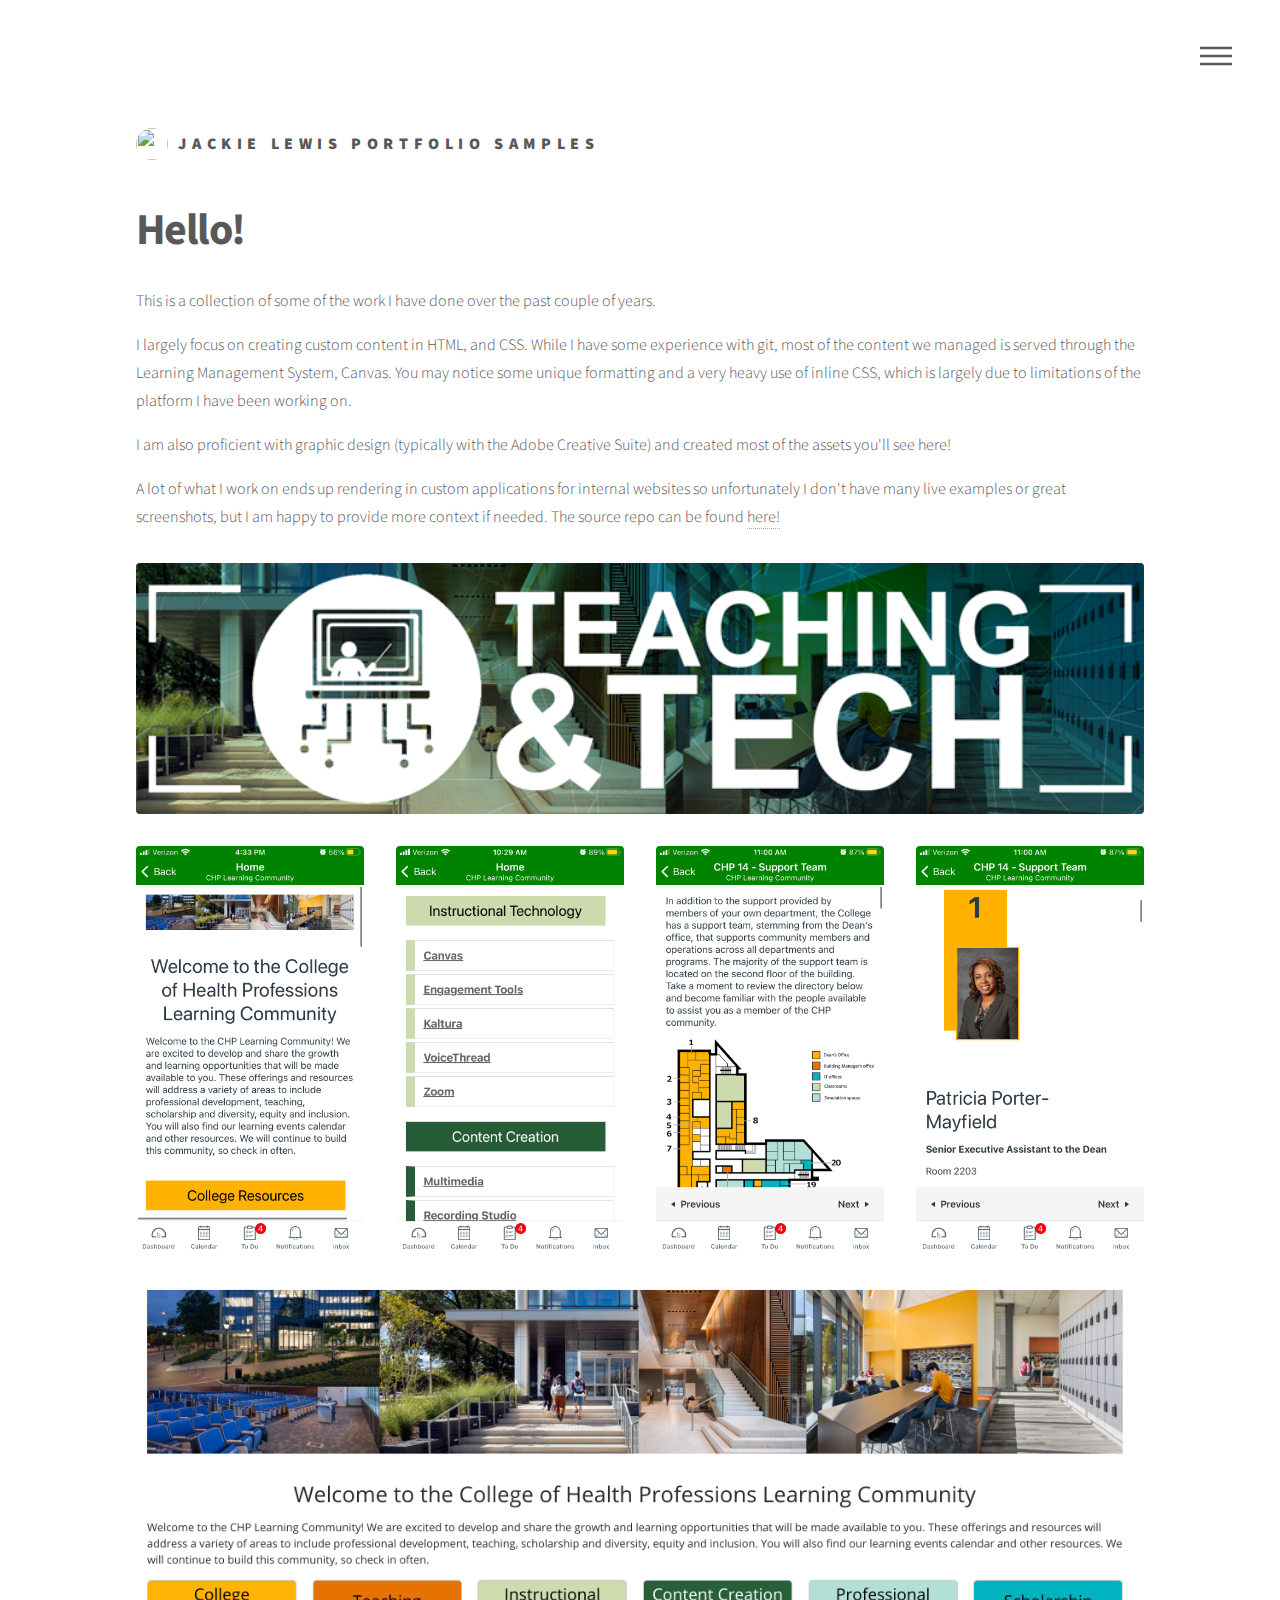
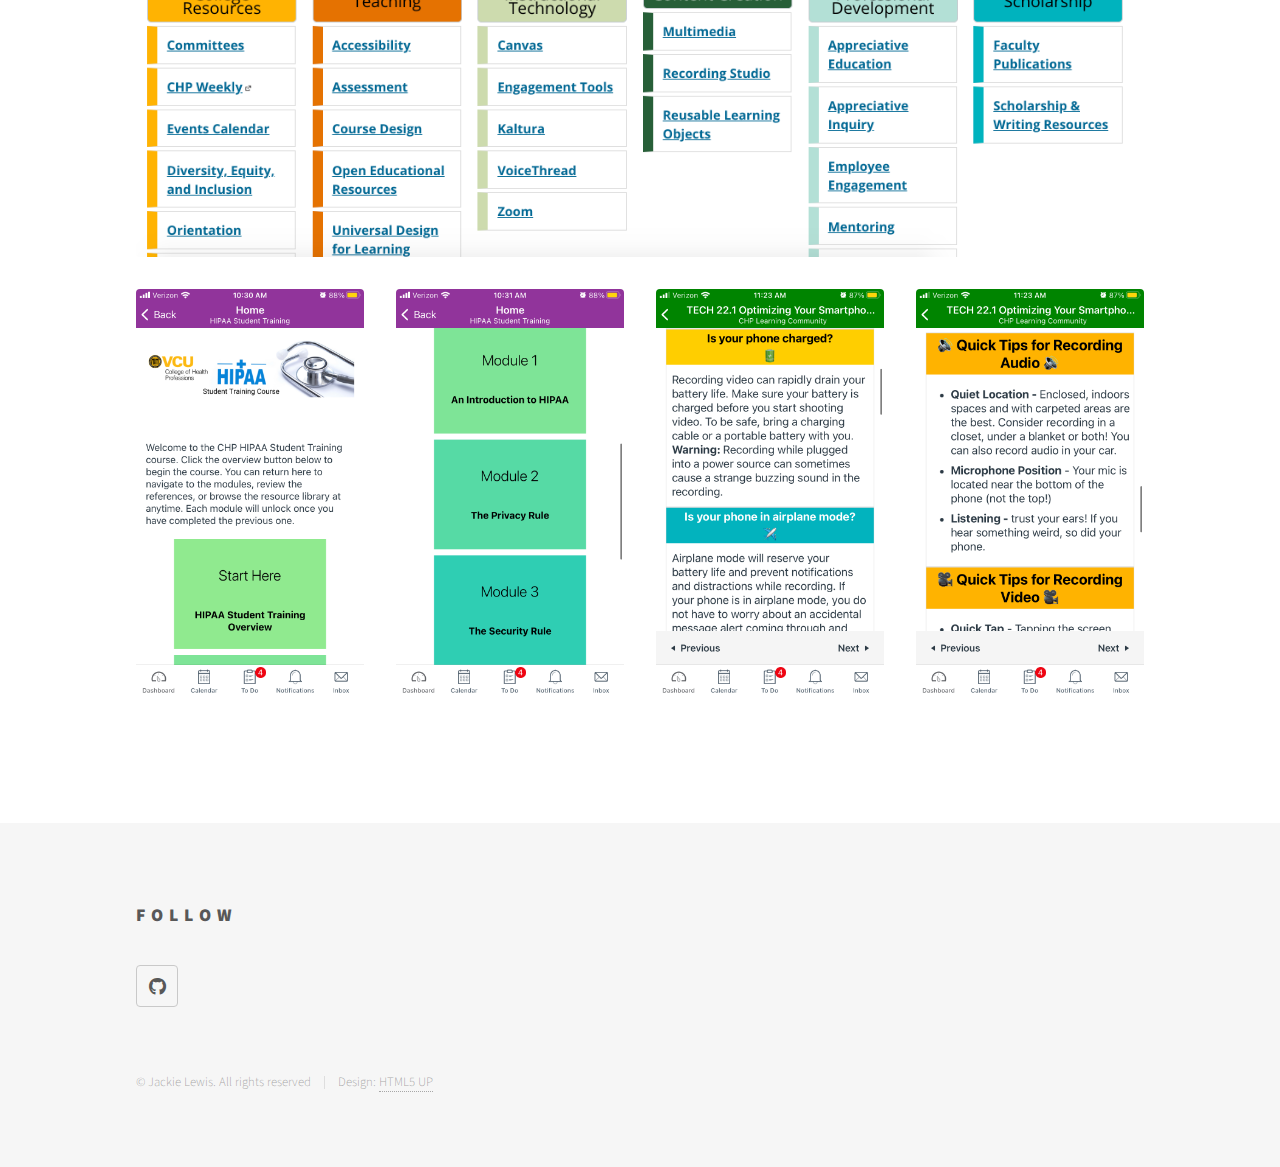
==== index.html @ ccaeff1d "Update index.html" ====
<!DOCTYPE HTML>
<!--
	Phantom by HTML5 UP
	html5up.net | @ajlkn
	Free for personal and commercial use under the CCA 3.0 license (html5up.net/license)
-->
<html>
	<head>
		<title>Jackie Lewis Portfolio Samples</title>
		<meta charset="utf-8" />
		<meta name="viewport" content="width=device-width, initial-scale=1, user-scalable=no" />
		<link rel="stylesheet" href="assets/css/main.css" />
		<noscript><link rel="stylesheet" href="assets/css/noscript.css" /></noscript>
	</head>
	<body class="is-preload">
		<!-- Wrapper -->
			<div id="wrapper">

				<!-- Header -->
					<header id="header">
						<div class="inner">

							<!-- Logo -->
								<a href="index.html" class="logo">
									<span class="symbol"><img style="border-radius: 50%" src="https://avatars.githubusercontent.com/u/89713670?v=4" alt="" /></span><span class="title">Jackie Lewis Portfolio Samples</span>
								</a>

							<!-- Nav -->
								<nav>
									<ul>
										<li><a href="#menu">Menu</a></li>
									</ul>
								</nav>

						</div>
					</header>

				<!-- Menu -->
					<nav id="menu">
						<h2>Menu</h2>
						<ul>
							<li><a href="index.html">Home</a></li>
							<li><a href="#">More coming soon!</a></li>
<!--							<li><a href="generic.html">Tempus etiam</a></li>-->
<!--							<li><a href="generic.html">Consequat dolor</a></li>-->
<!--							<li><a href="elements.html">Elements</a></li>-->
						</ul>
					</nav>

				<!-- Main -->
					<div id="main">
						<div class="inner">
							<header>
								<h1>Hello!</h1>
								<p>This is a collection of some of the work I have done over the past couple of years.</p>

<p>I largely focus on creating custom content in HTML, and CSS. While I have some experience with git, most of the content we managed is served through the Learning Management System, Canvas. You may notice some unique formatting and a very heavy use of inline CSS, which is largely due to limitations of the platform I have been working on.</p>

<p>I am also proficient with graphic design (typically with the Adobe Creative Suite) and created most of the assets you'll see here!</p>

<p>A lot of what I work on ends up rendering in custom applications for internal websites so unfortunately I don't have many live examples or great screenshots, but I am happy to provide more context if needed. The source repo can be found <a href="https://github.com/lewisjn/portfolio">here!</a></p>
							</header>
							<section>
								<div class="box alt">
									<div class="row gtr-uniform">
										
										
										
										
										
										
										<div class="col-12"><span class="image fit"><img src="TEACH _ TECH Banner.png" alt="Teach & Tech Banner for Newsletter" /></span></div>
										<div class="col-3"><span class="image fit"><img src="CSS Portfolio/CHP LC Homepage/CHP LC Mobile.png" alt=" Mobile Screenshot of Learning Community HomePage showing a responsive width banner" /></span></div>
										<div class="col-3"><span class="image fit"><img src="CSS Portfolio/CHP LC Homepage/CHP LC Mobile 2.png" alt=" Mobile Screenshot of Learning Community HomePage showing how links are ordered" /></span></div>
								
										<div class="col-3"><span class="image fit"><img src="CSS Portfolio/CHP Support Team and Floor Plan Graphic/CHP Support Team Mobile.png" alt="Mobile Screenshot of CHP Support Team Page" /></span></div>
										<div class="col-3"><span class="image fit"><img src="CSS Portfolio/CHP Support Team and Floor Plan Graphic/CHP Support Team Mobile 2.png" alt="Mobile Screenshot of CHP Support Team Page showing staff directory - headshot ordered on top of a solid div" /></span></div>
										<div class="col-12"><span class="image fit"><img src="CSS Portfolio/CHP LC Homepage/CHP LC Homepage Screenshot.png" alt="Desktop Screenshot of Learning Community Homepage" /></span></div>
										<div class="col-3"><span class="image fit"><img src="CSS Portfolio/HIPAA Homepage/HIPAA Mobile 1.png" alt="Mobile Screenshot of HIPAA Homepage showing responsive navigation blocks" /></span></div>
										<div class="col-3"><span class="image fit"><img src="CSS Portfolio/HIPAA Homepage/HIPAA Mobile 2.png" alt="Mobile Screenshot of HIPAA Homepage showing responsive navigation blocks" /></span></div>
										<div class="col-3"><span class="image fit"><img src="CSS Portfolio/Optimizing Smartphone/Optimizing Smartphone Mobile 2.png" alt="" /></span></div>

										<div class="col-3"><span class="image fit"><img src="CSS Portfolio/Optimizing Smartphone/Optimizing Smartphone Mobile 3.png" alt="" /></span></div>
									</div>
								</div>
							</section>
						</div>
					</div>

				<!-- Footer -->
					<footer id="footer">
						<div class="inner">
							<section>
								<h2>Follow</h2>
								<ul class="icons">
									<li><a href="https://github.com/lewisjn/" class="icon brands style2 fa-github"><span class="label">GitHub</span></a></li>
								</ul>
							</section>
							<ul class="copyright">
								<li>&copy; Jackie Lewis. All rights reserved</li><li>Design: <a href="http://html5up.net">HTML5 UP</a></li>
							</ul>
						</div>
					</footer>

			</div>

		<!-- Scripts -->
			<script src="assets/js/jquery.min.js"></script>
			<script src="assets/js/browser.min.js"></script>
			<script src="assets/js/breakpoints.min.js"></script>
			<script src="assets/js/util.js"></script>
			<script src="assets/js/main.js"></script>

	</body>
</html>
---- assets/css/main.css ----
@import url(fontawesome-all.min.css);
@import url("https://fonts.googleapis.com/css?family=Source+Sans+Pro:300,700,900");

/*
	Phantom by HTML5 UP
	html5up.net | @ajlkn
	Free for personal and commercial use under the CCA 3.0 license (html5up.net/license)
*/

html, body, div, span, applet, object,
iframe, h1, h2, h3, h4, h5, h6, p, blockquote,
pre, a, abbr, acronym, address, big, cite,
code, del, dfn, em, img, ins, kbd, q, s, samp,
small, strike, strong, sub, sup, tt, var, b,
u, i, center, dl, dt, dd, ol, ul, li, fieldset,
form, label, legend, table, caption, tbody,
tfoot, thead, tr, th, td, article, aside,
canvas, details, embed, figure, figcaption,
footer, header, hgroup, menu, nav, output, ruby,
section, summary, time, mark, audio, video {
	margin: 0;
	padding: 0;
	border: 0;
	font-size: 100%;
	font: inherit;
	vertical-align: baseline;}

article, aside, details, figcaption, figure,
footer, header, hgroup, menu, nav, section {
	display: block;}

body {
	line-height: 1;
}

ol, ul {
	list-style: none;
}

blockquote, q {
	quotes: none;
}

	blockquote:before, blockquote:after, q:before, q:after {
		content: '';
		content: none;
	}

table {
	border-collapse: collapse;
	border-spacing: 0;
}

body {
	-webkit-text-size-adjust: none;
}

mark {
	background-color: transparent;
	color: inherit;
}

input::-moz-focus-inner {
	border: 0;
	padding: 0;
}

input, select, textarea {
	-moz-appearance: none;
	-webkit-appearance: none;
	-ms-appearance: none;
	appearance: none;
}

/* Basic */

	@-ms-viewport {
		width: device-width;
	}

	body {
		-ms-overflow-style: scrollbar;
	}

	@media screen and (max-width: 480px) {

		html, body {
			min-width: 320px;
		}

	}

	html {
		box-sizing: border-box;
	}

	*, *:before, *:after {
		box-sizing: inherit;
	}

	body {
		background: #ffffff;
	}

		body.is-preload *, body.is-preload *:before, body.is-preload *:after {
			-moz-animation: none !important;
			-webkit-animation: none !important;
			-ms-animation: none !important;
			animation: none !important;
			-moz-transition: none !important;
			-webkit-transition: none !important;
			-ms-transition: none !important;
			transition: none !important;
		}

/* Type */

	body, input, select, textarea {
		color: #585858;
		font-family: "Source Sans Pro", Helvetica, sans-serif;
		font-size: 16pt;
		font-weight: 300;
		line-height: 1.75;
	}

		@media screen and (max-width: 1680px) {

			body, input, select, textarea {
				font-size: 14pt;
			}

		}

		@media screen and (max-width: 1280px) {

			body, input, select, textarea {
				font-size: 12pt;
			}

		}

	a {
		-moz-transition: border-bottom-color 0.2s ease, color 0.2s ease;
		-webkit-transition: border-bottom-color 0.2s ease, color 0.2s ease;
		-ms-transition: border-bottom-color 0.2s ease, color 0.2s ease;
		transition: border-bottom-color 0.2s ease, color 0.2s ease;
		text-decoration: none;
		color: #585858;
		border-bottom: dotted 1px rgba(88, 88, 88, 0.5);
	}

		a:hover {
			border-bottom-color: transparent;
			color: #f2849e !important;
		}

	strong, b {
		font-weight: 900;
	}

	em, i {
		font-style: italic;
	}

	p {
		margin: 0 0 2em 0;
	}

	h1 {
		font-size: 2.75em;
		font-weight: 700;
		line-height: 1.3;
		margin: 0 0 1em 0;
		letter-spacing: -0.035em;
	}

		h1 a {
			color: inherit;
		}

		@media screen and (max-width: 736px) {

			h1 {
				font-size: 2em;
				margin: 0 0 1em 0;
			}

		}

		@media screen and (max-width: 360px) {

			h1 {
				font-size: 1.75em;
			}

		}

	h2, h3, h4, h5, h6 {
		font-weight: 900;
		line-height: 1.5;
		margin: 0 0 2em 0;
		text-transform: uppercase;
		letter-spacing: 0.35em;
	}

		h2 a, h3 a, h4 a, h5 a, h6 a {
			color: inherit;
		}

	h2 {
		font-size: 1.1em;
	}

	h3 {
		font-size: 1em;
	}

	h4 {
		font-size: 0.8em;
	}

	h5 {
		font-size: 0.8em;
	}

	h6 {
		font-size: 0.8em;
	}

	@media screen and (max-width: 980px) {

		h1 br, h2 br, h3 br, h4 br, h5 br, h6 br {
			display: none;
		}

	}

	@media screen and (max-width: 736px) {

		h2 {
			font-size: 1em;
		}

		h3 {
			font-size: 0.8em;
		}

	}

	sub {
		font-size: 0.8em;
		position: relative;
		top: 0.5em;
	}

	sup {
		font-size: 0.8em;
		position: relative;
		top: -0.5em;
	}

	blockquote {
		border-left: solid 4px #c9c9c9;
		font-style: italic;
		margin: 0 0 2em 0;
		padding: 0.5em 0 0.5em 2em;
	}

	code {
		background: rgba(144, 144, 144, 0.075);
		border-radius: 4px;
		border: solid 1px #c9c9c9;
		font-family: "Courier New", monospace;
		font-size: 0.9em;
		margin: 0 0.25em;
		padding: 0.25em 0.65em;
	}

	pre {
		-webkit-overflow-scrolling: touch;
		font-family: "Courier New", monospace;
		font-size: 0.9em;
		margin: 0 0 2em 0;
	}

		pre code {
			display: block;
			line-height: 1.75;
			padding: 1em 1.5em;
			overflow-x: auto;
		}

	hr {
		border: 0;
		border-bottom: solid 1px #c9c9c9;
		margin: 2em 0;
	}

		hr.major {
			margin: 3em 0;
		}

	.align-left {
		text-align: left;
	}

	.align-center {
		text-align: center;
	}

	.align-right {
		text-align: right;
	}

/* Row */

	.row {
		display: flex;
		flex-wrap: wrap;
		box-sizing: border-box;
		align-items: stretch;
	}

		.row > * {
			box-sizing: border-box;
		}

		.row.gtr-uniform > * > :last-child {
			margin-bottom: 0;
		}

		.row.aln-left {
			justify-content: flex-start;
		}

		.row.aln-center {
			justify-content: center;
		}

		.row.aln-right {
			justify-content: flex-end;
		}

		.row.aln-top {
			align-items: flex-start;
		}

		.row.aln-middle {
			align-items: center;
		}

		.row.aln-bottom {
			align-items: flex-end;
		}

		.row > .imp {
			order: -1;
		}

		.row > .col-1 {
			width: 8.33333%;
		}

		.row > .off-1 {
			margin-left: 8.33333%;
		}

		.row > .col-2 {
			width: 16.66667%;
		}

		.row > .off-2 {
			margin-left: 16.66667%;
		}

		.row > .col-3 {
			width: 25%;
		}

		.row > .off-3 {
			margin-left: 25%;
		}

		.row > .col-4 {
			width: 33.33333%;
		}

		.row > .off-4 {
			margin-left: 33.33333%;
		}

		.row > .col-5 {
			width: 41.66667%;
		}

		.row > .off-5 {
			margin-left: 41.66667%;
		}

		.row > .col-6 {
			width: 50%;
		}

		.row > .off-6 {
			margin-left: 50%;
		}

		.row > .col-7 {
			width: 58.33333%;
		}

		.row > .off-7 {
			margin-left: 58.33333%;
		}

		.row > .col-8 {
			width: 66.66667%;
		}

		.row > .off-8 {
			margin-left: 66.66667%;
		}

		.row > .col-9 {
			width: 75%;
		}

		.row > .off-9 {
			margin-left: 75%;
		}

		.row > .col-10 {
			width: 83.33333%;
		}

		.row > .off-10 {
			margin-left: 83.33333%;
		}

		.row > .col-11 {
			width: 91.66667%;
		}

		.row > .off-11 {
			margin-left: 91.66667%;
		}

		.row > .col-12 {
			width: 100%;
		}

		.row > .off-12 {
			margin-left: 100%;
		}

		.row.gtr-0 {
			margin-top: 0;
			margin-left: 0em;
		}

			.row.gtr-0 > * {
				padding: 0 0 0 0em;
			}

			.row.gtr-0.gtr-uniform {
				margin-top: 0em;
			}

				.row.gtr-0.gtr-uniform > * {
					padding-top: 0em;
				}

		.row.gtr-25 {
			margin-top: 0;
			margin-left: -0.5em;
		}

			.row.gtr-25 > * {
				padding: 0 0 0 0.5em;
			}

			.row.gtr-25.gtr-uniform {
				margin-top: -0.5em;
			}

				.row.gtr-25.gtr-uniform > * {
					padding-top: 0.5em;
				}

		.row.gtr-50 {
			margin-top: 0;
			margin-left: -1em;
		}

			.row.gtr-50 > * {
				padding: 0 0 0 1em;
			}

			.row.gtr-50.gtr-uniform {
				margin-top: -1em;
			}

				.row.gtr-50.gtr-uniform > * {
					padding-top: 1em;
				}

		.row {
			margin-top: 0;
			margin-left: -2em;
		}

			.row > * {
				padding: 0 0 0 2em;
			}

			.row.gtr-uniform {
				margin-top: -2em;
			}

				.row.gtr-uniform > * {
					padding-top: 2em;
				}

		.row.gtr-150 {
			margin-top: 0;
			margin-left: -3em;
		}

			.row.gtr-150 > * {
				padding: 0 0 0 3em;
			}

			.row.gtr-150.gtr-uniform {
				margin-top: -3em;
			}

				.row.gtr-150.gtr-uniform > * {
					padding-top: 3em;
				}

		.row.gtr-200 {
			margin-top: 0;
			margin-left: -4em;
		}

			.row.gtr-200 > * {
				padding: 0 0 0 4em;
			}

			.row.gtr-200.gtr-uniform {
				margin-top: -4em;
			}

				.row.gtr-200.gtr-uniform > * {
					padding-top: 4em;
				}

		@media screen and (max-width: 1680px) {

			.row {
				display: flex;
				flex-wrap: wrap;
				box-sizing: border-box;
				align-items: stretch;
			}

				.row > * {
					box-sizing: border-box;
				}

				.row.gtr-uniform > * > :last-child {
					margin-bottom: 0;
				}

				.row.aln-left {
					justify-content: flex-start;
				}

				.row.aln-center {
					justify-content: center;
				}

				.row.aln-right {
					justify-content: flex-end;
				}

				.row.aln-top {
					align-items: flex-start;
				}

				.row.aln-middle {
					align-items: center;
				}

				.row.aln-bottom {
					align-items: flex-end;
				}

				.row > .imp-xlarge {
					order: -1;
				}

				.row > .col-1-xlarge {
					width: 8.33333%;
				}

				.row > .off-1-xlarge {
					margin-left: 8.33333%;
				}

				.row > .col-2-xlarge {
					width: 16.66667%;
				}

				.row > .off-2-xlarge {
					margin-left: 16.66667%;
				}

				.row > .col-3-xlarge {
					width: 25%;
				}

				.row > .off-3-xlarge {
					margin-left: 25%;
				}

				.row > .col-4-xlarge {
					width: 33.33333%;
				}

				.row > .off-4-xlarge {
					margin-left: 33.33333%;
				}

				.row > .col-5-xlarge {
					width: 41.66667%;
				}

				.row > .off-5-xlarge {
					margin-left: 41.66667%;
				}

				.row > .col-6-xlarge {
					width: 50%;
				}

				.row > .off-6-xlarge {
					margin-left: 50%;
				}

				.row > .col-7-xlarge {
					width: 58.33333%;
				}

				.row > .off-7-xlarge {
					margin-left: 58.33333%;
				}

				.row > .col-8-xlarge {
					width: 66.66667%;
				}

				.row > .off-8-xlarge {
					margin-left: 66.66667%;
				}

				.row > .col-9-xlarge {
					width: 75%;
				}

				.row > .off-9-xlarge {
					margin-left: 75%;
				}

				.row > .col-10-xlarge {
					width: 83.33333%;
				}

				.row > .off-10-xlarge {
					margin-left: 83.33333%;
				}

				.row > .col-11-xlarge {
					width: 91.66667%;
				}

				.row > .off-11-xlarge {
					margin-left: 91.66667%;
				}

				.row > .col-12-xlarge {
					width: 100%;
				}

				.row > .off-12-xlarge {
					margin-left: 100%;
				}

				.row.gtr-0 {
					margin-top: 0;
					margin-left: 0em;
				}

					.row.gtr-0 > * {
						padding: 0 0 0 0em;
					}

					.row.gtr-0.gtr-uniform {
						margin-top: 0em;
					}

						.row.gtr-0.gtr-uniform > * {
							padding-top: 0em;
						}

				.row.gtr-25 {
					margin-top: 0;
					margin-left: -0.5em;
				}

					.row.gtr-25 > * {
						padding: 0 0 0 0.5em;
					}

					.row.gtr-25.gtr-uniform {
						margin-top: -0.5em;
					}

						.row.gtr-25.gtr-uniform > * {
							padding-top: 0.5em;
						}

				.row.gtr-50 {
					margin-top: 0;
					margin-left: -1em;
				}

					.row.gtr-50 > * {
						padding: 0 0 0 1em;
					}

					.row.gtr-50.gtr-uniform {
						margin-top: -1em;
					}

						.row.gtr-50.gtr-uniform > * {
							padding-top: 1em;
						}

				.row {
					margin-top: 0;
					margin-left: -2em;
				}

					.row > * {
						padding: 0 0 0 2em;
					}

					.row.gtr-uniform {
						margin-top: -2em;
					}

						.row.gtr-uniform > * {
							padding-top: 2em;
						}

				.row.gtr-150 {
					margin-top: 0;
					margin-left: -3em;
				}

					.row.gtr-150 > * {
						padding: 0 0 0 3em;
					}

					.row.gtr-150.gtr-uniform {
						margin-top: -3em;
					}

						.row.gtr-150.gtr-uniform > * {
							padding-top: 3em;
						}

				.row.gtr-200 {
					margin-top: 0;
					margin-left: -4em;
				}

					.row.gtr-200 > * {
						padding: 0 0 0 4em;
					}

					.row.gtr-200.gtr-uniform {
						margin-top: -4em;
					}

						.row.gtr-200.gtr-uniform > * {
							padding-top: 4em;
						}

		}

		@media screen and (max-width: 1280px) {

			.row {
				display: flex;
				flex-wrap: wrap;
				box-sizing: border-box;
				align-items: stretch;
			}

				.row > * {
					box-sizing: border-box;
				}

				.row.gtr-uniform > * > :last-child {
					margin-bottom: 0;
				}

				.row.aln-left {
					justify-content: flex-start;
				}

				.row.aln-center {
					justify-content: center;
				}

				.row.aln-right {
					justify-content: flex-end;
				}

				.row.aln-top {
					align-items: flex-start;
				}

				.row.aln-middle {
					align-items: center;
				}

				.row.aln-bottom {
					align-items: flex-end;
				}

				.row > .imp-large {
					order: -1;
				}

				.row > .col-1-large {
					width: 8.33333%;
				}

				.row > .off-1-large {
					margin-left: 8.33333%;
				}

				.row > .col-2-large {
					width: 16.66667%;
				}

				.row > .off-2-large {
					margin-left: 16.66667%;
				}

				.row > .col-3-large {
					width: 25%;
				}

				.row > .off-3-large {
					margin-left: 25%;
				}

				.row > .col-4-large {
					width: 33.33333%;
				}

				.row > .off-4-large {
					margin-left: 33.33333%;
				}

				.row > .col-5-large {
					width: 41.66667%;
				}

				.row > .off-5-large {
					margin-left: 41.66667%;
				}

				.row > .col-6-large {
					width: 50%;
				}

				.row > .off-6-large {
					margin-left: 50%;
				}

				.row > .col-7-large {
					width: 58.33333%;
				}

				.row > .off-7-large {
					margin-left: 58.33333%;
				}

				.row > .col-8-large {
					width: 66.66667%;
				}

				.row > .off-8-large {
					margin-left: 66.66667%;
				}

				.row > .col-9-large {
					width: 75%;
				}

				.row > .off-9-large {
					margin-left: 75%;
				}

				.row > .col-10-large {
					width: 83.33333%;
				}

				.row > .off-10-large {
					margin-left: 83.33333%;
				}

				.row > .col-11-large {
					width: 91.66667%;
				}

				.row > .off-11-large {
					margin-left: 91.66667%;
				}

				.row > .col-12-large {
					width: 100%;
				}

				.row > .off-12-large {
					margin-left: 100%;
				}

				.row.gtr-0 {
					margin-top: 0;
					margin-left: 0em;
				}

					.row.gtr-0 > * {
						padding: 0 0 0 0em;
					}

					.row.gtr-0.gtr-uniform {
						margin-top: 0em;
					}

						.row.gtr-0.gtr-uniform > * {
							padding-top: 0em;
						}

				.row.gtr-25 {
					margin-top: 0;
					margin-left: -0.5em;
				}

					.row.gtr-25 > * {
						padding: 0 0 0 0.5em;
					}

					.row.gtr-25.gtr-uniform {
						margin-top: -0.5em;
					}

						.row.gtr-25.gtr-uniform > * {
							padding-top: 0.5em;
						}

				.row.gtr-50 {
					margin-top: 0;
					margin-left: -1em;
				}

					.row.gtr-50 > * {
						padding: 0 0 0 1em;
					}

					.row.gtr-50.gtr-uniform {
						margin-top: -1em;
					}

						.row.gtr-50.gtr-uniform > * {
							padding-top: 1em;
						}

				.row {
					margin-top: 0;
					margin-left: -2em;
				}

					.row > * {
						padding: 0 0 0 2em;
					}

					.row.gtr-uniform {
						margin-top: -2em;
					}

						.row.gtr-uniform > * {
							padding-top: 2em;
						}

				.row.gtr-150 {
					margin-top: 0;
					margin-left: -3em;
				}

					.row.gtr-150 > * {
						padding: 0 0 0 3em;
					}

					.row.gtr-150.gtr-uniform {
						margin-top: -3em;
					}

						.row.gtr-150.gtr-uniform > * {
							padding-top: 3em;
						}

				.row.gtr-200 {
					margin-top: 0;
					margin-left: -4em;
				}

					.row.gtr-200 > * {
						padding: 0 0 0 4em;
					}

					.row.gtr-200.gtr-uniform {
						margin-top: -4em;
					}

						.row.gtr-200.gtr-uniform > * {
							padding-top: 4em;
						}

		}

		@media screen and (max-width: 980px) {

			.row {
				display: flex;
				flex-wrap: wrap;
				box-sizing: border-box;
				align-items: stretch;
			}

				.row > * {
					box-sizing: border-box;
				}

				.row.gtr-uniform > * > :last-child {
					margin-bottom: 0;
				}

				.row.aln-left {
					justify-content: flex-start;
				}

				.row.aln-center {
					justify-content: center;
				}

				.row.aln-right {
					justify-content: flex-end;
				}

				.row.aln-top {
					align-items: flex-start;
				}

				.row.aln-middle {
					align-items: center;
				}

				.row.aln-bottom {
					align-items: flex-end;
				}

				.row > .imp-medium {
					order: -1;
				}

				.row > .col-1-medium {
					width: 8.33333%;
				}

				.row > .off-1-medium {
					margin-left: 8.33333%;
				}

				.row > .col-2-medium {
					width: 16.66667%;
				}

				.row > .off-2-medium {
					margin-left: 16.66667%;
				}

				.row > .col-3-medium {
					width: 25%;
				}

				.row > .off-3-medium {
					margin-left: 25%;
				}

				.row > .col-4-medium {
					width: 33.33333%;
				}

				.row > .off-4-medium {
					margin-left: 33.33333%;
				}

				.row > .col-5-medium {
					width: 41.66667%;
				}

				.row > .off-5-medium {
					margin-left: 41.66667%;
				}

				.row > .col-6-medium {
					width: 50%;
				}

				.row > .off-6-medium {
					margin-left: 50%;
				}

				.row > .col-7-medium {
					width: 58.33333%;
				}

				.row > .off-7-medium {
					margin-left: 58.33333%;
				}

				.row > .col-8-medium {
					width: 66.66667%;
				}

				.row > .off-8-medium {
					margin-left: 66.66667%;
				}

				.row > .col-9-medium {
					width: 75%;
				}

				.row > .off-9-medium {
					margin-left: 75%;
				}

				.row > .col-10-medium {
					width: 83.33333%;
				}

				.row > .off-10-medium {
					margin-left: 83.33333%;
				}

				.row > .col-11-medium {
					width: 91.66667%;
				}

				.row > .off-11-medium {
					margin-left: 91.66667%;
				}

				.row > .col-12-medium {
					width: 100%;
				}

				.row > .off-12-medium {
					margin-left: 100%;
				}

				.row.gtr-0 {
					margin-top: 0;
					margin-left: 0em;
				}

					.row.gtr-0 > * {
						padding: 0 0 0 0em;
					}

					.row.gtr-0.gtr-uniform {
						margin-top: 0em;
					}

						.row.gtr-0.gtr-uniform > * {
							padding-top: 0em;
						}

				.row.gtr-25 {
					margin-top: 0;
					margin-left: -0.375em;
				}

					.row.gtr-25 > * {
						padding: 0 0 0 0.375em;
					}

					.row.gtr-25.gtr-uniform {
						margin-top: -0.375em;
					}

						.row.gtr-25.gtr-uniform > * {
							padding-top: 0.375em;
						}

				.row.gtr-50 {
					margin-top: 0;
					margin-left: -0.75em;
				}

					.row.gtr-50 > * {
						padding: 0 0 0 0.75em;
					}

					.row.gtr-50.gtr-uniform {
						margin-top: -0.75em;
					}

						.row.gtr-50.gtr-uniform > * {
							padding-top: 0.75em;
						}

				.row {
					margin-top: 0;
					margin-left: -1.5em;
				}

					.row > * {
						padding: 0 0 0 1.5em;
					}

					.row.gtr-uniform {
						margin-top: -1.5em;
					}

						.row.gtr-uniform > * {
							padding-top: 1.5em;
						}

				.row.gtr-150 {
					margin-top: 0;
					margin-left: -2.25em;
				}

					.row.gtr-150 > * {
						padding: 0 0 0 2.25em;
					}

					.row.gtr-150.gtr-uniform {
						margin-top: -2.25em;
					}

						.row.gtr-150.gtr-uniform > * {
							padding-top: 2.25em;
						}

				.row.gtr-200 {
					margin-top: 0;
					margin-left: -3em;
				}

					.row.gtr-200 > * {
						padding: 0 0 0 3em;
					}

					.row.gtr-200.gtr-uniform {
						margin-top: -3em;
					}

						.row.gtr-200.gtr-uniform > * {
							padding-top: 3em;
						}

		}

		@media screen and (max-width: 736px) {

			.row {
				display: flex;
				flex-wrap: wrap;
				box-sizing: border-box;
				align-items: stretch;
			}

				.row > * {
					box-sizing: border-box;
				}

				.row.gtr-uniform > * > :last-child {
					margin-bottom: 0;
				}

				.row.aln-left {
					justify-content: flex-start;
				}

				.row.aln-center {
					justify-content: center;
				}

				.row.aln-right {
					justify-content: flex-end;
				}

				.row.aln-top {
					align-items: flex-start;
				}

				.row.aln-middle {
					align-items: center;
				}

				.row.aln-bottom {
					align-items: flex-end;
				}

				.row > .imp-small {
					order: -1;
				}

				.row > .col-1-small {
					width: 8.33333%;
				}

				.row > .off-1-small {
					margin-left: 8.33333%;
				}

				.row > .col-2-small {
					width: 16.66667%;
				}

				.row > .off-2-small {
					margin-left: 16.66667%;
				}

				.row > .col-3-small {
					width: 25%;
				}

				.row > .off-3-small {
					margin-left: 25%;
				}

				.row > .col-4-small {
					width: 33.33333%;
				}

				.row > .off-4-small {
					margin-left: 33.33333%;
				}

				.row > .col-5-small {
					width: 41.66667%;
				}

				.row > .off-5-small {
					margin-left: 41.66667%;
				}

				.row > .col-6-small {
					width: 50%;
				}

				.row > .off-6-small {
					margin-left: 50%;
				}

				.row > .col-7-small {
					width: 58.33333%;
				}

				.row > .off-7-small {
					margin-left: 58.33333%;
				}

				.row > .col-8-small {
					width: 66.66667%;
				}

				.row > .off-8-small {
					margin-left: 66.66667%;
				}

				.row > .col-9-small {
					width: 75%;
				}

				.row > .off-9-small {
					margin-left: 75%;
				}

				.row > .col-10-small {
					width: 83.33333%;
				}

				.row > .off-10-small {
					margin-left: 83.33333%;
				}

				.row > .col-11-small {
					width: 91.66667%;
				}

				.row > .off-11-small {
					margin-left: 91.66667%;
				}

				.row > .col-12-small {
					width: 100%;
				}

				.row > .off-12-small {
					margin-left: 100%;
				}

				.row.gtr-0 {
					margin-top: 0;
					margin-left: 0em;
				}

					.row.gtr-0 > * {
						padding: 0 0 0 0em;
					}

					.row.gtr-0.gtr-uniform {
						margin-top: 0em;
					}

						.row.gtr-0.gtr-uniform > * {
							padding-top: 0em;
						}

				.row.gtr-25 {
					margin-top: 0;
					margin-left: -0.25em;
				}

					.row.gtr-25 > * {
						padding: 0 0 0 0.25em;
					}

					.row.gtr-25.gtr-uniform {
						margin-top: -0.25em;
					}

						.row.gtr-25.gtr-uniform > * {
							padding-top: 0.25em;
						}

				.row.gtr-50 {
					margin-top: 0;
					margin-left: -0.5em;
				}

					.row.gtr-50 > * {
						padding: 0 0 0 0.5em;
					}

					.row.gtr-50.gtr-uniform {
						margin-top: -0.5em;
					}

						.row.gtr-50.gtr-uniform > * {
							padding-top: 0.5em;
						}

				.row {
					margin-top: 0;
					margin-left: -1em;
				}

					.row > * {
						padding: 0 0 0 1em;
					}

					.row.gtr-uniform {
						margin-top: -1em;
					}

						.row.gtr-uniform > * {
							padding-top: 1em;
						}

				.row.gtr-150 {
					margin-top: 0;
					margin-left: -1.5em;
				}

					.row.gtr-150 > * {
						padding: 0 0 0 1.5em;
					}

					.row.gtr-150.gtr-uniform {
						margin-top: -1.5em;
					}

						.row.gtr-150.gtr-uniform > * {
							padding-top: 1.5em;
						}

				.row.gtr-200 {
					margin-top: 0;
					margin-left: -2em;
				}

					.row.gtr-200 > * {
						padding: 0 0 0 2em;
					}

					.row.gtr-200.gtr-uniform {
						margin-top: -2em;
					}

						.row.gtr-200.gtr-uniform > * {
							padding-top: 2em;
						}

		}

		@media screen and (max-width: 480px) {

			.row {
				display: flex;
				flex-wrap: wrap;
				box-sizing: border-box;
				align-items: stretch;
			}

				.row > * {
					box-sizing: border-box;
				}

				.row.gtr-uniform > * > :last-child {
					margin-bottom: 0;
				}

				.row.aln-left {
					justify-content: flex-start;
				}

				.row.aln-center {
					justify-content: center;
				}

				.row.aln-right {
					justify-content: flex-end;
				}

				.row.aln-top {
					align-items: flex-start;
				}

				.row.aln-middle {
					align-items: center;
				}

				.row.aln-bottom {
					align-items: flex-end;
				}

				.row > .imp-xsmall {
					order: -1;
				}

				.row > .col-1-xsmall {
					width: 8.33333%;
				}

				.row > .off-1-xsmall {
					margin-left: 8.33333%;
				}

				.row > .col-2-xsmall {
					width: 16.66667%;
				}

				.row > .off-2-xsmall {
					margin-left: 16.66667%;
				}

				.row > .col-3-xsmall {
					width: 25%;
				}

				.row > .off-3-xsmall {
					margin-left: 25%;
				}

				.row > .col-4-xsmall {
					width: 33.33333%;
				}

				.row > .off-4-xsmall {
					margin-left: 33.33333%;
				}

				.row > .col-5-xsmall {
					width: 41.66667%;
				}

				.row > .off-5-xsmall {
					margin-left: 41.66667%;
				}

				.row > .col-6-xsmall {
					width: 50%;
				}

				.row > .off-6-xsmall {
					margin-left: 50%;
				}

				.row > .col-7-xsmall {
					width: 58.33333%;
				}

				.row > .off-7-xsmall {
					margin-left: 58.33333%;
				}

				.row > .col-8-xsmall {
					width: 66.66667%;
				}

				.row > .off-8-xsmall {
					margin-left: 66.66667%;
				}

				.row > .col-9-xsmall {
					width: 75%;
				}

				.row > .off-9-xsmall {
					margin-left: 75%;
				}

				.row > .col-10-xsmall {
					width: 83.33333%;
				}

				.row > .off-10-xsmall {
					margin-left: 83.33333%;
				}

				.row > .col-11-xsmall {
					width: 91.66667%;
				}

				.row > .off-11-xsmall {
					margin-left: 91.66667%;
				}

				.row > .col-12-xsmall {
					width: 100%;
				}

				.row > .off-12-xsmall {
					margin-left: 100%;
				}

				.row.gtr-0 {
					margin-top: 0;
					margin-left: 0em;
				}

					.row.gtr-0 > * {
						padding: 0 0 0 0em;
					}

					.row.gtr-0.gtr-uniform {
						margin-top: 0em;
					}

						.row.gtr-0.gtr-uniform > * {
							padding-top: 0em;
						}

				.row.gtr-25 {
					margin-top: 0;
					margin-left: -0.25em;
				}

					.row.gtr-25 > * {
						padding: 0 0 0 0.25em;
					}

					.row.gtr-25.gtr-uniform {
						margin-top: -0.25em;
					}

						.row.gtr-25.gtr-uniform > * {
							padding-top: 0.25em;
						}

				.row.gtr-50 {
					margin-top: 0;
					margin-left: -0.5em;
				}

					.row.gtr-50 > * {
						padding: 0 0 0 0.5em;
					}

					.row.gtr-50.gtr-uniform {
						margin-top: -0.5em;
					}

						.row.gtr-50.gtr-uniform > * {
							padding-top: 0.5em;
						}

				.row {
					margin-top: 0;
					margin-left: -1em;
				}

					.row > * {
						padding: 0 0 0 1em;
					}

					.row.gtr-uniform {
						margin-top: -1em;
					}

						.row.gtr-uniform > * {
							padding-top: 1em;
						}

				.row.gtr-150 {
					margin-top: 0;
					margin-left: -1.5em;
				}

					.row.gtr-150 > * {
						padding: 0 0 0 1.5em;
					}

					.row.gtr-150.gtr-uniform {
						margin-top: -1.5em;
					}

						.row.gtr-150.gtr-uniform > * {
							padding-top: 1.5em;
						}

				.row.gtr-200 {
					margin-top: 0;
					margin-left: -2em;
				}

					.row.gtr-200 > * {
						padding: 0 0 0 2em;
					}

					.row.gtr-200.gtr-uniform {
						margin-top: -2em;
					}

						.row.gtr-200.gtr-uniform > * {
							padding-top: 2em;
						}

		}

/* Section/Article */

	section.special, article.special {
		text-align: center;
	}

	header p {
		margin-top: -1em;
	}

	@media screen and (max-width: 736px) {

		header p {
			margin-top: 0;
		}

	}

/* Icon */

	.icon {
		text-decoration: none;
		border-bottom: none;
		position: relative;
	}

		.icon:before {
			-moz-osx-font-smoothing: grayscale;
			-webkit-font-smoothing: antialiased;
			display: inline-block;
			font-style: normal;
			font-variant: normal;
			text-rendering: auto;
			line-height: 1;
			text-transform: none !important;
			font-family: 'Font Awesome 5 Free';
			font-weight: 400;
		}

		.icon > .label {
			display: none;
		}

		.icon:before {
			line-height: inherit;
		}

		.icon.solid:before {
			font-weight: 900;
		}

		.icon.brands:before {
			font-family: 'Font Awesome 5 Brands';
		}

		.icon.style2 {
			-moz-transition: background-color 0.2s ease-in-out, color 0.2s ease-in-out, border-color 0.2s ease-in-out;
			-webkit-transition: background-color 0.2s ease-in-out, color 0.2s ease-in-out, border-color 0.2s ease-in-out;
			-ms-transition: background-color 0.2s ease-in-out, color 0.2s ease-in-out, border-color 0.2s ease-in-out;
			transition: background-color 0.2s ease-in-out, color 0.2s ease-in-out, border-color 0.2s ease-in-out;
			background-color: transparent;
			border: solid 1px #c9c9c9;
			border-radius: 4px;
			width: 2.65em;
			height: 2.65em;
			display: inline-block;
			text-align: center;
			line-height: 2.65em;
			color: inherit;
		}

			.icon.style2:before {
				font-size: 1.1em;
			}

			.icon.style2:hover {
				color: #f2849e;
				border-color: #f2849e;
			}

			.icon.style2:active {
				background-color: rgba(242, 132, 158, 0.1);
			}

/* List */

	ol {
		list-style: decimal;
		margin: 0 0 2em 0;
		padding-left: 1.25em;
	}

		ol li {
			padding-left: 0.25em;
		}

	ul {
		list-style: disc;
		margin: 0 0 2em 0;
		padding-left: 1em;
	}

		ul li {
			padding-left: 0.5em;
		}

		ul.alt {
			list-style: none;
			padding-left: 0;
		}

			ul.alt li {
				border-top: solid 1px #c9c9c9;
				padding: 0.5em 0;
			}

				ul.alt li:first-child {
					border-top: 0;
					padding-top: 0;
				}

	dl {
		margin: 0 0 2em 0;
	}

		dl dt {
			display: block;
			font-weight: 900;
			margin: 0 0 1em 0;
		}

		dl dd {
			margin-left: 2em;
		}

/* Actions */

	ul.actions {
		display: -moz-flex;
		display: -webkit-flex;
		display: -ms-flex;
		display: flex;
		cursor: default;
		list-style: none;
		margin-left: -1em;
		padding-left: 0;
	}

		ul.actions li {
			padding: 0 0 0 1em;
			vertical-align: middle;
		}

		ul.actions.special {
			-moz-justify-content: center;
			-webkit-justify-content: center;
			-ms-justify-content: center;
			justify-content: center;
			width: 100%;
			margin-left: 0;
		}

			ul.actions.special li:first-child {
				padding-left: 0;
			}

		ul.actions.stacked {
			-moz-flex-direction: column;
			-webkit-flex-direction: column;
			-ms-flex-direction: column;
			flex-direction: column;
			margin-left: 0;
		}

			ul.actions.stacked li {
				padding: 1.3em 0 0 0;
			}

				ul.actions.stacked li:first-child {
					padding-top: 0;
				}

		ul.actions.fit {
			width: calc(100% + 1em);
		}

			ul.actions.fit li {
				-moz-flex-grow: 1;
				-webkit-flex-grow: 1;
				-ms-flex-grow: 1;
				flex-grow: 1;
				-moz-flex-shrink: 1;
				-webkit-flex-shrink: 1;
				-ms-flex-shrink: 1;
				flex-shrink: 1;
				width: 100%;
			}

				ul.actions.fit li > * {
					width: 100%;
				}

			ul.actions.fit.stacked {
				width: 100%;
			}

		@media screen and (max-width: 480px) {

			ul.actions:not(.fixed) {
				-moz-flex-direction: column;
				-webkit-flex-direction: column;
				-ms-flex-direction: column;
				flex-direction: column;
				margin-left: 0;
				width: 100% !important;
			}

				ul.actions:not(.fixed) li {
					-moz-flex-grow: 1;
					-webkit-flex-grow: 1;
					-ms-flex-grow: 1;
					flex-grow: 1;
					-moz-flex-shrink: 1;
					-webkit-flex-shrink: 1;
					-ms-flex-shrink: 1;
					flex-shrink: 1;
					padding: 1em 0 0 0;
					text-align: center;
					width: 100%;
				}

					ul.actions:not(.fixed) li > * {
						width: 100%;
					}

					ul.actions:not(.fixed) li:first-child {
						padding-top: 0;
					}

					ul.actions:not(.fixed) li input[type="submit"],
					ul.actions:not(.fixed) li input[type="reset"],
					ul.actions:not(.fixed) li input[type="button"],
					ul.actions:not(.fixed) li button,
					ul.actions:not(.fixed) li .button {
						width: 100%;
					}

						ul.actions:not(.fixed) li input[type="submit"].icon:before,
						ul.actions:not(.fixed) li input[type="reset"].icon:before,
						ul.actions:not(.fixed) li input[type="button"].icon:before,
						ul.actions:not(.fixed) li button.icon:before,
						ul.actions:not(.fixed) li .button.icon:before {
							margin-left: -0.5rem;
						}

		}

/* Icons */

	ul.icons {
		cursor: default;
		list-style: none;
		padding-left: 0;
		margin: -1em 0 2em -1em;
	}

		ul.icons li {
			display: inline-block;
			padding: 1em 0 0 1em;
		}

/* Form */

	form {
		margin: 0 0 2em 0;
		overflow-x: hidden;
	}

		form > :last-child {
			margin-bottom: 0;
		}

		form > .fields {
			display: -moz-flex;
			display: -webkit-flex;
			display: -ms-flex;
			display: flex;
			-moz-flex-wrap: wrap;
			-webkit-flex-wrap: wrap;
			-ms-flex-wrap: wrap;
			flex-wrap: wrap;
			width: calc(100% + 3em);
			margin: -1.5em 0 2em -1.5em;
		}

			form > .fields > .field {
				-moz-flex-grow: 0;
				-webkit-flex-grow: 0;
				-ms-flex-grow: 0;
				flex-grow: 0;
				-moz-flex-shrink: 0;
				-webkit-flex-shrink: 0;
				-ms-flex-shrink: 0;
				flex-shrink: 0;
				padding: 1.5em 0 0 1.5em;
				width: calc(100% - 1.5em);
			}

				form > .fields > .field.half {
					width: calc(50% - 0.75em);
				}

				form > .fields > .field.third {
					width: calc(100%/3 - 0.5em);
				}

				form > .fields > .field.quarter {
					width: calc(25% - 0.375em);
				}

		@media screen and (max-width: 480px) {

			form > .fields {
				width: calc(100% + 3em);
				margin: -1.5em 0 2em -1.5em;
			}

				form > .fields > .field {
					padding: 1.5em 0 0 1.5em;
					width: calc(100% - 1.5em);
				}

					form > .fields > .field.half {
						width: calc(100% - 1.5em);
					}

					form > .fields > .field.third {
						width: calc(100% - 1.5em);
					}

					form > .fields > .field.quarter {
						width: calc(100% - 1.5em);
					}

		}

	label {
		display: block;
		font-size: 0.9em;
		font-weight: 900;
		margin: 0 0 1em 0;
	}

	input[type="text"],
	input[type="password"],
	input[type="email"],
	input[type="tel"],
	select,
	textarea {
		-moz-appearance: none;
		-webkit-appearance: none;
		-ms-appearance: none;
		appearance: none;
		background-color: transparent;
		border: none;
		border-radius: 0;
		border-bottom: solid 1px #c9c9c9;
		color: inherit;
		display: block;
		outline: 0;
		padding: 0;
		text-decoration: none;
		width: 100%;
	}

		input[type="text"]:invalid,
		input[type="password"]:invalid,
		input[type="email"]:invalid,
		input[type="tel"]:invalid,
		select:invalid,
		textarea:invalid {
			box-shadow: none;
		}

		input[type="text"]:focus,
		input[type="password"]:focus,
		input[type="email"]:focus,
		input[type="tel"]:focus,
		select:focus,
		textarea:focus {
			border-bottom-color: #f2849e;
			box-shadow: inset 0 -1px 0 0 #f2849e;
		}

	select {
		background-image: url("data:image/svg+xml;charset=utf8,%3Csvg xmlns='http://www.w3.org/2000/svg' width='40' height='40' preserveAspectRatio='none' viewBox='0 0 40 40'%3E%3Cpath d='M9.4,12.3l10.4,10.4l10.4-10.4c0.2-0.2,0.5-0.4,0.9-0.4c0.3,0,0.6,0.1,0.9,0.4l3.3,3.3c0.2,0.2,0.4,0.5,0.4,0.9 c0,0.4-0.1,0.6-0.4,0.9L20.7,31.9c-0.2,0.2-0.5,0.4-0.9,0.4c-0.3,0-0.6-0.1-0.9-0.4L4.3,17.3c-0.2-0.2-0.4-0.5-0.4-0.9 c0-0.4,0.1-0.6,0.4-0.9l3.3-3.3c0.2-0.2,0.5-0.4,0.9-0.4S9.1,12.1,9.4,12.3z' fill='%23c9c9c9' /%3E%3C/svg%3E");
		background-size: 1.25rem;
		background-repeat: no-repeat;
		background-position: calc(100% - 1rem) center;
		height: 3em;
		padding-right: 3em;
		text-overflow: ellipsis;
	}

		select option {
			background: #ffffff;
		}

		select:focus::-ms-value {
			background-color: transparent;
		}

		select::-ms-expand {
			display: none;
		}

	input[type="text"],
	input[type="password"],
	input[type="email"],
	select {
		height: 3em;
	}

	textarea {
		padding: 0;
		min-height: 3.75em;
	}

	input[type="checkbox"],
	input[type="radio"] {
		-moz-appearance: none;
		-webkit-appearance: none;
		-ms-appearance: none;
		appearance: none;
		display: block;
		float: left;
		margin-right: -2em;
		opacity: 0;
		width: 1em;
		z-index: -1;
	}

		input[type="checkbox"] + label,
		input[type="radio"] + label {
			text-decoration: none;
			color: #585858;
			cursor: pointer;
			display: inline-block;
			font-size: 1em;
			font-weight: 300;
			padding-left: 2.55em;
			padding-right: 0.75em;
			position: relative;
		}

			input[type="checkbox"] + label:before,
			input[type="radio"] + label:before {
				-moz-osx-font-smoothing: grayscale;
				-webkit-font-smoothing: antialiased;
				display: inline-block;
				font-style: normal;
				font-variant: normal;
				text-rendering: auto;
				line-height: 1;
				text-transform: none !important;
				font-family: 'Font Awesome 5 Free';
				font-weight: 900;
			}

			input[type="checkbox"] + label:before,
			input[type="radio"] + label:before {
				border-radius: 4px;
				border: solid 1px #c9c9c9;
				content: '';
				display: inline-block;
				font-size: 0.8em;
				height: 2.25em;
				left: 0;
				line-height: 2.25em;
				position: absolute;
				text-align: center;
				top: 0;
				width: 2.25em;
			}

		input[type="checkbox"]:checked + label:before,
		input[type="radio"]:checked + label:before {
			background: #585858;
			border-color: #585858;
			color: #ffffff;
			content: '\f00c';
		}

		input[type="checkbox"]:focus + label:before,
		input[type="radio"]:focus + label:before {
			border-color: #f2849e;
			box-shadow: 0 0 0 1px #f2849e;
		}

	input[type="checkbox"] + label:before {
		border-radius: 4px;
	}

	input[type="radio"] + label:before {
		border-radius: 100%;
	}

/* Box */

	.box {
		border-radius: 4px;
		border: solid 1px #c9c9c9;
		margin-bottom: 2em;
		padding: 1.5em;
	}

		.box > :last-child,
		.box > :last-child > :last-child,
		.box > :last-child > :last-child > :last-child {
			margin-bottom: 0;
		}

		.box.alt {
			border: 0;
			border-radius: 0;
			padding: 0;
		}

/* Image */

	.image {
		border-radius: 4px;
		border: 0;
		display: inline-block;
		position: relative;
	}

		.image img {
			border-radius: 4px;
			display: block;
		}

		.image.left, .image.right {
			max-width: 40%;
		}

			.image.left img, .image.right img {
				width: 100%;
			}

		.image.left {
			float: left;
			padding: 0 1.5em 1em 0;
			top: 0.25em;
		}

		.image.right {
			float: right;
			padding: 0 0 1em 1.5em;
			top: 0.25em;
		}

		.image.fit {
			display: block;
			margin: 0 0 2em 0;
			width: 100%;
		}

			.image.fit img {
				width: 100%;
			}

		.image.main {
			display: block;
			margin: 0 0 3em 0;
			width: 100%;
		}

			.image.main img {
				width: 100%;
			}

			@media screen and (max-width: 736px) {

				.image.main {
					margin: 0 0 2em 0;
				}

			}

/* Table */

	.table-wrapper {
		-webkit-overflow-scrolling: touch;
		overflow-x: auto;
	}

	table {
		margin: 0 0 2em 0;
		width: 100%;
	}

		table tbody tr {
			border: solid 1px #c9c9c9;
			border-left: 0;
			border-right: 0;
		}

			table tbody tr:nth-child(2n + 1) {
				background-color: rgba(144, 144, 144, 0.075);
			}

		table td {
			padding: 0.75em 0.75em;
		}

		table th {
			font-size: 0.9em;
			font-weight: 900;
			padding: 0 0.75em 0.75em 0.75em;
			text-align: left;
		}

		table thead {
			border-bottom: solid 2px #c9c9c9;
		}

		table tfoot {
			border-top: solid 2px #c9c9c9;
		}

		table.alt {
			border-collapse: separate;
		}

			table.alt tbody tr td {
				border: solid 1px #c9c9c9;
				border-left-width: 0;
				border-top-width: 0;
			}

				table.alt tbody tr td:first-child {
					border-left-width: 1px;
				}

			table.alt tbody tr:first-child td {
				border-top-width: 1px;
			}

			table.alt thead {
				border-bottom: 0;
			}

			table.alt tfoot {
				border-top: 0;
			}

/* Button */

	input[type="submit"],
	input[type="reset"],
	input[type="button"],
	button,
	.button {
		-moz-appearance: none;
		-webkit-appearance: none;
		-ms-appearance: none;
		appearance: none;
		-moz-transition: background-color 0.2s ease-in-out, color 0.2s ease-in-out, box-shadow 0.2s ease-in-out;
		-webkit-transition: background-color 0.2s ease-in-out, color 0.2s ease-in-out, box-shadow 0.2s ease-in-out;
		-ms-transition: background-color 0.2s ease-in-out, color 0.2s ease-in-out, box-shadow 0.2s ease-in-out;
		transition: background-color 0.2s ease-in-out, color 0.2s ease-in-out, box-shadow 0.2s ease-in-out;
		background-color: transparent;
		border-radius: 4px;
		border: 0;
		box-shadow: inset 0 0 0 2px #585858;
		color: #585858 !important;
		cursor: pointer;
		display: inline-block;
		font-size: 0.8em;
		font-weight: 900;
		height: 3.5em;
		letter-spacing: 0.35em;
		line-height: 3.45em;
		overflow: hidden;
		padding: 0 1.25em 0 1.6em;
		text-align: center;
		text-decoration: none;
		text-overflow: ellipsis;
		text-transform: uppercase;
		white-space: nowrap;
	}

		input[type="submit"].icon:before,
		input[type="reset"].icon:before,
		input[type="button"].icon:before,
		button.icon:before,
		.button.icon:before {
			margin-right: 0.5em;
		}

		input[type="submit"].fit,
		input[type="reset"].fit,
		input[type="button"].fit,
		button.fit,
		.button.fit {
			width: 100%;
		}

		input[type="submit"]:hover,
		input[type="reset"]:hover,
		input[type="button"]:hover,
		button:hover,
		.button:hover {
			color: #f2849e !important;
			box-shadow: inset 0 0 0 2px #f2849e;
		}

		input[type="submit"]:active,
		input[type="reset"]:active,
		input[type="button"]:active,
		button:active,
		.button:active {
			background-color: rgba(242, 132, 158, 0.1);
		}

		input[type="submit"].small,
		input[type="reset"].small,
		input[type="button"].small,
		button.small,
		.button.small {
			font-size: 0.6em;
		}

		input[type="submit"].large,
		input[type="reset"].large,
		input[type="button"].large,
		button.large,
		.button.large {
			font-size: 1em;
		}

		input[type="submit"].primary,
		input[type="reset"].primary,
		input[type="button"].primary,
		button.primary,
		.button.primary {
			box-shadow: none;
			background-color: #585858;
			color: #ffffff !important;
		}

			input[type="submit"].primary:hover,
			input[type="reset"].primary:hover,
			input[type="button"].primary:hover,
			button.primary:hover,
			.button.primary:hover {
				background-color: #f2849e;
			}

			input[type="submit"].primary:active,
			input[type="reset"].primary:active,
			input[type="button"].primary:active,
			button.primary:active,
			.button.primary:active {
				background-color: #ee5f81;
			}

		input[type="submit"].disabled, input[type="submit"]:disabled,
		input[type="reset"].disabled,
		input[type="reset"]:disabled,
		input[type="button"].disabled,
		input[type="button"]:disabled,
		button.disabled,
		button:disabled,
		.button.disabled,
		.button:disabled {
			pointer-events: none;
			opacity: 0.25;
		}

/* Tiles */

	.tiles {
		display: -moz-flex;
		display: -webkit-flex;
		display: -ms-flex;
		display: flex;
		-moz-flex-wrap: wrap;
		-webkit-flex-wrap: wrap;
		-ms-flex-wrap: wrap;
		flex-wrap: wrap;
		postiion: relative;
		margin: -2.5em 0 0 -2.5em;
	}

		.tiles article {
			-moz-transition: -moz-transform 0.5s ease, opacity 0.5s ease;
			-webkit-transition: -webkit-transform 0.5s ease, opacity 0.5s ease;
			-ms-transition: -ms-transform 0.5s ease, opacity 0.5s ease;
			transition: transform 0.5s ease, opacity 0.5s ease;
			position: relative;
			width: calc(33.33333% - 2.5em);
			margin: 2.5em 0 0 2.5em;
		}

			.tiles article > .image {
				-moz-transition: -moz-transform 0.5s ease;
				-webkit-transition: -webkit-transform 0.5s ease;
				-ms-transition: -ms-transform 0.5s ease;
				transition: transform 0.5s ease;
				position: relative;
				display: block;
				width: 100%;
				border-radius: 4px;
				overflow: hidden;
			}

				.tiles article > .image img {
					display: block;
					width: 100%;
				}

				.tiles article > .image:before {
					pointer-events: none;
					-moz-transition: background-color 0.5s ease, opacity 0.5s ease;
					-webkit-transition: background-color 0.5s ease, opacity 0.5s ease;
					-ms-transition: background-color 0.5s ease, opacity 0.5s ease;
					transition: background-color 0.5s ease, opacity 0.5s ease;
					content: '';
					display: block;
					position: absolute;
					top: 0;
					left: 0;
					width: 100%;
					height: 100%;
					opacity: 1.0;
					z-index: 1;
					opacity: 0.8;
				}

				.tiles article > .image:after {
					pointer-events: none;
					-moz-transition: opacity 0.5s ease;
					-webkit-transition: opacity 0.5s ease;
					-ms-transition: opacity 0.5s ease;
					transition: opacity 0.5s ease;
					content: '';
					display: block;
					position: absolute;
					top: 0;
					left: 0;
					width: 100%;
					height: 100%;
					background-image: url("data:image/svg+xml;charset=utf8,%3Csvg xmlns='http://www.w3.org/2000/svg' width='100' height='100' viewBox='0 0 100 100' preserveAspectRatio='none'%3E%3Cstyle%3Eline %7B stroke-width: 0.25px%3B stroke: %23ffffff%3B %7D%3C/style%3E%3Cline x1='0' y1='0' x2='100' y2='100' /%3E%3Cline x1='100' y1='0' x2='0' y2='100' /%3E%3C/svg%3E");
					background-position: center;
					background-repeat: no-repeat;
					background-size: 100% 100%;
					opacity: 0.25;
					z-index: 2;
				}

			.tiles article > a {
				display: -moz-flex;
				display: -webkit-flex;
				display: -ms-flex;
				display: flex;
				-moz-flex-direction: column;
				-webkit-flex-direction: column;
				-ms-flex-direction: column;
				flex-direction: column;
				-moz-align-items: center;
				-webkit-align-items: center;
				-ms-align-items: center;
				align-items: center;
				-moz-justify-content: center;
				-webkit-justify-content: center;
				-ms-justify-content: center;
				justify-content: center;
				-moz-transition: background-color 0.5s ease, -moz-transform 0.5s ease;
				-webkit-transition: background-color 0.5s ease, -webkit-transform 0.5s ease;
				-ms-transition: background-color 0.5s ease, -ms-transform 0.5s ease;
				transition: background-color 0.5s ease, transform 0.5s ease;
				position: absolute;
				top: 0;
				left: 0;
				width: 100%;
				height: 100%;
				padding: 1em;
				border-radius: 4px;
				border-bottom: 0;
				color: #ffffff;
				text-align: center;
				text-decoration: none;
				z-index: 3;
			}

				.tiles article > a > :last-child {
					margin: 0;
				}

				.tiles article > a:hover {
					color: #ffffff !important;
				}

				.tiles article > a h2 {
					margin: 0;
				}

				.tiles article > a .content {
					-moz-transition: max-height 0.5s ease, opacity 0.5s ease;
					-webkit-transition: max-height 0.5s ease, opacity 0.5s ease;
					-ms-transition: max-height 0.5s ease, opacity 0.5s ease;
					transition: max-height 0.5s ease, opacity 0.5s ease;
					width: 100%;
					max-height: 0;
					line-height: 1.5;
					margin-top: 0.35em;
					opacity: 0;
				}

					.tiles article > a .content > :last-child {
						margin-bottom: 0;
					}

			.tiles article.style1 > .image:before {
				background-color: #f2849e;
			}

			.tiles article.style2 > .image:before {
				background-color: #7ecaf6;
			}

			.tiles article.style3 > .image:before {
				background-color: #7bd0c1;
			}

			.tiles article.style4 > .image:before {
				background-color: #c75b9b;
			}

			.tiles article.style5 > .image:before {
				background-color: #ae85ca;
			}

			.tiles article.style6 > .image:before {
				background-color: #8499e7;
			}

			body:not(.is-touch) .tiles article:hover > .image {
				-moz-transform: scale(1.1);
				-webkit-transform: scale(1.1);
				-ms-transform: scale(1.1);
				transform: scale(1.1);
			}

				body:not(.is-touch) .tiles article:hover > .image:before {
					background-color: #333333;
					opacity: 0.35;
				}

				body:not(.is-touch) .tiles article:hover > .image:after {
					opacity: 0;
				}

			body:not(.is-touch) .tiles article:hover .content {
				max-height: 15em;
				opacity: 1;
			}

		* + .tiles {
			margin-top: 2em;
		}

		body.is-preload .tiles article {
			-moz-transform: scale(0.9);
			-webkit-transform: scale(0.9);
			-ms-transform: scale(0.9);
			transform: scale(0.9);
			opacity: 0;
		}

		body.is-touch .tiles article .content {
			max-height: 15em;
			opacity: 1;
		}

		@media screen and (max-width: 1280px) {

			.tiles {
				margin: -1.25em 0 0 -1.25em;
			}

				.tiles article {
					width: calc(33.33333% - 1.25em);
					margin: 1.25em 0 0 1.25em;
				}

		}

		@media screen and (max-width: 980px) {

			.tiles {
				margin: -2.5em 0 0 -2.5em;
			}

				.tiles article {
					width: calc(50% - 2.5em);
					margin: 2.5em 0 0 2.5em;
				}

		}

		@media screen and (max-width: 736px) {

			.tiles {
				margin: -1.25em 0 0 -1.25em;
			}

				.tiles article {
					width: calc(50% - 1.25em);
					margin: 1.25em 0 0 1.25em;
				}

					.tiles article:hover > .image {
						-moz-transform: scale(1.0);
						-webkit-transform: scale(1.0);
						-ms-transform: scale(1.0);
						transform: scale(1.0);
					}

		}

		@media screen and (max-width: 480px) {

			.tiles {
				margin: 0;
			}

				.tiles article {
					width: 100%;
					margin: 1.25em 0 0 0;
				}

		}

/* Header */

	#header {
		padding: 8em 0 0.1em 0 ;
	}

		#header .logo {
			display: block;
			border-bottom: 0;
			color: inherit;
			font-weight: 900;
			letter-spacing: 0.35em;
			margin: 0 0 2.5em 0;
			text-decoration: none;
			text-transform: uppercase;
			display: inline-block;
		}

			#header .logo > * {
				display: inline-block;
				vertical-align: middle;
			}

			#header .logo .symbol {
				margin-right: 0.65em;
			}

				#header .logo .symbol img {
					display: block;
					width: 2em;
					height: 2em;
				}

		#header nav {
			position: fixed;
			right: 2em;
			top: 2em;
			z-index: 10000;
		}

			#header nav ul {
				display: -moz-flex;
				display: -webkit-flex;
				display: -ms-flex;
				display: flex;
				-moz-align-items: center;
				-webkit-align-items: center;
				-ms-align-items: center;
				align-items: center;
				list-style: none;
				margin: 0;
				padding: 0;
			}

				#header nav ul li {
					display: block;
					padding: 0;
				}

					#header nav ul li a {
						display: block;
						position: relative;
						height: 3em;
						line-height: 3em;
						padding: 0 1.5em;
						background-color: rgba(255, 255, 255, 0.5);
						border-radius: 4px;
						border: 0;
						font-size: 0.8em;
						font-weight: 900;
						letter-spacing: 0.35em;
						text-transform: uppercase;
					}

					#header nav ul li a[href="#menu"] {
						-webkit-tap-highlight-color: transparent;
						width: 4em;
						text-indent: 4em;
						font-size: 1em;
						overflow: hidden;
						padding: 0;
						white-space: nowrap;
					}

						#header nav ul li a[href="#menu"]:before, #header nav ul li a[href="#menu"]:after {
							-moz-transition: opacity 0.2s ease;
							-webkit-transition: opacity 0.2s ease;
							-ms-transition: opacity 0.2s ease;
							transition: opacity 0.2s ease;
							content: '';
							display: block;
							position: absolute;
							top: 0;
							left: 0;
							width: 100%;
							height: 100%;
							background-position: center;
							background-repeat: no-repeat;
							background-size: 2em 2em;
						}

						#header nav ul li a[href="#menu"]:before {
							background-image: url("data:image/svg+xml;charset=utf8,%3Csvg xmlns='http://www.w3.org/2000/svg' width='100' height='100' viewBox='0 0 100 100' preserveAspectRatio='none'%3E%3Cstyle%3Eline %7B stroke-width: 8px%3B stroke: %23f2849e%3B %7D%3C/style%3E%3Cline x1='0' y1='25' x2='100' y2='25' /%3E%3Cline x1='0' y1='50' x2='100' y2='50' /%3E%3Cline x1='0' y1='75' x2='100' y2='75' /%3E%3C/svg%3E");
							opacity: 0;
						}

						#header nav ul li a[href="#menu"]:after {
							background-image: url("data:image/svg+xml;charset=utf8,%3Csvg xmlns='http://www.w3.org/2000/svg' width='100' height='100' viewBox='0 0 100 100' preserveAspectRatio='none'%3E%3Cstyle%3Eline %7B stroke-width: 8px%3B stroke: %23585858%3B %7D%3C/style%3E%3Cline x1='0' y1='25' x2='100' y2='25' /%3E%3Cline x1='0' y1='50' x2='100' y2='50' /%3E%3Cline x1='0' y1='75' x2='100' y2='75' /%3E%3C/svg%3E");
							opacity: 1;
						}

						#header nav ul li a[href="#menu"]:hover:before {
							opacity: 1;
						}

						#header nav ul li a[href="#menu"]:hover:after {
							opacity: 0;
						}

		@media screen and (max-width: 736px) {

			#header {
				padding: 4em 0 0.1em 0 ;
			}

				#header nav {
					right: 0.5em;
					top: 0.5em;
				}

					#header nav ul li a[href="#menu"]:before, #header nav ul li a[href="#menu"]:after {
						background-size: 1.5em 1.5em;
					}

		}

/* Menu */

	#wrapper {
		-moz-transition: opacity 0.45s ease;
		-webkit-transition: opacity 0.45s ease;
		-ms-transition: opacity 0.45s ease;
		transition: opacity 0.45s ease;
		opacity: 1;
	}

	#menu {
		-moz-transform: translateX(22em);
		-webkit-transform: translateX(22em);
		-ms-transform: translateX(22em);
		transform: translateX(22em);
		-moz-transition: -moz-transform 0.45s ease, visibility 0.45s;
		-webkit-transition: -webkit-transform 0.45s ease, visibility 0.45s;
		-ms-transition: -ms-transform 0.45s ease, visibility 0.45s;
		transition: transform 0.45s ease, visibility 0.45s;
		position: fixed;
		top: 0;
		right: 0;
		width: 22em;
		max-width: 80%;
		height: 100%;
		-webkit-overflow-scrolling: touch;
		background: #585858;
		color: #ffffff;
		cursor: default;
		visibility: hidden;
		z-index: 10002;
	}

		#menu > .inner {
			-moz-transition: opacity 0.45s ease;
			-webkit-transition: opacity 0.45s ease;
			-ms-transition: opacity 0.45s ease;
			transition: opacity 0.45s ease;
			-webkit-overflow-scrolling: touch;
			position: absolute;
			top: 0;
			left: 0;
			width: 100%;
			height: 100%;
			padding: 2.75em;
			opacity: 0;
			overflow-y: auto;
		}

			#menu > .inner > ul {
				list-style: none;
				margin: 0 0 1em 0;
				padding: 0;
			}

				#menu > .inner > ul > li {
					padding: 0;
					border-top: solid 1px rgba(255, 255, 255, 0.15);
				}

					#menu > .inner > ul > li a {
						display: block;
						padding: 1em 0;
						line-height: 1.5;
						border: 0;
						color: inherit;
					}

					#menu > .inner > ul > li:first-child {
						border-top: 0;
						margin-top: -1em;
					}

		#menu > .close {
			-moz-transition: opacity 0.45s ease, -moz-transform 0.45s ease;
			-webkit-transition: opacity 0.45s ease, -webkit-transform 0.45s ease;
			-ms-transition: opacity 0.45s ease, -ms-transform 0.45s ease;
			transition: opacity 0.45s ease, transform 0.45s ease;
			-moz-transform: scale(0.25) rotate(180deg);
			-webkit-transform: scale(0.25) rotate(180deg);
			-ms-transform: scale(0.25) rotate(180deg);
			transform: scale(0.25) rotate(180deg);
			-webkit-tap-highlight-color: transparent;
			display: block;
			position: absolute;
			top: 2em;
			left: -6em;
			width: 6em;
			text-indent: 6em;
			height: 3em;
			border: 0;
			font-size: 1em;
			opacity: 0;
			overflow: hidden;
			padding: 0;
			white-space: nowrap;
		}

			#menu > .close:before, #menu > .close:after {
				-moz-transition: opacity 0.2s ease;
				-webkit-transition: opacity 0.2s ease;
				-ms-transition: opacity 0.2s ease;
				transition: opacity 0.2s ease;
				content: '';
				display: block;
				position: absolute;
				top: 0;
				left: 0;
				width: 100%;
				height: 100%;
				background-position: center;
				background-repeat: no-repeat;
				background-size: 2em 2em;
			}

			#menu > .close:before {
				background-image: url("data:image/svg+xml;charset=utf8,%3Csvg xmlns='http://www.w3.org/2000/svg' width='100' height='100' viewBox='0 0 100 100' preserveAspectRatio='none'%3E%3Cstyle%3Eline %7B stroke-width: 8px%3B stroke: %23f2849e%3B %7D%3C/style%3E%3Cline x1='15' y1='15' x2='85' y2='85' /%3E%3Cline x1='85' y1='15' x2='15' y2='85' /%3E%3C/svg%3E");
				opacity: 0;
			}

			#menu > .close:after {
				background-image: url("data:image/svg+xml;charset=utf8,%3Csvg xmlns='http://www.w3.org/2000/svg' width='100' height='100' viewBox='0 0 100 100' preserveAspectRatio='none'%3E%3Cstyle%3Eline %7B stroke-width: 8px%3B stroke: %23585858%3B %7D%3C/style%3E%3Cline x1='15' y1='15' x2='85' y2='85' /%3E%3Cline x1='85' y1='15' x2='15' y2='85' /%3E%3C/svg%3E");
				opacity: 1;
			}

			#menu > .close:hover:before {
				opacity: 1;
			}

			#menu > .close:hover:after {
				opacity: 0;
			}

		@media screen and (max-width: 736px) {

			#menu {
				-moz-transform: translateX(16.5em);
				-webkit-transform: translateX(16.5em);
				-ms-transform: translateX(16.5em);
				transform: translateX(16.5em);
				width: 16.5em;
			}

				#menu > .inner {
					padding: 2.75em 1.5em;
				}

				#menu > .close {
					top: 0.5em;
					left: -4.25em;
					width: 4.25em;
					text-indent: 4.25em;
				}

					#menu > .close:before, #menu > .close:after {
						background-size: 1.5em 1.5em;
					}

		}

	body.is-menu-visible #wrapper {
		pointer-events: none;
		cursor: default;
		opacity: 0.25;
	}

	body.is-menu-visible #menu {
		-moz-transform: translateX(0);
		-webkit-transform: translateX(0);
		-ms-transform: translateX(0);
		transform: translateX(0);
		visibility: visible;
	}

		body.is-menu-visible #menu > * {
			opacity: 1;
		}

		body.is-menu-visible #menu .close {
			-moz-transform: scale(1.0) rotate(0deg);
			-webkit-transform: scale(1.0) rotate(0deg);
			-ms-transform: scale(1.0) rotate(0deg);
			transform: scale(1.0) rotate(0deg);
			opacity: 1;
		}

/* Main */

	#main {
		padding: 0em 0 6em 0 ;
	}

		@media screen and (max-width: 736px) {

			#main {
				padding: 0em 0 4em 0 ;
			}

		}

/* Footer */

	#footer {
		padding: 5em 0 6em 0 ;
		background-color: #f6f6f6;
	}

		#footer > .inner {
			display: -moz-flex;
			display: -webkit-flex;
			display: -ms-flex;
			display: flex;
			-moz-flex-wrap: wrap;
			-webkit-flex-wrap: wrap;
			-ms-flex-wrap: wrap;
			flex-wrap: wrap;
			-moz-flex-direction: row;
			-webkit-flex-direction: row;
			-ms-flex-direction: row;
			flex-direction: row;
		}

			#footer > .inner > * > :last-child {
				margin-bottom: 0;
			}

			#footer > .inner section:nth-child(1) {
				width: calc(66% - 2.5em);
				margin-right: 2.5em;
			}

			#footer > .inner section:nth-child(2) {
				width: calc(33% - 2.5em);
				margin-left: 2.5em;
			}

			#footer > .inner .copyright {
				width: 100%;
				padding: 0;
				margin-top: 5em;
				list-style: none;
				font-size: 0.8em;
				color: rgba(88, 88, 88, 0.5);
			}

				#footer > .inner .copyright a {
					color: inherit;
				}

				#footer > .inner .copyright li {
					display: inline-block;
					border-left: solid 1px rgba(88, 88, 88, 0.15);
					line-height: 1;
					padding: 0 0 0 1em;
					margin: 0 0 0 1em;
				}

					#footer > .inner .copyright li:first-child {
						border-left: 0;
						padding-left: 0;
						margin-left: 0;
					}

		@media screen and (max-width: 1280px) {

			#footer {
				padding: 5em 0 3em 0 ;
			}

				#footer > .inner section:nth-child(1) {
					width: calc(66% - 1.25em);
					margin-right: 1.25em;
				}

				#footer > .inner section:nth-child(2) {
					width: calc(33% - 1.25em);
					margin-left: 1.25em;
				}

		}

		@media screen and (max-width: 980px) {

			#footer > .inner section:nth-child(1) {
				width: 66%;
				margin-right: 0;
			}

			#footer > .inner section:nth-child(2) {
				width: calc(33% - 2.5em);
				margin-left: 2.5em;
			}

		}

		@media screen and (max-width: 736px) {

			#footer {
				padding: 3em 0 1em 0 ;
			}

				#footer > .inner {
					-moz-flex-direction: column;
					-webkit-flex-direction: column;
					-ms-flex-direction: column;
					flex-direction: column;
				}

					#footer > .inner section:nth-child(1) {
						width: 100%;
						margin-right: 0;
						margin: 3em 0 0 0;
					}

					#footer > .inner section:nth-child(2) {
						-moz-order: -1;
						-webkit-order: -1;
						-ms-order: -1;
						order: -1;
						width: 100%;
						margin-left: 0;
					}

					#footer > .inner .copyright {
						margin-top: 3em;
					}

		}

		@media screen and (max-width: 480px) {

			#footer > .inner .copyright {
				margin-top: 3em;
			}

				#footer > .inner .copyright li {
					border-left: 0;
					padding-left: 0;
					margin: 0.75em 0 0 0;
					display: block;
					line-height: inherit;
				}

					#footer > .inner .copyright li:first-child {
						margin-top: 0;
					}

		}

/* Wrapper */

	#wrapper > * > .inner {
		width: 100%;
		max-width: 68em;
		margin: 0 auto;
		padding: 0 2.5em;
	}

		@media screen and (max-width: 736px) {

			#wrapper > * > .inner {
				padding: 0 1.25em;
			}

		}
---- assets/css/noscript.css ----
/*
	Phantom by HTML5 UP
	html5up.net | @ajlkn
	Free for personal and commercial use under the CCA 3.0 license (html5up.net/license)
*/

/* Tiles */

	body.is-preload .tiles article {
		-moz-transform: none;
		-webkit-transform: none;
		-ms-transform: none;
		transform: none;
		opacity: 1;
	}
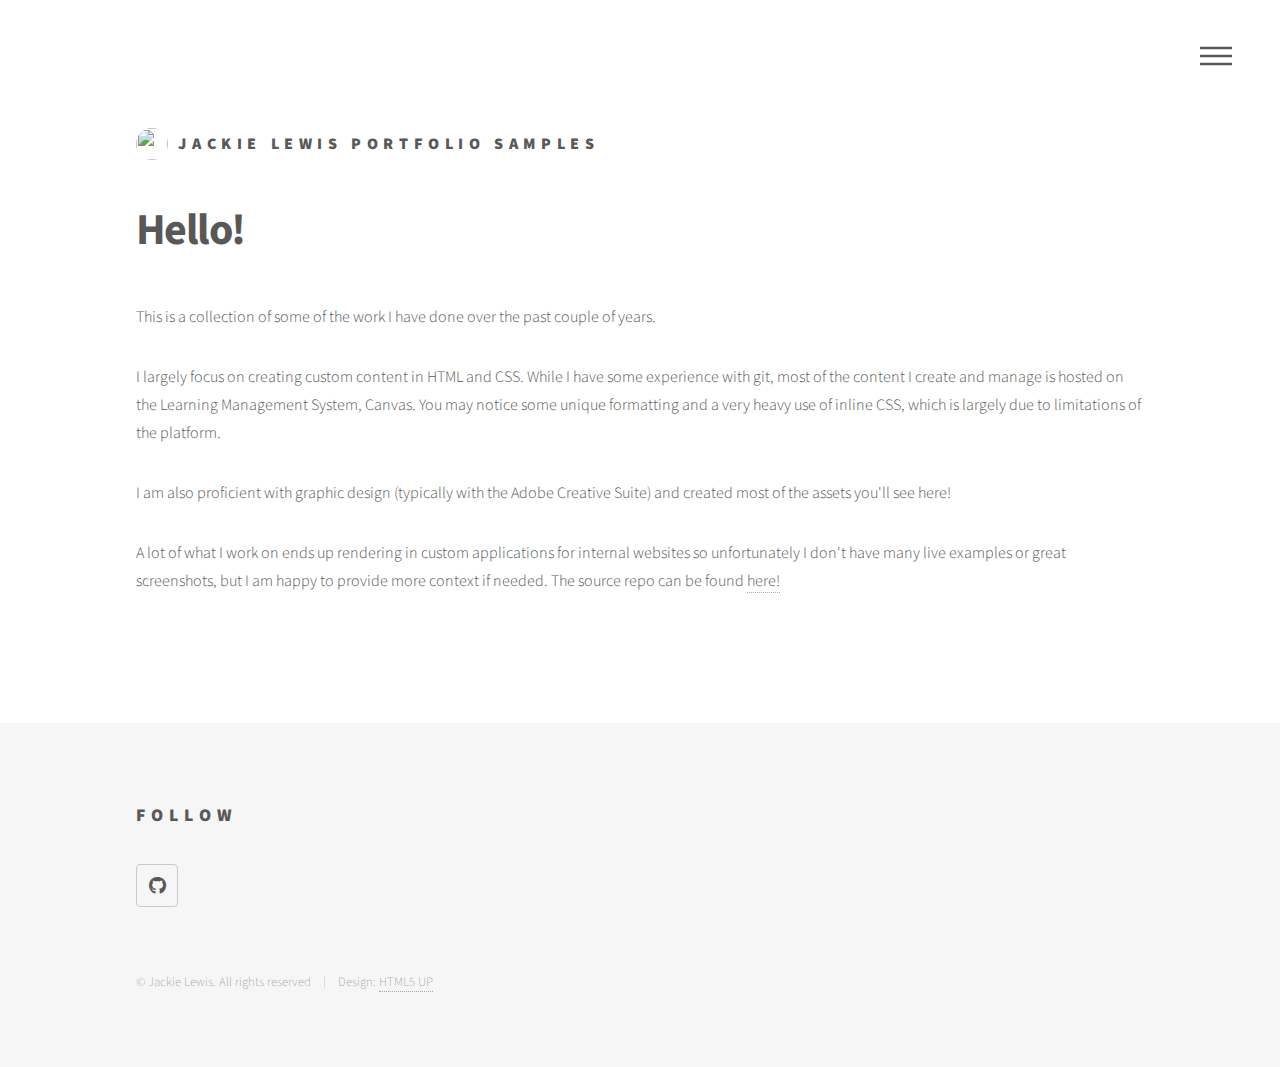
==== commit 4e409e00: "Update index.html" ====
--- a/index.html
+++ b/index.html
@@ -40,7 +40,7 @@
 						<h2>Menu</h2>
 						<ul>
 							<li><a href="index.html">Home</a></li>
-							<li><a href="#">More coming soon!</a></li>
+							<li><a href="css.html">CSS Examples</a></li>
 <!--							<li><a href="generic.html">Tempus etiam</a></li>-->
 <!--							<li><a href="generic.html">Consequat dolor</a></li>-->
 <!--							<li><a href="elements.html">Elements</a></li>-->
@@ -52,37 +52,16 @@
 						<div class="inner">
 							<header>
 								<h1>Hello!</h1>
+								
+							</header>
+							<section>
 								<p>This is a collection of some of the work I have done over the past couple of years.</p>
 
-<p>I largely focus on creating custom content in HTML, and CSS. While I have some experience with git, most of the content we managed is served through the Learning Management System, Canvas. You may notice some unique formatting and a very heavy use of inline CSS, which is largely due to limitations of the platform I have been working on.</p>
+<p>I largely focus on creating custom content in HTML and CSS. While I have some experience with git, most of the content I create and manage is hosted on the Learning Management System, Canvas. You may notice some unique formatting and a very heavy use of inline CSS, which is largely due to limitations of the platform.</p>
 
 <p>I am also proficient with graphic design (typically with the Adobe Creative Suite) and created most of the assets you'll see here!</p>
 
 <p>A lot of what I work on ends up rendering in custom applications for internal websites so unfortunately I don't have many live examples or great screenshots, but I am happy to provide more context if needed. The source repo can be found <a href="https://github.com/lewisjn/portfolio">here!</a></p>
-							</header>
-							<section>
-								<div class="box alt">
-									<div class="row gtr-uniform">
-										
-										
-										
-										
-										
-										
-										<div class="col-12"><span class="image fit"><img src="TEACH _ TECH Banner.png" alt="Teach & Tech Banner for Newsletter" /></span></div>
-										<div class="col-3"><span class="image fit"><img src="CSS Portfolio/CHP LC Homepage/CHP LC Mobile.png" alt=" Mobile Screenshot of Learning Community HomePage showing a responsive width banner" /></span></div>
-										<div class="col-3"><span class="image fit"><img src="CSS Portfolio/CHP LC Homepage/CHP LC Mobile 2.png" alt=" Mobile Screenshot of Learning Community HomePage showing how links are ordered" /></span></div>
-								
-										<div class="col-3"><span class="image fit"><img src="CSS Portfolio/CHP Support Team and Floor Plan Graphic/CHP Support Team Mobile.png" alt="Mobile Screenshot of CHP Support Team Page" /></span></div>
-										<div class="col-3"><span class="image fit"><img src="CSS Portfolio/CHP Support Team and Floor Plan Graphic/CHP Support Team Mobile 2.png" alt="Mobile Screenshot of CHP Support Team Page showing staff directory - headshot ordered on top of a solid div" /></span></div>
-										<div class="col-12"><span class="image fit"><img src="CSS Portfolio/CHP LC Homepage/CHP LC Homepage Screenshot.png" alt="Desktop Screenshot of Learning Community Homepage" /></span></div>
-										<div class="col-3"><span class="image fit"><img src="CSS Portfolio/HIPAA Homepage/HIPAA Mobile 1.png" alt="Mobile Screenshot of HIPAA Homepage showing responsive navigation blocks" /></span></div>
-										<div class="col-3"><span class="image fit"><img src="CSS Portfolio/HIPAA Homepage/HIPAA Mobile 2.png" alt="Mobile Screenshot of HIPAA Homepage showing responsive navigation blocks" /></span></div>
-										<div class="col-3"><span class="image fit"><img src="CSS Portfolio/Optimizing Smartphone/Optimizing Smartphone Mobile 2.png" alt="" /></span></div>
-
-										<div class="col-3"><span class="image fit"><img src="CSS Portfolio/Optimizing Smartphone/Optimizing Smartphone Mobile 3.png" alt="" /></span></div>
-									</div>
-								</div>
 							</section>
 						</div>
 					</div>
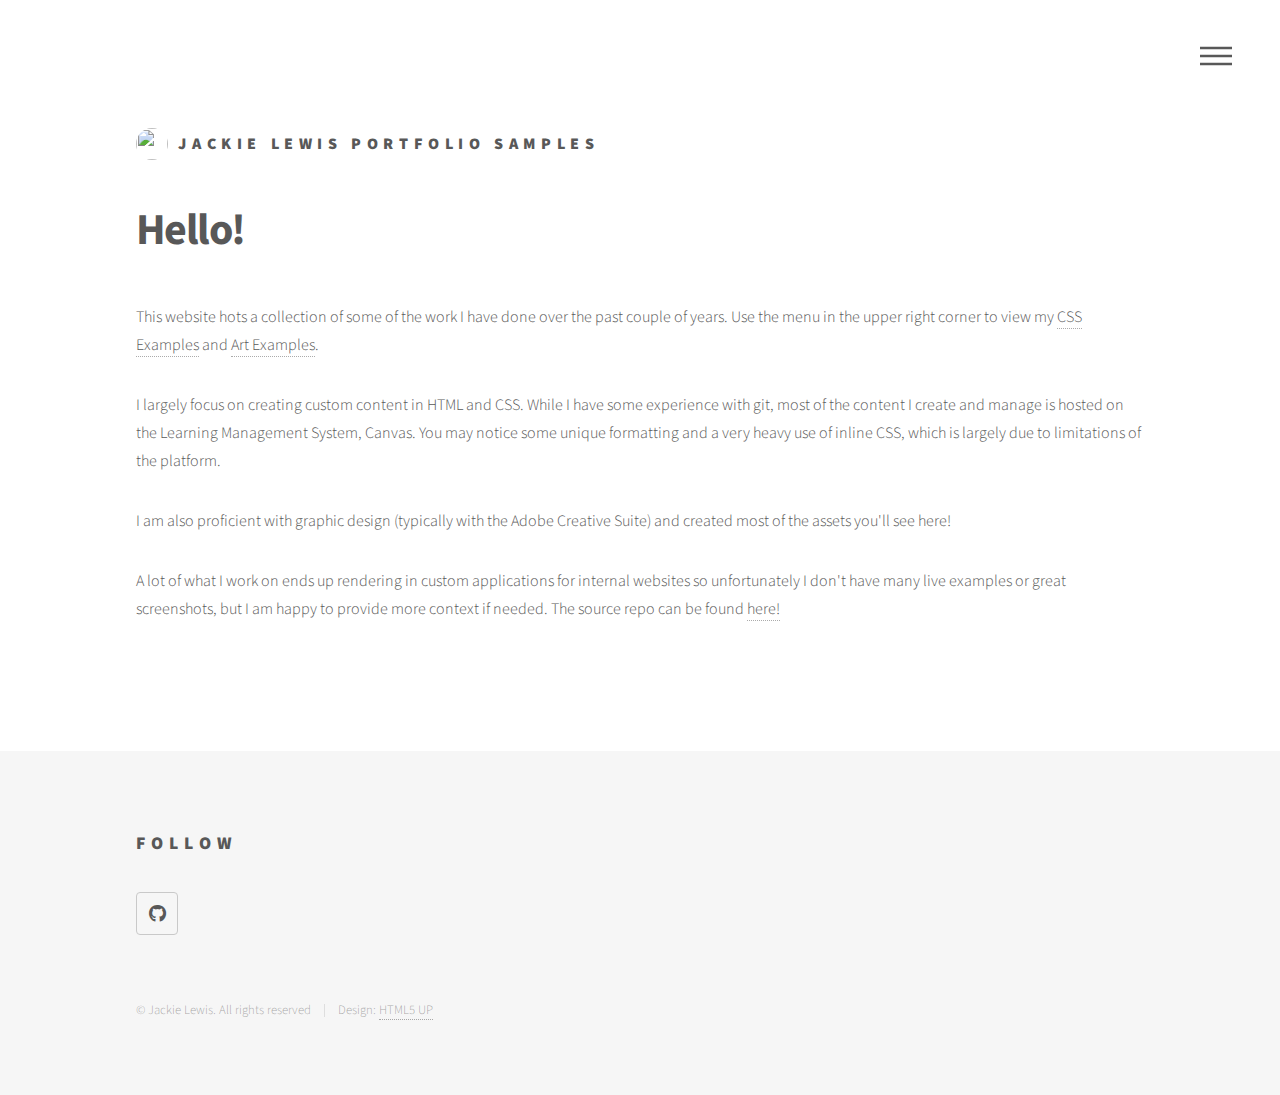
==== commit 158cfc28: "Update index.html" ====
--- a/index.html
+++ b/index.html
@@ -41,7 +41,7 @@
 						<ul>
 							<li><a href="index.html">Home</a></li>
 							<li><a href="css.html">CSS Examples</a></li>
-<!--							<li><a href="generic.html">Tempus etiam</a></li>-->
+<li><a href="creative.html">Art Examples</a></li>
 <!--							<li><a href="generic.html">Consequat dolor</a></li>-->
 <!--							<li><a href="elements.html">Elements</a></li>-->
 						</ul>
@@ -55,12 +55,9 @@
 								
 							</header>
 							<section>
-								<p>This is a collection of some of the work I have done over the past couple of years.</p>
-
+								<p>This website hots a collection of some of the work I have done over the past couple of years. Use the menu in the upper right corner to view my <a href="css.html">CSS Examples</a> and <a href="creative.html">Art Examples</a>.</p>
 <p>I largely focus on creating custom content in HTML and CSS. While I have some experience with git, most of the content I create and manage is hosted on the Learning Management System, Canvas. You may notice some unique formatting and a very heavy use of inline CSS, which is largely due to limitations of the platform.</p>
-
 <p>I am also proficient with graphic design (typically with the Adobe Creative Suite) and created most of the assets you'll see here!</p>
-
 <p>A lot of what I work on ends up rendering in custom applications for internal websites so unfortunately I don't have many live examples or great screenshots, but I am happy to provide more context if needed. The source repo can be found <a href="https://github.com/lewisjn/portfolio">here!</a></p>
 							</section>
 						</div>
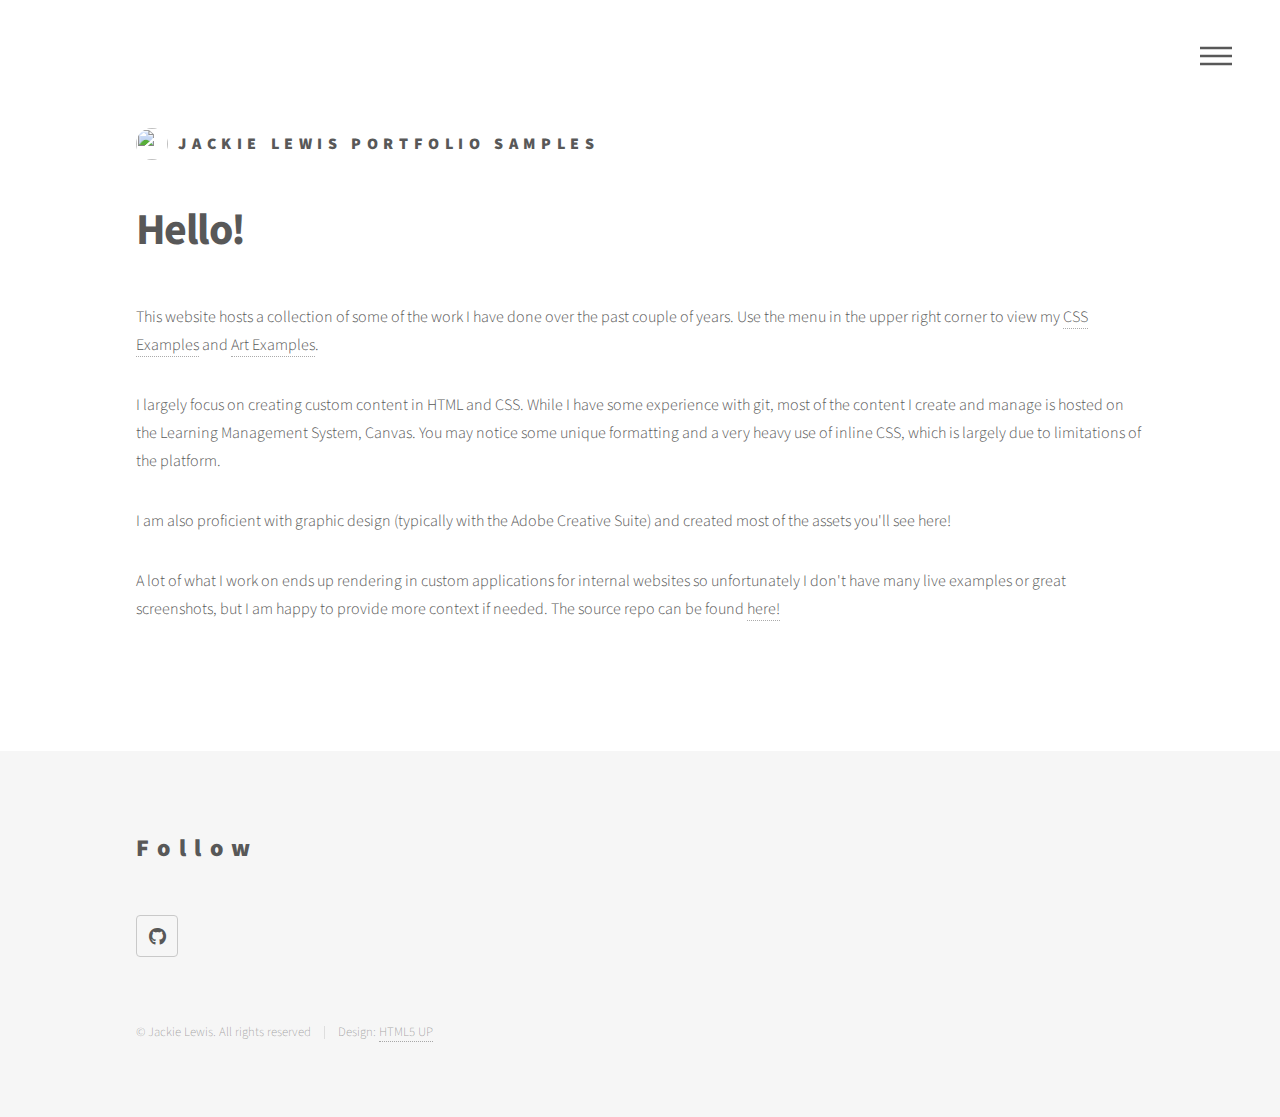
==== commit 71b2346c: "Update index.html" ====
--- a/index.html
+++ b/index.html
@@ -55,7 +55,7 @@
 								
 							</header>
 							<section>
-								<p>This website hots a collection of some of the work I have done over the past couple of years. Use the menu in the upper right corner to view my <a href="css.html">CSS Examples</a> and <a href="creative.html">Art Examples</a>.</p>
+								<p>This website hosts a collection of some of the work I have done over the past couple of years. Use the menu in the upper right corner to view my <a href="css.html">CSS Examples</a> and <a href="creative.html">Art Examples</a>.</p>
 <p>I largely focus on creating custom content in HTML and CSS. While I have some experience with git, most of the content I create and manage is hosted on the Learning Management System, Canvas. You may notice some unique formatting and a very heavy use of inline CSS, which is largely due to limitations of the platform.</p>
 <p>I am also proficient with graphic design (typically with the Adobe Creative Suite) and created most of the assets you'll see here!</p>
 <p>A lot of what I work on ends up rendering in custom applications for internal websites so unfortunately I don't have many live examples or great screenshots, but I am happy to provide more context if needed. The source repo can be found <a href="https://github.com/lewisjn/portfolio">here!</a></p>
--- a/assets/css/main.css
+++ b/assets/css/main.css
@@ -1,3329 +1,3328 @@
-@import url(fontawesome-all.min.css);
-@import url("https://fonts.googleapis.com/css?family=Source+Sans+Pro:300,700,900");
-
+@import url(fontawesome-all.min.css);
+@import url("https://fonts.googleapis.com/css?family=Source+Sans+Pro:300,700,900");
+
 /*
 	Phantom by HTML5 UP
 	html5up.net | @ajlkn
 	Free for personal and commercial use under the CCA 3.0 license (html5up.net/license)
-*/
-
-html, body, div, span, applet, object,
-iframe, h1, h2, h3, h4, h5, h6, p, blockquote,
-pre, a, abbr, acronym, address, big, cite,
-code, del, dfn, em, img, ins, kbd, q, s, samp,
-small, strike, strong, sub, sup, tt, var, b,
-u, i, center, dl, dt, dd, ol, ul, li, fieldset,
-form, label, legend, table, caption, tbody,
-tfoot, thead, tr, th, td, article, aside,
-canvas, details, embed, figure, figcaption,
-footer, header, hgroup, menu, nav, output, ruby,
-section, summary, time, mark, audio, video {
-	margin: 0;
-	padding: 0;
-	border: 0;
-	font-size: 100%;
-	font: inherit;
-	vertical-align: baseline;}
-
-article, aside, details, figcaption, figure,
-footer, header, hgroup, menu, nav, section {
-	display: block;}
-
-body {
-	line-height: 1;
-}
-
-ol, ul {
-	list-style: none;
-}
-
-blockquote, q {
-	quotes: none;
-}
-
-	blockquote:before, blockquote:after, q:before, q:after {
-		content: '';
-		content: none;
-	}
-
-table {
-	border-collapse: collapse;
-	border-spacing: 0;
-}
-
-body {
-	-webkit-text-size-adjust: none;
-}
-
-mark {
-	background-color: transparent;
-	color: inherit;
-}
-
-input::-moz-focus-inner {
-	border: 0;
-	padding: 0;
-}
-
-input, select, textarea {
-	-moz-appearance: none;
-	-webkit-appearance: none;
-	-ms-appearance: none;
-	appearance: none;
-}
-
-/* Basic */
-
-	@-ms-viewport {
-		width: device-width;
-	}
-
-	body {
-		-ms-overflow-style: scrollbar;
-	}
-
-	@media screen and (max-width: 480px) {
-
-		html, body {
-			min-width: 320px;
-		}
-
-	}
-
-	html {
-		box-sizing: border-box;
-	}
-
-	*, *:before, *:after {
-		box-sizing: inherit;
-	}
-
-	body {
-		background: #ffffff;
-	}
-
-		body.is-preload *, body.is-preload *:before, body.is-preload *:after {
-			-moz-animation: none !important;
-			-webkit-animation: none !important;
-			-ms-animation: none !important;
-			animation: none !important;
-			-moz-transition: none !important;
-			-webkit-transition: none !important;
-			-ms-transition: none !important;
-			transition: none !important;
-		}
-
-/* Type */
-
-	body, input, select, textarea {
-		color: #585858;
-		font-family: "Source Sans Pro", Helvetica, sans-serif;
-		font-size: 16pt;
-		font-weight: 300;
-		line-height: 1.75;
-	}
-
-		@media screen and (max-width: 1680px) {
-
-			body, input, select, textarea {
-				font-size: 14pt;
-			}
-
-		}
-
-		@media screen and (max-width: 1280px) {
-
-			body, input, select, textarea {
-				font-size: 12pt;
-			}
-
-		}
-
-	a {
-		-moz-transition: border-bottom-color 0.2s ease, color 0.2s ease;
-		-webkit-transition: border-bottom-color 0.2s ease, color 0.2s ease;
-		-ms-transition: border-bottom-color 0.2s ease, color 0.2s ease;
-		transition: border-bottom-color 0.2s ease, color 0.2s ease;
-		text-decoration: none;
-		color: #585858;
-		border-bottom: dotted 1px rgba(88, 88, 88, 0.5);
-	}
-
-		a:hover {
-			border-bottom-color: transparent;
-			color: #f2849e !important;
-		}
-
-	strong, b {
-		font-weight: 900;
-	}
-
-	em, i {
-		font-style: italic;
-	}
-
-	p {
-		margin: 0 0 2em 0;
-	}
-
-	h1 {
-		font-size: 2.75em;
-		font-weight: 700;
-		line-height: 1.3;
-		margin: 0 0 1em 0;
-		letter-spacing: -0.035em;
-	}
-
-		h1 a {
-			color: inherit;
-		}
-
-		@media screen and (max-width: 736px) {
-
-			h1 {
-				font-size: 2em;
-				margin: 0 0 1em 0;
-			}
-
-		}
-
-		@media screen and (max-width: 360px) {
-
-			h1 {
-				font-size: 1.75em;
-			}
-
-		}
-
-	h2, h3, h4, h5, h6 {
-		font-weight: 900;
-		line-height: 1.5;
-		margin: 0 0 2em 0;
-		text-transform: uppercase;
-		letter-spacing: 0.35em;
-	}
-
-		h2 a, h3 a, h4 a, h5 a, h6 a {
-			color: inherit;
-		}
-
-	h2 {
-		font-size: 1.1em;
-	}
-
-	h3 {
-		font-size: 1em;
-	}
-
-	h4 {
-		font-size: 0.8em;
-	}
-
-	h5 {
-		font-size: 0.8em;
-	}
-
-	h6 {
-		font-size: 0.8em;
-	}
-
-	@media screen and (max-width: 980px) {
-
-		h1 br, h2 br, h3 br, h4 br, h5 br, h6 br {
-			display: none;
-		}
-
-	}
-
-	@media screen and (max-width: 736px) {
-
-		h2 {
-			font-size: 1em;
-		}
-
-		h3 {
-			font-size: 0.8em;
-		}
-
-	}
-
-	sub {
-		font-size: 0.8em;
-		position: relative;
-		top: 0.5em;
-	}
-
-	sup {
-		font-size: 0.8em;
-		position: relative;
-		top: -0.5em;
-	}
-
-	blockquote {
-		border-left: solid 4px #c9c9c9;
-		font-style: italic;
-		margin: 0 0 2em 0;
-		padding: 0.5em 0 0.5em 2em;
-	}
-
-	code {
-		background: rgba(144, 144, 144, 0.075);
-		border-radius: 4px;
-		border: solid 1px #c9c9c9;
-		font-family: "Courier New", monospace;
-		font-size: 0.9em;
-		margin: 0 0.25em;
-		padding: 0.25em 0.65em;
-	}
-
-	pre {
-		-webkit-overflow-scrolling: touch;
-		font-family: "Courier New", monospace;
-		font-size: 0.9em;
-		margin: 0 0 2em 0;
-	}
-
-		pre code {
-			display: block;
-			line-height: 1.75;
-			padding: 1em 1.5em;
-			overflow-x: auto;
-		}
-
-	hr {
-		border: 0;
-		border-bottom: solid 1px #c9c9c9;
-		margin: 2em 0;
-	}
-
-		hr.major {
-			margin: 3em 0;
-		}
-
-	.align-left {
-		text-align: left;
-	}
-
-	.align-center {
-		text-align: center;
-	}
-
-	.align-right {
-		text-align: right;
-	}
-
-/* Row */
-
-	.row {
-		display: flex;
-		flex-wrap: wrap;
-		box-sizing: border-box;
-		align-items: stretch;
-	}
-
-		.row > * {
-			box-sizing: border-box;
-		}
-
-		.row.gtr-uniform > * > :last-child {
-			margin-bottom: 0;
-		}
-
-		.row.aln-left {
-			justify-content: flex-start;
-		}
-
-		.row.aln-center {
-			justify-content: center;
-		}
-
-		.row.aln-right {
-			justify-content: flex-end;
-		}
-
-		.row.aln-top {
-			align-items: flex-start;
-		}
-
-		.row.aln-middle {
-			align-items: center;
-		}
-
-		.row.aln-bottom {
-			align-items: flex-end;
-		}
-
-		.row > .imp {
-			order: -1;
-		}
-
-		.row > .col-1 {
-			width: 8.33333%;
-		}
-
-		.row > .off-1 {
-			margin-left: 8.33333%;
-		}
-
-		.row > .col-2 {
-			width: 16.66667%;
-		}
-
-		.row > .off-2 {
-			margin-left: 16.66667%;
-		}
-
-		.row > .col-3 {
-			width: 25%;
-		}
-
-		.row > .off-3 {
-			margin-left: 25%;
-		}
-
-		.row > .col-4 {
-			width: 33.33333%;
-		}
-
-		.row > .off-4 {
-			margin-left: 33.33333%;
-		}
-
-		.row > .col-5 {
-			width: 41.66667%;
-		}
-
-		.row > .off-5 {
-			margin-left: 41.66667%;
-		}
-
-		.row > .col-6 {
-			width: 50%;
-		}
-
-		.row > .off-6 {
-			margin-left: 50%;
-		}
-
-		.row > .col-7 {
-			width: 58.33333%;
-		}
-
-		.row > .off-7 {
-			margin-left: 58.33333%;
-		}
-
-		.row > .col-8 {
-			width: 66.66667%;
-		}
-
-		.row > .off-8 {
-			margin-left: 66.66667%;
-		}
-
-		.row > .col-9 {
-			width: 75%;
-		}
-
-		.row > .off-9 {
-			margin-left: 75%;
-		}
-
-		.row > .col-10 {
-			width: 83.33333%;
-		}
-
-		.row > .off-10 {
-			margin-left: 83.33333%;
-		}
-
-		.row > .col-11 {
-			width: 91.66667%;
-		}
-
-		.row > .off-11 {
-			margin-left: 91.66667%;
-		}
-
-		.row > .col-12 {
-			width: 100%;
-		}
-
-		.row > .off-12 {
-			margin-left: 100%;
-		}
-
-		.row.gtr-0 {
-			margin-top: 0;
-			margin-left: 0em;
-		}
-
-			.row.gtr-0 > * {
-				padding: 0 0 0 0em;
-			}
-
-			.row.gtr-0.gtr-uniform {
-				margin-top: 0em;
-			}
-
-				.row.gtr-0.gtr-uniform > * {
-					padding-top: 0em;
-				}
-
-		.row.gtr-25 {
-			margin-top: 0;
-			margin-left: -0.5em;
-		}
-
-			.row.gtr-25 > * {
-				padding: 0 0 0 0.5em;
-			}
-
-			.row.gtr-25.gtr-uniform {
-				margin-top: -0.5em;
-			}
-
-				.row.gtr-25.gtr-uniform > * {
-					padding-top: 0.5em;
-				}
-
-		.row.gtr-50 {
-			margin-top: 0;
-			margin-left: -1em;
-		}
-
-			.row.gtr-50 > * {
-				padding: 0 0 0 1em;
-			}
-
-			.row.gtr-50.gtr-uniform {
-				margin-top: -1em;
-			}
-
-				.row.gtr-50.gtr-uniform > * {
-					padding-top: 1em;
-				}
-
-		.row {
-			margin-top: 0;
-			margin-left: -2em;
-		}
-
-			.row > * {
-				padding: 0 0 0 2em;
-			}
-
-			.row.gtr-uniform {
-				margin-top: -2em;
-			}
-
-				.row.gtr-uniform > * {
-					padding-top: 2em;
-				}
-
-		.row.gtr-150 {
-			margin-top: 0;
-			margin-left: -3em;
-		}
-
-			.row.gtr-150 > * {
-				padding: 0 0 0 3em;
-			}
-
-			.row.gtr-150.gtr-uniform {
-				margin-top: -3em;
-			}
-
-				.row.gtr-150.gtr-uniform > * {
-					padding-top: 3em;
-				}
-
-		.row.gtr-200 {
-			margin-top: 0;
-			margin-left: -4em;
-		}
-
-			.row.gtr-200 > * {
-				padding: 0 0 0 4em;
-			}
-
-			.row.gtr-200.gtr-uniform {
-				margin-top: -4em;
-			}
-
-				.row.gtr-200.gtr-uniform > * {
-					padding-top: 4em;
-				}
-
-		@media screen and (max-width: 1680px) {
-
-			.row {
-				display: flex;
-				flex-wrap: wrap;
-				box-sizing: border-box;
-				align-items: stretch;
-			}
-
-				.row > * {
-					box-sizing: border-box;
-				}
-
-				.row.gtr-uniform > * > :last-child {
-					margin-bottom: 0;
-				}
-
-				.row.aln-left {
-					justify-content: flex-start;
-				}
-
-				.row.aln-center {
-					justify-content: center;
-				}
-
-				.row.aln-right {
-					justify-content: flex-end;
-				}
-
-				.row.aln-top {
-					align-items: flex-start;
-				}
-
-				.row.aln-middle {
-					align-items: center;
-				}
-
-				.row.aln-bottom {
-					align-items: flex-end;
-				}
-
-				.row > .imp-xlarge {
-					order: -1;
-				}
-
-				.row > .col-1-xlarge {
-					width: 8.33333%;
-				}
-
-				.row > .off-1-xlarge {
-					margin-left: 8.33333%;
-				}
-
-				.row > .col-2-xlarge {
-					width: 16.66667%;
-				}
-
-				.row > .off-2-xlarge {
-					margin-left: 16.66667%;
-				}
-
-				.row > .col-3-xlarge {
-					width: 25%;
-				}
-
-				.row > .off-3-xlarge {
-					margin-left: 25%;
-				}
-
-				.row > .col-4-xlarge {
-					width: 33.33333%;
-				}
-
-				.row > .off-4-xlarge {
-					margin-left: 33.33333%;
-				}
-
-				.row > .col-5-xlarge {
-					width: 41.66667%;
-				}
-
-				.row > .off-5-xlarge {
-					margin-left: 41.66667%;
-				}
-
-				.row > .col-6-xlarge {
-					width: 50%;
-				}
-
-				.row > .off-6-xlarge {
-					margin-left: 50%;
-				}
-
-				.row > .col-7-xlarge {
-					width: 58.33333%;
-				}
-
-				.row > .off-7-xlarge {
-					margin-left: 58.33333%;
-				}
-
-				.row > .col-8-xlarge {
-					width: 66.66667%;
-				}
-
-				.row > .off-8-xlarge {
-					margin-left: 66.66667%;
-				}
-
-				.row > .col-9-xlarge {
-					width: 75%;
-				}
-
-				.row > .off-9-xlarge {
-					margin-left: 75%;
-				}
-
-				.row > .col-10-xlarge {
-					width: 83.33333%;
-				}
-
-				.row > .off-10-xlarge {
-					margin-left: 83.33333%;
-				}
-
-				.row > .col-11-xlarge {
-					width: 91.66667%;
-				}
-
-				.row > .off-11-xlarge {
-					margin-left: 91.66667%;
-				}
-
-				.row > .col-12-xlarge {
-					width: 100%;
-				}
-
-				.row > .off-12-xlarge {
-					margin-left: 100%;
-				}
-
-				.row.gtr-0 {
-					margin-top: 0;
-					margin-left: 0em;
-				}
-
-					.row.gtr-0 > * {
-						padding: 0 0 0 0em;
-					}
-
-					.row.gtr-0.gtr-uniform {
-						margin-top: 0em;
-					}
-
-						.row.gtr-0.gtr-uniform > * {
-							padding-top: 0em;
-						}
-
-				.row.gtr-25 {
-					margin-top: 0;
-					margin-left: -0.5em;
-				}
-
-					.row.gtr-25 > * {
-						padding: 0 0 0 0.5em;
-					}
-
-					.row.gtr-25.gtr-uniform {
-						margin-top: -0.5em;
-					}
-
-						.row.gtr-25.gtr-uniform > * {
-							padding-top: 0.5em;
-						}
-
-				.row.gtr-50 {
-					margin-top: 0;
-					margin-left: -1em;
-				}
-
-					.row.gtr-50 > * {
-						padding: 0 0 0 1em;
-					}
-
-					.row.gtr-50.gtr-uniform {
-						margin-top: -1em;
-					}
-
-						.row.gtr-50.gtr-uniform > * {
-							padding-top: 1em;
-						}
-
-				.row {
-					margin-top: 0;
-					margin-left: -2em;
-				}
-
-					.row > * {
-						padding: 0 0 0 2em;
-					}
-
-					.row.gtr-uniform {
-						margin-top: -2em;
-					}
-
-						.row.gtr-uniform > * {
-							padding-top: 2em;
-						}
-
-				.row.gtr-150 {
-					margin-top: 0;
-					margin-left: -3em;
-				}
-
-					.row.gtr-150 > * {
-						padding: 0 0 0 3em;
-					}
-
-					.row.gtr-150.gtr-uniform {
-						margin-top: -3em;
-					}
-
-						.row.gtr-150.gtr-uniform > * {
-							padding-top: 3em;
-						}
-
-				.row.gtr-200 {
-					margin-top: 0;
-					margin-left: -4em;
-				}
-
-					.row.gtr-200 > * {
-						padding: 0 0 0 4em;
-					}
-
-					.row.gtr-200.gtr-uniform {
-						margin-top: -4em;
-					}
-
-						.row.gtr-200.gtr-uniform > * {
-							padding-top: 4em;
-						}
-
-		}
-
-		@media screen and (max-width: 1280px) {
-
-			.row {
-				display: flex;
-				flex-wrap: wrap;
-				box-sizing: border-box;
-				align-items: stretch;
-			}
-
-				.row > * {
-					box-sizing: border-box;
-				}
-
-				.row.gtr-uniform > * > :last-child {
-					margin-bottom: 0;
-				}
-
-				.row.aln-left {
-					justify-content: flex-start;
-				}
-
-				.row.aln-center {
-					justify-content: center;
-				}
-
-				.row.aln-right {
-					justify-content: flex-end;
-				}
-
-				.row.aln-top {
-					align-items: flex-start;
-				}
-
-				.row.aln-middle {
-					align-items: center;
-				}
-
-				.row.aln-bottom {
-					align-items: flex-end;
-				}
-
-				.row > .imp-large {
-					order: -1;
-				}
-
-				.row > .col-1-large {
-					width: 8.33333%;
-				}
-
-				.row > .off-1-large {
-					margin-left: 8.33333%;
-				}
-
-				.row > .col-2-large {
-					width: 16.66667%;
-				}
-
-				.row > .off-2-large {
-					margin-left: 16.66667%;
-				}
-
-				.row > .col-3-large {
-					width: 25%;
-				}
-
-				.row > .off-3-large {
-					margin-left: 25%;
-				}
-
-				.row > .col-4-large {
-					width: 33.33333%;
-				}
-
-				.row > .off-4-large {
-					margin-left: 33.33333%;
-				}
-
-				.row > .col-5-large {
-					width: 41.66667%;
-				}
-
-				.row > .off-5-large {
-					margin-left: 41.66667%;
-				}
-
-				.row > .col-6-large {
-					width: 50%;
-				}
-
-				.row > .off-6-large {
-					margin-left: 50%;
-				}
-
-				.row > .col-7-large {
-					width: 58.33333%;
-				}
-
-				.row > .off-7-large {
-					margin-left: 58.33333%;
-				}
-
-				.row > .col-8-large {
-					width: 66.66667%;
-				}
-
-				.row > .off-8-large {
-					margin-left: 66.66667%;
-				}
-
-				.row > .col-9-large {
-					width: 75%;
-				}
-
-				.row > .off-9-large {
-					margin-left: 75%;
-				}
-
-				.row > .col-10-large {
-					width: 83.33333%;
-				}
-
-				.row > .off-10-large {
-					margin-left: 83.33333%;
-				}
-
-				.row > .col-11-large {
-					width: 91.66667%;
-				}
-
-				.row > .off-11-large {
-					margin-left: 91.66667%;
-				}
-
-				.row > .col-12-large {
-					width: 100%;
-				}
-
-				.row > .off-12-large {
-					margin-left: 100%;
-				}
-
-				.row.gtr-0 {
-					margin-top: 0;
-					margin-left: 0em;
-				}
-
-					.row.gtr-0 > * {
-						padding: 0 0 0 0em;
-					}
-
-					.row.gtr-0.gtr-uniform {
-						margin-top: 0em;
-					}
-
-						.row.gtr-0.gtr-uniform > * {
-							padding-top: 0em;
-						}
-
-				.row.gtr-25 {
-					margin-top: 0;
-					margin-left: -0.5em;
-				}
-
-					.row.gtr-25 > * {
-						padding: 0 0 0 0.5em;
-					}
-
-					.row.gtr-25.gtr-uniform {
-						margin-top: -0.5em;
-					}
-
-						.row.gtr-25.gtr-uniform > * {
-							padding-top: 0.5em;
-						}
-
-				.row.gtr-50 {
-					margin-top: 0;
-					margin-left: -1em;
-				}
-
-					.row.gtr-50 > * {
-						padding: 0 0 0 1em;
-					}
-
-					.row.gtr-50.gtr-uniform {
-						margin-top: -1em;
-					}
-
-						.row.gtr-50.gtr-uniform > * {
-							padding-top: 1em;
-						}
-
-				.row {
-					margin-top: 0;
-					margin-left: -2em;
-				}
-
-					.row > * {
-						padding: 0 0 0 2em;
-					}
-
-					.row.gtr-uniform {
-						margin-top: -2em;
-					}
-
-						.row.gtr-uniform > * {
-							padding-top: 2em;
-						}
-
-				.row.gtr-150 {
-					margin-top: 0;
-					margin-left: -3em;
-				}
-
-					.row.gtr-150 > * {
-						padding: 0 0 0 3em;
-					}
-
-					.row.gtr-150.gtr-uniform {
-						margin-top: -3em;
-					}
-
-						.row.gtr-150.gtr-uniform > * {
-							padding-top: 3em;
-						}
-
-				.row.gtr-200 {
-					margin-top: 0;
-					margin-left: -4em;
-				}
-
-					.row.gtr-200 > * {
-						padding: 0 0 0 4em;
-					}
-
-					.row.gtr-200.gtr-uniform {
-						margin-top: -4em;
-					}
-
-						.row.gtr-200.gtr-uniform > * {
-							padding-top: 4em;
-						}
-
-		}
-
-		@media screen and (max-width: 980px) {
-
-			.row {
-				display: flex;
-				flex-wrap: wrap;
-				box-sizing: border-box;
-				align-items: stretch;
-			}
-
-				.row > * {
-					box-sizing: border-box;
-				}
-
-				.row.gtr-uniform > * > :last-child {
-					margin-bottom: 0;
-				}
-
-				.row.aln-left {
-					justify-content: flex-start;
-				}
-
-				.row.aln-center {
-					justify-content: center;
-				}
-
-				.row.aln-right {
-					justify-content: flex-end;
-				}
-
-				.row.aln-top {
-					align-items: flex-start;
-				}
-
-				.row.aln-middle {
-					align-items: center;
-				}
-
-				.row.aln-bottom {
-					align-items: flex-end;
-				}
-
-				.row > .imp-medium {
-					order: -1;
-				}
-
-				.row > .col-1-medium {
-					width: 8.33333%;
-				}
-
-				.row > .off-1-medium {
-					margin-left: 8.33333%;
-				}
-
-				.row > .col-2-medium {
-					width: 16.66667%;
-				}
-
-				.row > .off-2-medium {
-					margin-left: 16.66667%;
-				}
-
-				.row > .col-3-medium {
-					width: 25%;
-				}
-
-				.row > .off-3-medium {
-					margin-left: 25%;
-				}
-
-				.row > .col-4-medium {
-					width: 33.33333%;
-				}
-
-				.row > .off-4-medium {
-					margin-left: 33.33333%;
-				}
-
-				.row > .col-5-medium {
-					width: 41.66667%;
-				}
-
-				.row > .off-5-medium {
-					margin-left: 41.66667%;
-				}
-
-				.row > .col-6-medium {
-					width: 50%;
-				}
-
-				.row > .off-6-medium {
-					margin-left: 50%;
-				}
-
-				.row > .col-7-medium {
-					width: 58.33333%;
-				}
-
-				.row > .off-7-medium {
-					margin-left: 58.33333%;
-				}
-
-				.row > .col-8-medium {
-					width: 66.66667%;
-				}
-
-				.row > .off-8-medium {
-					margin-left: 66.66667%;
-				}
-
-				.row > .col-9-medium {
-					width: 75%;
-				}
-
-				.row > .off-9-medium {
-					margin-left: 75%;
-				}
-
-				.row > .col-10-medium {
-					width: 83.33333%;
-				}
-
-				.row > .off-10-medium {
-					margin-left: 83.33333%;
-				}
-
-				.row > .col-11-medium {
-					width: 91.66667%;
-				}
-
-				.row > .off-11-medium {
-					margin-left: 91.66667%;
-				}
-
-				.row > .col-12-medium {
-					width: 100%;
-				}
-
-				.row > .off-12-medium {
-					margin-left: 100%;
-				}
-
-				.row.gtr-0 {
-					margin-top: 0;
-					margin-left: 0em;
-				}
-
-					.row.gtr-0 > * {
-						padding: 0 0 0 0em;
-					}
-
-					.row.gtr-0.gtr-uniform {
-						margin-top: 0em;
-					}
-
-						.row.gtr-0.gtr-uniform > * {
-							padding-top: 0em;
-						}
-
-				.row.gtr-25 {
-					margin-top: 0;
-					margin-left: -0.375em;
-				}
-
-					.row.gtr-25 > * {
-						padding: 0 0 0 0.375em;
-					}
-
-					.row.gtr-25.gtr-uniform {
-						margin-top: -0.375em;
-					}
-
-						.row.gtr-25.gtr-uniform > * {
-							padding-top: 0.375em;
-						}
-
-				.row.gtr-50 {
-					margin-top: 0;
-					margin-left: -0.75em;
-				}
-
-					.row.gtr-50 > * {
-						padding: 0 0 0 0.75em;
-					}
-
-					.row.gtr-50.gtr-uniform {
-						margin-top: -0.75em;
-					}
-
-						.row.gtr-50.gtr-uniform > * {
-							padding-top: 0.75em;
-						}
-
-				.row {
-					margin-top: 0;
-					margin-left: -1.5em;
-				}
-
-					.row > * {
-						padding: 0 0 0 1.5em;
-					}
-
-					.row.gtr-uniform {
-						margin-top: -1.5em;
-					}
-
-						.row.gtr-uniform > * {
-							padding-top: 1.5em;
-						}
-
-				.row.gtr-150 {
-					margin-top: 0;
-					margin-left: -2.25em;
-				}
-
-					.row.gtr-150 > * {
-						padding: 0 0 0 2.25em;
-					}
-
-					.row.gtr-150.gtr-uniform {
-						margin-top: -2.25em;
-					}
-
-						.row.gtr-150.gtr-uniform > * {
-							padding-top: 2.25em;
-						}
-
-				.row.gtr-200 {
-					margin-top: 0;
-					margin-left: -3em;
-				}
-
-					.row.gtr-200 > * {
-						padding: 0 0 0 3em;
-					}
-
-					.row.gtr-200.gtr-uniform {
-						margin-top: -3em;
-					}
-
-						.row.gtr-200.gtr-uniform > * {
-							padding-top: 3em;
-						}
-
-		}
-
-		@media screen and (max-width: 736px) {
-
-			.row {
-				display: flex;
-				flex-wrap: wrap;
-				box-sizing: border-box;
-				align-items: stretch;
-			}
-
-				.row > * {
-					box-sizing: border-box;
-				}
-
-				.row.gtr-uniform > * > :last-child {
-					margin-bottom: 0;
-				}
-
-				.row.aln-left {
-					justify-content: flex-start;
-				}
-
-				.row.aln-center {
-					justify-content: center;
-				}
-
-				.row.aln-right {
-					justify-content: flex-end;
-				}
-
-				.row.aln-top {
-					align-items: flex-start;
-				}
-
-				.row.aln-middle {
-					align-items: center;
-				}
-
-				.row.aln-bottom {
-					align-items: flex-end;
-				}
-
-				.row > .imp-small {
-					order: -1;
-				}
-
-				.row > .col-1-small {
-					width: 8.33333%;
-				}
-
-				.row > .off-1-small {
-					margin-left: 8.33333%;
-				}
-
-				.row > .col-2-small {
-					width: 16.66667%;
-				}
-
-				.row > .off-2-small {
-					margin-left: 16.66667%;
-				}
-
-				.row > .col-3-small {
-					width: 25%;
-				}
-
-				.row > .off-3-small {
-					margin-left: 25%;
-				}
-
-				.row > .col-4-small {
-					width: 33.33333%;
-				}
-
-				.row > .off-4-small {
-					margin-left: 33.33333%;
-				}
-
-				.row > .col-5-small {
-					width: 41.66667%;
-				}
-
-				.row > .off-5-small {
-					margin-left: 41.66667%;
-				}
-
-				.row > .col-6-small {
-					width: 50%;
-				}
-
-				.row > .off-6-small {
-					margin-left: 50%;
-				}
-
-				.row > .col-7-small {
-					width: 58.33333%;
-				}
-
-				.row > .off-7-small {
-					margin-left: 58.33333%;
-				}
-
-				.row > .col-8-small {
-					width: 66.66667%;
-				}
-
-				.row > .off-8-small {
-					margin-left: 66.66667%;
-				}
-
-				.row > .col-9-small {
-					width: 75%;
-				}
-
-				.row > .off-9-small {
-					margin-left: 75%;
-				}
-
-				.row > .col-10-small {
-					width: 83.33333%;
-				}
-
-				.row > .off-10-small {
-					margin-left: 83.33333%;
-				}
-
-				.row > .col-11-small {
-					width: 91.66667%;
-				}
-
-				.row > .off-11-small {
-					margin-left: 91.66667%;
-				}
-
-				.row > .col-12-small {
-					width: 100%;
-				}
-
-				.row > .off-12-small {
-					margin-left: 100%;
-				}
-
-				.row.gtr-0 {
-					margin-top: 0;
-					margin-left: 0em;
-				}
-
-					.row.gtr-0 > * {
-						padding: 0 0 0 0em;
-					}
-
-					.row.gtr-0.gtr-uniform {
-						margin-top: 0em;
-					}
-
-						.row.gtr-0.gtr-uniform > * {
-							padding-top: 0em;
-						}
-
-				.row.gtr-25 {
-					margin-top: 0;
-					margin-left: -0.25em;
-				}
-
-					.row.gtr-25 > * {
-						padding: 0 0 0 0.25em;
-					}
-
-					.row.gtr-25.gtr-uniform {
-						margin-top: -0.25em;
-					}
-
-						.row.gtr-25.gtr-uniform > * {
-							padding-top: 0.25em;
-						}
-
-				.row.gtr-50 {
-					margin-top: 0;
-					margin-left: -0.5em;
-				}
-
-					.row.gtr-50 > * {
-						padding: 0 0 0 0.5em;
-					}
-
-					.row.gtr-50.gtr-uniform {
-						margin-top: -0.5em;
-					}
-
-						.row.gtr-50.gtr-uniform > * {
-							padding-top: 0.5em;
-						}
-
-				.row {
-					margin-top: 0;
-					margin-left: -1em;
-				}
-
-					.row > * {
-						padding: 0 0 0 1em;
-					}
-
-					.row.gtr-uniform {
-						margin-top: -1em;
-					}
-
-						.row.gtr-uniform > * {
-							padding-top: 1em;
-						}
-
-				.row.gtr-150 {
-					margin-top: 0;
-					margin-left: -1.5em;
-				}
-
-					.row.gtr-150 > * {
-						padding: 0 0 0 1.5em;
-					}
-
-					.row.gtr-150.gtr-uniform {
-						margin-top: -1.5em;
-					}
-
-						.row.gtr-150.gtr-uniform > * {
-							padding-top: 1.5em;
-						}
-
-				.row.gtr-200 {
-					margin-top: 0;
-					margin-left: -2em;
-				}
-
-					.row.gtr-200 > * {
-						padding: 0 0 0 2em;
-					}
-
-					.row.gtr-200.gtr-uniform {
-						margin-top: -2em;
-					}
-
-						.row.gtr-200.gtr-uniform > * {
-							padding-top: 2em;
-						}
-
-		}
-
-		@media screen and (max-width: 480px) {
-
-			.row {
-				display: flex;
-				flex-wrap: wrap;
-				box-sizing: border-box;
-				align-items: stretch;
-			}
-
-				.row > * {
-					box-sizing: border-box;
-				}
-
-				.row.gtr-uniform > * > :last-child {
-					margin-bottom: 0;
-				}
-
-				.row.aln-left {
-					justify-content: flex-start;
-				}
-
-				.row.aln-center {
-					justify-content: center;
-				}
-
-				.row.aln-right {
-					justify-content: flex-end;
-				}
-
-				.row.aln-top {
-					align-items: flex-start;
-				}
-
-				.row.aln-middle {
-					align-items: center;
-				}
-
-				.row.aln-bottom {
-					align-items: flex-end;
-				}
-
-				.row > .imp-xsmall {
-					order: -1;
-				}
-
-				.row > .col-1-xsmall {
-					width: 8.33333%;
-				}
-
-				.row > .off-1-xsmall {
-					margin-left: 8.33333%;
-				}
-
-				.row > .col-2-xsmall {
-					width: 16.66667%;
-				}
-
-				.row > .off-2-xsmall {
-					margin-left: 16.66667%;
-				}
-
-				.row > .col-3-xsmall {
-					width: 25%;
-				}
-
-				.row > .off-3-xsmall {
-					margin-left: 25%;
-				}
-
-				.row > .col-4-xsmall {
-					width: 33.33333%;
-				}
-
-				.row > .off-4-xsmall {
-					margin-left: 33.33333%;
-				}
-
-				.row > .col-5-xsmall {
-					width: 41.66667%;
-				}
-
-				.row > .off-5-xsmall {
-					margin-left: 41.66667%;
-				}
-
-				.row > .col-6-xsmall {
-					width: 50%;
-				}
-
-				.row > .off-6-xsmall {
-					margin-left: 50%;
-				}
-
-				.row > .col-7-xsmall {
-					width: 58.33333%;
-				}
-
-				.row > .off-7-xsmall {
-					margin-left: 58.33333%;
-				}
-
-				.row > .col-8-xsmall {
-					width: 66.66667%;
-				}
-
-				.row > .off-8-xsmall {
-					margin-left: 66.66667%;
-				}
-
-				.row > .col-9-xsmall {
-					width: 75%;
-				}
-
-				.row > .off-9-xsmall {
-					margin-left: 75%;
-				}
-
-				.row > .col-10-xsmall {
-					width: 83.33333%;
-				}
-
-				.row > .off-10-xsmall {
-					margin-left: 83.33333%;
-				}
-
-				.row > .col-11-xsmall {
-					width: 91.66667%;
-				}
-
-				.row > .off-11-xsmall {
-					margin-left: 91.66667%;
-				}
-
-				.row > .col-12-xsmall {
-					width: 100%;
-				}
-
-				.row > .off-12-xsmall {
-					margin-left: 100%;
-				}
-
-				.row.gtr-0 {
-					margin-top: 0;
-					margin-left: 0em;
-				}
-
-					.row.gtr-0 > * {
-						padding: 0 0 0 0em;
-					}
-
-					.row.gtr-0.gtr-uniform {
-						margin-top: 0em;
-					}
-
-						.row.gtr-0.gtr-uniform > * {
-							padding-top: 0em;
-						}
-
-				.row.gtr-25 {
-					margin-top: 0;
-					margin-left: -0.25em;
-				}
-
-					.row.gtr-25 > * {
-						padding: 0 0 0 0.25em;
-					}
-
-					.row.gtr-25.gtr-uniform {
-						margin-top: -0.25em;
-					}
-
-						.row.gtr-25.gtr-uniform > * {
-							padding-top: 0.25em;
-						}
-
-				.row.gtr-50 {
-					margin-top: 0;
-					margin-left: -0.5em;
-				}
-
-					.row.gtr-50 > * {
-						padding: 0 0 0 0.5em;
-					}
-
-					.row.gtr-50.gtr-uniform {
-						margin-top: -0.5em;
-					}
-
-						.row.gtr-50.gtr-uniform > * {
-							padding-top: 0.5em;
-						}
-
-				.row {
-					margin-top: 0;
-					margin-left: -1em;
-				}
-
-					.row > * {
-						padding: 0 0 0 1em;
-					}
-
-					.row.gtr-uniform {
-						margin-top: -1em;
-					}
-
-						.row.gtr-uniform > * {
-							padding-top: 1em;
-						}
-
-				.row.gtr-150 {
-					margin-top: 0;
-					margin-left: -1.5em;
-				}
-
-					.row.gtr-150 > * {
-						padding: 0 0 0 1.5em;
-					}
-
-					.row.gtr-150.gtr-uniform {
-						margin-top: -1.5em;
-					}
-
-						.row.gtr-150.gtr-uniform > * {
-							padding-top: 1.5em;
-						}
-
-				.row.gtr-200 {
-					margin-top: 0;
-					margin-left: -2em;
-				}
-
-					.row.gtr-200 > * {
-						padding: 0 0 0 2em;
-					}
-
-					.row.gtr-200.gtr-uniform {
-						margin-top: -2em;
-					}
-
-						.row.gtr-200.gtr-uniform > * {
-							padding-top: 2em;
-						}
-
-		}
-
-/* Section/Article */
-
-	section.special, article.special {
-		text-align: center;
-	}
-
-	header p {
-		margin-top: -1em;
-	}
-
-	@media screen and (max-width: 736px) {
-
-		header p {
-			margin-top: 0;
-		}
-
-	}
-
-/* Icon */
-
-	.icon {
-		text-decoration: none;
-		border-bottom: none;
-		position: relative;
-	}
-
-		.icon:before {
-			-moz-osx-font-smoothing: grayscale;
-			-webkit-font-smoothing: antialiased;
-			display: inline-block;
-			font-style: normal;
-			font-variant: normal;
-			text-rendering: auto;
-			line-height: 1;
-			text-transform: none !important;
-			font-family: 'Font Awesome 5 Free';
-			font-weight: 400;
-		}
-
-		.icon > .label {
-			display: none;
-		}
-
-		.icon:before {
-			line-height: inherit;
-		}
-
-		.icon.solid:before {
-			font-weight: 900;
-		}
-
-		.icon.brands:before {
-			font-family: 'Font Awesome 5 Brands';
-		}
-
-		.icon.style2 {
-			-moz-transition: background-color 0.2s ease-in-out, color 0.2s ease-in-out, border-color 0.2s ease-in-out;
-			-webkit-transition: background-color 0.2s ease-in-out, color 0.2s ease-in-out, border-color 0.2s ease-in-out;
-			-ms-transition: background-color 0.2s ease-in-out, color 0.2s ease-in-out, border-color 0.2s ease-in-out;
-			transition: background-color 0.2s ease-in-out, color 0.2s ease-in-out, border-color 0.2s ease-in-out;
-			background-color: transparent;
-			border: solid 1px #c9c9c9;
-			border-radius: 4px;
-			width: 2.65em;
-			height: 2.65em;
-			display: inline-block;
-			text-align: center;
-			line-height: 2.65em;
-			color: inherit;
-		}
-
-			.icon.style2:before {
-				font-size: 1.1em;
-			}
-
-			.icon.style2:hover {
-				color: #f2849e;
-				border-color: #f2849e;
-			}
-
-			.icon.style2:active {
-				background-color: rgba(242, 132, 158, 0.1);
-			}
-
-/* List */
-
-	ol {
-		list-style: decimal;
-		margin: 0 0 2em 0;
-		padding-left: 1.25em;
-	}
-
-		ol li {
-			padding-left: 0.25em;
-		}
-
-	ul {
-		list-style: disc;
-		margin: 0 0 2em 0;
-		padding-left: 1em;
-	}
-
-		ul li {
-			padding-left: 0.5em;
-		}
-
-		ul.alt {
-			list-style: none;
-			padding-left: 0;
-		}
-
-			ul.alt li {
-				border-top: solid 1px #c9c9c9;
-				padding: 0.5em 0;
-			}
-
-				ul.alt li:first-child {
-					border-top: 0;
-					padding-top: 0;
-				}
-
-	dl {
-		margin: 0 0 2em 0;
-	}
-
-		dl dt {
-			display: block;
-			font-weight: 900;
-			margin: 0 0 1em 0;
-		}
-
-		dl dd {
-			margin-left: 2em;
-		}
-
-/* Actions */
-
-	ul.actions {
-		display: -moz-flex;
-		display: -webkit-flex;
-		display: -ms-flex;
-		display: flex;
-		cursor: default;
-		list-style: none;
-		margin-left: -1em;
-		padding-left: 0;
-	}
-
-		ul.actions li {
-			padding: 0 0 0 1em;
-			vertical-align: middle;
-		}
-
-		ul.actions.special {
-			-moz-justify-content: center;
-			-webkit-justify-content: center;
-			-ms-justify-content: center;
-			justify-content: center;
-			width: 100%;
-			margin-left: 0;
-		}
-
-			ul.actions.special li:first-child {
-				padding-left: 0;
-			}
-
-		ul.actions.stacked {
-			-moz-flex-direction: column;
-			-webkit-flex-direction: column;
-			-ms-flex-direction: column;
-			flex-direction: column;
-			margin-left: 0;
-		}
-
-			ul.actions.stacked li {
-				padding: 1.3em 0 0 0;
-			}
-
-				ul.actions.stacked li:first-child {
-					padding-top: 0;
-				}
-
-		ul.actions.fit {
-			width: calc(100% + 1em);
-		}
-
-			ul.actions.fit li {
-				-moz-flex-grow: 1;
-				-webkit-flex-grow: 1;
-				-ms-flex-grow: 1;
-				flex-grow: 1;
-				-moz-flex-shrink: 1;
-				-webkit-flex-shrink: 1;
-				-ms-flex-shrink: 1;
-				flex-shrink: 1;
-				width: 100%;
-			}
-
-				ul.actions.fit li > * {
-					width: 100%;
-				}
-
-			ul.actions.fit.stacked {
-				width: 100%;
-			}
-
-		@media screen and (max-width: 480px) {
-
-			ul.actions:not(.fixed) {
-				-moz-flex-direction: column;
-				-webkit-flex-direction: column;
-				-ms-flex-direction: column;
-				flex-direction: column;
-				margin-left: 0;
-				width: 100% !important;
-			}
-
-				ul.actions:not(.fixed) li {
-					-moz-flex-grow: 1;
-					-webkit-flex-grow: 1;
-					-ms-flex-grow: 1;
-					flex-grow: 1;
-					-moz-flex-shrink: 1;
-					-webkit-flex-shrink: 1;
-					-ms-flex-shrink: 1;
-					flex-shrink: 1;
-					padding: 1em 0 0 0;
-					text-align: center;
-					width: 100%;
-				}
-
-					ul.actions:not(.fixed) li > * {
-						width: 100%;
-					}
-
-					ul.actions:not(.fixed) li:first-child {
-						padding-top: 0;
-					}
-
-					ul.actions:not(.fixed) li input[type="submit"],
-					ul.actions:not(.fixed) li input[type="reset"],
-					ul.actions:not(.fixed) li input[type="button"],
-					ul.actions:not(.fixed) li button,
-					ul.actions:not(.fixed) li .button {
-						width: 100%;
-					}
-
-						ul.actions:not(.fixed) li input[type="submit"].icon:before,
-						ul.actions:not(.fixed) li input[type="reset"].icon:before,
-						ul.actions:not(.fixed) li input[type="button"].icon:before,
-						ul.actions:not(.fixed) li button.icon:before,
-						ul.actions:not(.fixed) li .button.icon:before {
-							margin-left: -0.5rem;
-						}
-
-		}
-
-/* Icons */
-
-	ul.icons {
-		cursor: default;
-		list-style: none;
-		padding-left: 0;
-		margin: -1em 0 2em -1em;
-	}
-
-		ul.icons li {
-			display: inline-block;
-			padding: 1em 0 0 1em;
-		}
-
-/* Form */
-
-	form {
-		margin: 0 0 2em 0;
-		overflow-x: hidden;
-	}
-
-		form > :last-child {
-			margin-bottom: 0;
-		}
-
-		form > .fields {
-			display: -moz-flex;
-			display: -webkit-flex;
-			display: -ms-flex;
-			display: flex;
-			-moz-flex-wrap: wrap;
-			-webkit-flex-wrap: wrap;
-			-ms-flex-wrap: wrap;
-			flex-wrap: wrap;
-			width: calc(100% + 3em);
-			margin: -1.5em 0 2em -1.5em;
-		}
-
-			form > .fields > .field {
-				-moz-flex-grow: 0;
-				-webkit-flex-grow: 0;
-				-ms-flex-grow: 0;
-				flex-grow: 0;
-				-moz-flex-shrink: 0;
-				-webkit-flex-shrink: 0;
-				-ms-flex-shrink: 0;
-				flex-shrink: 0;
-				padding: 1.5em 0 0 1.5em;
-				width: calc(100% - 1.5em);
-			}
-
-				form > .fields > .field.half {
-					width: calc(50% - 0.75em);
-				}
-
-				form > .fields > .field.third {
-					width: calc(100%/3 - 0.5em);
-				}
-
-				form > .fields > .field.quarter {
-					width: calc(25% - 0.375em);
-				}
-
-		@media screen and (max-width: 480px) {
-
-			form > .fields {
-				width: calc(100% + 3em);
-				margin: -1.5em 0 2em -1.5em;
-			}
-
-				form > .fields > .field {
-					padding: 1.5em 0 0 1.5em;
-					width: calc(100% - 1.5em);
-				}
-
-					form > .fields > .field.half {
-						width: calc(100% - 1.5em);
-					}
-
-					form > .fields > .field.third {
-						width: calc(100% - 1.5em);
-					}
-
-					form > .fields > .field.quarter {
-						width: calc(100% - 1.5em);
-					}
-
-		}
-
-	label {
-		display: block;
-		font-size: 0.9em;
-		font-weight: 900;
-		margin: 0 0 1em 0;
-	}
-
-	input[type="text"],
-	input[type="password"],
-	input[type="email"],
-	input[type="tel"],
-	select,
-	textarea {
-		-moz-appearance: none;
-		-webkit-appearance: none;
-		-ms-appearance: none;
-		appearance: none;
-		background-color: transparent;
-		border: none;
-		border-radius: 0;
-		border-bottom: solid 1px #c9c9c9;
-		color: inherit;
-		display: block;
-		outline: 0;
-		padding: 0;
-		text-decoration: none;
-		width: 100%;
-	}
-
-		input[type="text"]:invalid,
-		input[type="password"]:invalid,
-		input[type="email"]:invalid,
-		input[type="tel"]:invalid,
-		select:invalid,
-		textarea:invalid {
-			box-shadow: none;
-		}
-
-		input[type="text"]:focus,
-		input[type="password"]:focus,
-		input[type="email"]:focus,
-		input[type="tel"]:focus,
-		select:focus,
-		textarea:focus {
-			border-bottom-color: #f2849e;
-			box-shadow: inset 0 -1px 0 0 #f2849e;
-		}
-
-	select {
-		background-image: url("data:image/svg+xml;charset=utf8,%3Csvg xmlns='http://www.w3.org/2000/svg' width='40' height='40' preserveAspectRatio='none' viewBox='0 0 40 40'%3E%3Cpath d='M9.4,12.3l10.4,10.4l10.4-10.4c0.2-0.2,0.5-0.4,0.9-0.4c0.3,0,0.6,0.1,0.9,0.4l3.3,3.3c0.2,0.2,0.4,0.5,0.4,0.9 c0,0.4-0.1,0.6-0.4,0.9L20.7,31.9c-0.2,0.2-0.5,0.4-0.9,0.4c-0.3,0-0.6-0.1-0.9-0.4L4.3,17.3c-0.2-0.2-0.4-0.5-0.4-0.9 c0-0.4,0.1-0.6,0.4-0.9l3.3-3.3c0.2-0.2,0.5-0.4,0.9-0.4S9.1,12.1,9.4,12.3z' fill='%23c9c9c9' /%3E%3C/svg%3E");
-		background-size: 1.25rem;
-		background-repeat: no-repeat;
-		background-position: calc(100% - 1rem) center;
-		height: 3em;
-		padding-right: 3em;
-		text-overflow: ellipsis;
-	}
-
-		select option {
-			background: #ffffff;
-		}
-
-		select:focus::-ms-value {
-			background-color: transparent;
-		}
-
-		select::-ms-expand {
-			display: none;
-		}
-
-	input[type="text"],
-	input[type="password"],
-	input[type="email"],
-	select {
-		height: 3em;
-	}
-
-	textarea {
-		padding: 0;
-		min-height: 3.75em;
-	}
-
-	input[type="checkbox"],
-	input[type="radio"] {
-		-moz-appearance: none;
-		-webkit-appearance: none;
-		-ms-appearance: none;
-		appearance: none;
-		display: block;
-		float: left;
-		margin-right: -2em;
-		opacity: 0;
-		width: 1em;
-		z-index: -1;
-	}
-
-		input[type="checkbox"] + label,
-		input[type="radio"] + label {
-			text-decoration: none;
-			color: #585858;
-			cursor: pointer;
-			display: inline-block;
-			font-size: 1em;
-			font-weight: 300;
-			padding-left: 2.55em;
-			padding-right: 0.75em;
-			position: relative;
-		}
-
-			input[type="checkbox"] + label:before,
-			input[type="radio"] + label:before {
-				-moz-osx-font-smoothing: grayscale;
-				-webkit-font-smoothing: antialiased;
-				display: inline-block;
-				font-style: normal;
-				font-variant: normal;
-				text-rendering: auto;
-				line-height: 1;
-				text-transform: none !important;
-				font-family: 'Font Awesome 5 Free';
-				font-weight: 900;
-			}
-
-			input[type="checkbox"] + label:before,
-			input[type="radio"] + label:before {
-				border-radius: 4px;
-				border: solid 1px #c9c9c9;
-				content: '';
-				display: inline-block;
-				font-size: 0.8em;
-				height: 2.25em;
-				left: 0;
-				line-height: 2.25em;
-				position: absolute;
-				text-align: center;
-				top: 0;
-				width: 2.25em;
-			}
-
-		input[type="checkbox"]:checked + label:before,
-		input[type="radio"]:checked + label:before {
-			background: #585858;
-			border-color: #585858;
-			color: #ffffff;
-			content: '\f00c';
-		}
-
-		input[type="checkbox"]:focus + label:before,
-		input[type="radio"]:focus + label:before {
-			border-color: #f2849e;
-			box-shadow: 0 0 0 1px #f2849e;
-		}
-
-	input[type="checkbox"] + label:before {
-		border-radius: 4px;
-	}
-
-	input[type="radio"] + label:before {
-		border-radius: 100%;
-	}
-
-/* Box */
-
-	.box {
-		border-radius: 4px;
-		border: solid 1px #c9c9c9;
-		margin-bottom: 2em;
-		padding: 1.5em;
-	}
-
-		.box > :last-child,
-		.box > :last-child > :last-child,
-		.box > :last-child > :last-child > :last-child {
-			margin-bottom: 0;
-		}
-
-		.box.alt {
-			border: 0;
-			border-radius: 0;
-			padding: 0;
-		}
-
-/* Image */
-
-	.image {
-		border-radius: 4px;
-		border: 0;
-		display: inline-block;
-		position: relative;
-	}
-
-		.image img {
-			border-radius: 4px;
-			display: block;
-		}
-
-		.image.left, .image.right {
-			max-width: 40%;
-		}
-
-			.image.left img, .image.right img {
-				width: 100%;
-			}
-
-		.image.left {
-			float: left;
-			padding: 0 1.5em 1em 0;
-			top: 0.25em;
-		}
-
-		.image.right {
-			float: right;
-			padding: 0 0 1em 1.5em;
-			top: 0.25em;
-		}
-
-		.image.fit {
-			display: block;
-			margin: 0 0 2em 0;
-			width: 100%;
-		}
-
-			.image.fit img {
-				width: 100%;
-			}
-
-		.image.main {
-			display: block;
-			margin: 0 0 3em 0;
-			width: 100%;
-		}
-
-			.image.main img {
-				width: 100%;
-			}
-
-			@media screen and (max-width: 736px) {
-
-				.image.main {
-					margin: 0 0 2em 0;
-				}
-
-			}
-
-/* Table */
-
-	.table-wrapper {
-		-webkit-overflow-scrolling: touch;
-		overflow-x: auto;
-	}
-
-	table {
-		margin: 0 0 2em 0;
-		width: 100%;
-	}
-
-		table tbody tr {
-			border: solid 1px #c9c9c9;
-			border-left: 0;
-			border-right: 0;
-		}
-
-			table tbody tr:nth-child(2n + 1) {
-				background-color: rgba(144, 144, 144, 0.075);
-			}
-
-		table td {
-			padding: 0.75em 0.75em;
-		}
-
-		table th {
-			font-size: 0.9em;
-			font-weight: 900;
-			padding: 0 0.75em 0.75em 0.75em;
-			text-align: left;
-		}
-
-		table thead {
-			border-bottom: solid 2px #c9c9c9;
-		}
-
-		table tfoot {
-			border-top: solid 2px #c9c9c9;
-		}
-
-		table.alt {
-			border-collapse: separate;
-		}
-
-			table.alt tbody tr td {
-				border: solid 1px #c9c9c9;
-				border-left-width: 0;
-				border-top-width: 0;
-			}
-
-				table.alt tbody tr td:first-child {
-					border-left-width: 1px;
-				}
-
-			table.alt tbody tr:first-child td {
-				border-top-width: 1px;
-			}
-
-			table.alt thead {
-				border-bottom: 0;
-			}
-
-			table.alt tfoot {
-				border-top: 0;
-			}
-
-/* Button */
-
-	input[type="submit"],
-	input[type="reset"],
-	input[type="button"],
-	button,
-	.button {
-		-moz-appearance: none;
-		-webkit-appearance: none;
-		-ms-appearance: none;
-		appearance: none;
-		-moz-transition: background-color 0.2s ease-in-out, color 0.2s ease-in-out, box-shadow 0.2s ease-in-out;
-		-webkit-transition: background-color 0.2s ease-in-out, color 0.2s ease-in-out, box-shadow 0.2s ease-in-out;
-		-ms-transition: background-color 0.2s ease-in-out, color 0.2s ease-in-out, box-shadow 0.2s ease-in-out;
-		transition: background-color 0.2s ease-in-out, color 0.2s ease-in-out, box-shadow 0.2s ease-in-out;
-		background-color: transparent;
-		border-radius: 4px;
-		border: 0;
-		box-shadow: inset 0 0 0 2px #585858;
-		color: #585858 !important;
-		cursor: pointer;
-		display: inline-block;
-		font-size: 0.8em;
-		font-weight: 900;
-		height: 3.5em;
-		letter-spacing: 0.35em;
-		line-height: 3.45em;
-		overflow: hidden;
-		padding: 0 1.25em 0 1.6em;
-		text-align: center;
-		text-decoration: none;
-		text-overflow: ellipsis;
-		text-transform: uppercase;
-		white-space: nowrap;
-	}
-
-		input[type="submit"].icon:before,
-		input[type="reset"].icon:before,
-		input[type="button"].icon:before,
-		button.icon:before,
-		.button.icon:before {
-			margin-right: 0.5em;
-		}
-
-		input[type="submit"].fit,
-		input[type="reset"].fit,
-		input[type="button"].fit,
-		button.fit,
-		.button.fit {
-			width: 100%;
-		}
-
-		input[type="submit"]:hover,
-		input[type="reset"]:hover,
-		input[type="button"]:hover,
-		button:hover,
-		.button:hover {
-			color: #f2849e !important;
-			box-shadow: inset 0 0 0 2px #f2849e;
-		}
-
-		input[type="submit"]:active,
-		input[type="reset"]:active,
-		input[type="button"]:active,
-		button:active,
-		.button:active {
-			background-color: rgba(242, 132, 158, 0.1);
-		}
-
-		input[type="submit"].small,
-		input[type="reset"].small,
-		input[type="button"].small,
-		button.small,
-		.button.small {
-			font-size: 0.6em;
-		}
-
-		input[type="submit"].large,
-		input[type="reset"].large,
-		input[type="button"].large,
-		button.large,
-		.button.large {
-			font-size: 1em;
-		}
-
-		input[type="submit"].primary,
-		input[type="reset"].primary,
-		input[type="button"].primary,
-		button.primary,
-		.button.primary {
-			box-shadow: none;
-			background-color: #585858;
-			color: #ffffff !important;
-		}
-
-			input[type="submit"].primary:hover,
-			input[type="reset"].primary:hover,
-			input[type="button"].primary:hover,
-			button.primary:hover,
-			.button.primary:hover {
-				background-color: #f2849e;
-			}
-
-			input[type="submit"].primary:active,
-			input[type="reset"].primary:active,
-			input[type="button"].primary:active,
-			button.primary:active,
-			.button.primary:active {
-				background-color: #ee5f81;
-			}
-
-		input[type="submit"].disabled, input[type="submit"]:disabled,
-		input[type="reset"].disabled,
-		input[type="reset"]:disabled,
-		input[type="button"].disabled,
-		input[type="button"]:disabled,
-		button.disabled,
-		button:disabled,
-		.button.disabled,
-		.button:disabled {
-			pointer-events: none;
-			opacity: 0.25;
-		}
-
-/* Tiles */
-
-	.tiles {
-		display: -moz-flex;
-		display: -webkit-flex;
-		display: -ms-flex;
-		display: flex;
-		-moz-flex-wrap: wrap;
-		-webkit-flex-wrap: wrap;
-		-ms-flex-wrap: wrap;
-		flex-wrap: wrap;
-		postiion: relative;
-		margin: -2.5em 0 0 -2.5em;
-	}
-
-		.tiles article {
-			-moz-transition: -moz-transform 0.5s ease, opacity 0.5s ease;
-			-webkit-transition: -webkit-transform 0.5s ease, opacity 0.5s ease;
-			-ms-transition: -ms-transform 0.5s ease, opacity 0.5s ease;
-			transition: transform 0.5s ease, opacity 0.5s ease;
-			position: relative;
-			width: calc(33.33333% - 2.5em);
-			margin: 2.5em 0 0 2.5em;
-		}
-
-			.tiles article > .image {
-				-moz-transition: -moz-transform 0.5s ease;
-				-webkit-transition: -webkit-transform 0.5s ease;
-				-ms-transition: -ms-transform 0.5s ease;
-				transition: transform 0.5s ease;
-				position: relative;
-				display: block;
-				width: 100%;
-				border-radius: 4px;
-				overflow: hidden;
-			}
-
-				.tiles article > .image img {
-					display: block;
-					width: 100%;
-				}
-
-				.tiles article > .image:before {
-					pointer-events: none;
-					-moz-transition: background-color 0.5s ease, opacity 0.5s ease;
-					-webkit-transition: background-color 0.5s ease, opacity 0.5s ease;
-					-ms-transition: background-color 0.5s ease, opacity 0.5s ease;
-					transition: background-color 0.5s ease, opacity 0.5s ease;
-					content: '';
-					display: block;
-					position: absolute;
-					top: 0;
-					left: 0;
-					width: 100%;
-					height: 100%;
-					opacity: 1.0;
-					z-index: 1;
-					opacity: 0.8;
-				}
-
-				.tiles article > .image:after {
-					pointer-events: none;
-					-moz-transition: opacity 0.5s ease;
-					-webkit-transition: opacity 0.5s ease;
-					-ms-transition: opacity 0.5s ease;
-					transition: opacity 0.5s ease;
-					content: '';
-					display: block;
-					position: absolute;
-					top: 0;
-					left: 0;
-					width: 100%;
-					height: 100%;
-					background-image: url("data:image/svg+xml;charset=utf8,%3Csvg xmlns='http://www.w3.org/2000/svg' width='100' height='100' viewBox='0 0 100 100' preserveAspectRatio='none'%3E%3Cstyle%3Eline %7B stroke-width: 0.25px%3B stroke: %23ffffff%3B %7D%3C/style%3E%3Cline x1='0' y1='0' x2='100' y2='100' /%3E%3Cline x1='100' y1='0' x2='0' y2='100' /%3E%3C/svg%3E");
-					background-position: center;
-					background-repeat: no-repeat;
-					background-size: 100% 100%;
-					opacity: 0.25;
-					z-index: 2;
-				}
-
-			.tiles article > a {
-				display: -moz-flex;
-				display: -webkit-flex;
-				display: -ms-flex;
-				display: flex;
-				-moz-flex-direction: column;
-				-webkit-flex-direction: column;
-				-ms-flex-direction: column;
-				flex-direction: column;
-				-moz-align-items: center;
-				-webkit-align-items: center;
-				-ms-align-items: center;
-				align-items: center;
-				-moz-justify-content: center;
-				-webkit-justify-content: center;
-				-ms-justify-content: center;
-				justify-content: center;
-				-moz-transition: background-color 0.5s ease, -moz-transform 0.5s ease;
-				-webkit-transition: background-color 0.5s ease, -webkit-transform 0.5s ease;
-				-ms-transition: background-color 0.5s ease, -ms-transform 0.5s ease;
-				transition: background-color 0.5s ease, transform 0.5s ease;
-				position: absolute;
-				top: 0;
-				left: 0;
-				width: 100%;
-				height: 100%;
-				padding: 1em;
-				border-radius: 4px;
-				border-bottom: 0;
-				color: #ffffff;
-				text-align: center;
-				text-decoration: none;
-				z-index: 3;
-			}
-
-				.tiles article > a > :last-child {
-					margin: 0;
-				}
-
-				.tiles article > a:hover {
-					color: #ffffff !important;
-				}
-
-				.tiles article > a h2 {
-					margin: 0;
-				}
-
-				.tiles article > a .content {
-					-moz-transition: max-height 0.5s ease, opacity 0.5s ease;
-					-webkit-transition: max-height 0.5s ease, opacity 0.5s ease;
-					-ms-transition: max-height 0.5s ease, opacity 0.5s ease;
-					transition: max-height 0.5s ease, opacity 0.5s ease;
-					width: 100%;
-					max-height: 0;
-					line-height: 1.5;
-					margin-top: 0.35em;
-					opacity: 0;
-				}
-
-					.tiles article > a .content > :last-child {
-						margin-bottom: 0;
-					}
-
-			.tiles article.style1 > .image:before {
-				background-color: #f2849e;
-			}
-
-			.tiles article.style2 > .image:before {
-				background-color: #7ecaf6;
-			}
-
-			.tiles article.style3 > .image:before {
-				background-color: #7bd0c1;
-			}
-
-			.tiles article.style4 > .image:before {
-				background-color: #c75b9b;
-			}
-
-			.tiles article.style5 > .image:before {
-				background-color: #ae85ca;
-			}
-
-			.tiles article.style6 > .image:before {
-				background-color: #8499e7;
-			}
-
-			body:not(.is-touch) .tiles article:hover > .image {
-				-moz-transform: scale(1.1);
-				-webkit-transform: scale(1.1);
-				-ms-transform: scale(1.1);
-				transform: scale(1.1);
-			}
-
-				body:not(.is-touch) .tiles article:hover > .image:before {
-					background-color: #333333;
-					opacity: 0.35;
-				}
-
-				body:not(.is-touch) .tiles article:hover > .image:after {
-					opacity: 0;
-				}
-
-			body:not(.is-touch) .tiles article:hover .content {
-				max-height: 15em;
-				opacity: 1;
-			}
-
-		* + .tiles {
-			margin-top: 2em;
-		}
-
-		body.is-preload .tiles article {
-			-moz-transform: scale(0.9);
-			-webkit-transform: scale(0.9);
-			-ms-transform: scale(0.9);
-			transform: scale(0.9);
-			opacity: 0;
-		}
-
-		body.is-touch .tiles article .content {
-			max-height: 15em;
-			opacity: 1;
-		}
-
-		@media screen and (max-width: 1280px) {
-
-			.tiles {
-				margin: -1.25em 0 0 -1.25em;
-			}
-
-				.tiles article {
-					width: calc(33.33333% - 1.25em);
-					margin: 1.25em 0 0 1.25em;
-				}
-
-		}
-
-		@media screen and (max-width: 980px) {
-
-			.tiles {
-				margin: -2.5em 0 0 -2.5em;
-			}
-
-				.tiles article {
-					width: calc(50% - 2.5em);
-					margin: 2.5em 0 0 2.5em;
-				}
-
-		}
-
-		@media screen and (max-width: 736px) {
-
-			.tiles {
-				margin: -1.25em 0 0 -1.25em;
-			}
-
-				.tiles article {
-					width: calc(50% - 1.25em);
-					margin: 1.25em 0 0 1.25em;
-				}
-
-					.tiles article:hover > .image {
-						-moz-transform: scale(1.0);
-						-webkit-transform: scale(1.0);
-						-ms-transform: scale(1.0);
-						transform: scale(1.0);
-					}
-
-		}
-
-		@media screen and (max-width: 480px) {
-
-			.tiles {
-				margin: 0;
-			}
-
-				.tiles article {
-					width: 100%;
-					margin: 1.25em 0 0 0;
-				}
-
-		}
-
-/* Header */
-
-	#header {
-		padding: 8em 0 0.1em 0 ;
-	}
-
-		#header .logo {
-			display: block;
-			border-bottom: 0;
-			color: inherit;
-			font-weight: 900;
-			letter-spacing: 0.35em;
-			margin: 0 0 2.5em 0;
-			text-decoration: none;
-			text-transform: uppercase;
-			display: inline-block;
-		}
-
-			#header .logo > * {
-				display: inline-block;
-				vertical-align: middle;
-			}
-
-			#header .logo .symbol {
-				margin-right: 0.65em;
-			}
-
-				#header .logo .symbol img {
-					display: block;
-					width: 2em;
-					height: 2em;
-				}
-
-		#header nav {
-			position: fixed;
-			right: 2em;
-			top: 2em;
-			z-index: 10000;
-		}
-
-			#header nav ul {
-				display: -moz-flex;
-				display: -webkit-flex;
-				display: -ms-flex;
-				display: flex;
-				-moz-align-items: center;
-				-webkit-align-items: center;
-				-ms-align-items: center;
-				align-items: center;
-				list-style: none;
-				margin: 0;
-				padding: 0;
-			}
-
-				#header nav ul li {
-					display: block;
-					padding: 0;
-				}
-
-					#header nav ul li a {
-						display: block;
-						position: relative;
-						height: 3em;
-						line-height: 3em;
-						padding: 0 1.5em;
-						background-color: rgba(255, 255, 255, 0.5);
-						border-radius: 4px;
-						border: 0;
-						font-size: 0.8em;
-						font-weight: 900;
-						letter-spacing: 0.35em;
-						text-transform: uppercase;
-					}
-
-					#header nav ul li a[href="#menu"] {
-						-webkit-tap-highlight-color: transparent;
-						width: 4em;
-						text-indent: 4em;
-						font-size: 1em;
-						overflow: hidden;
-						padding: 0;
-						white-space: nowrap;
-					}
-
-						#header nav ul li a[href="#menu"]:before, #header nav ul li a[href="#menu"]:after {
-							-moz-transition: opacity 0.2s ease;
-							-webkit-transition: opacity 0.2s ease;
-							-ms-transition: opacity 0.2s ease;
-							transition: opacity 0.2s ease;
-							content: '';
-							display: block;
-							position: absolute;
-							top: 0;
-							left: 0;
-							width: 100%;
-							height: 100%;
-							background-position: center;
-							background-repeat: no-repeat;
-							background-size: 2em 2em;
-						}
-
-						#header nav ul li a[href="#menu"]:before {
-							background-image: url("data:image/svg+xml;charset=utf8,%3Csvg xmlns='http://www.w3.org/2000/svg' width='100' height='100' viewBox='0 0 100 100' preserveAspectRatio='none'%3E%3Cstyle%3Eline %7B stroke-width: 8px%3B stroke: %23f2849e%3B %7D%3C/style%3E%3Cline x1='0' y1='25' x2='100' y2='25' /%3E%3Cline x1='0' y1='50' x2='100' y2='50' /%3E%3Cline x1='0' y1='75' x2='100' y2='75' /%3E%3C/svg%3E");
-							opacity: 0;
-						}
-
-						#header nav ul li a[href="#menu"]:after {
-							background-image: url("data:image/svg+xml;charset=utf8,%3Csvg xmlns='http://www.w3.org/2000/svg' width='100' height='100' viewBox='0 0 100 100' preserveAspectRatio='none'%3E%3Cstyle%3Eline %7B stroke-width: 8px%3B stroke: %23585858%3B %7D%3C/style%3E%3Cline x1='0' y1='25' x2='100' y2='25' /%3E%3Cline x1='0' y1='50' x2='100' y2='50' /%3E%3Cline x1='0' y1='75' x2='100' y2='75' /%3E%3C/svg%3E");
-							opacity: 1;
-						}
-
-						#header nav ul li a[href="#menu"]:hover:before {
-							opacity: 1;
-						}
-
-						#header nav ul li a[href="#menu"]:hover:after {
-							opacity: 0;
-						}
-
-		@media screen and (max-width: 736px) {
-
-			#header {
-				padding: 4em 0 0.1em 0 ;
-			}
-
-				#header nav {
-					right: 0.5em;
-					top: 0.5em;
-				}
-
-					#header nav ul li a[href="#menu"]:before, #header nav ul li a[href="#menu"]:after {
-						background-size: 1.5em 1.5em;
-					}
-
-		}
-
-/* Menu */
-
-	#wrapper {
-		-moz-transition: opacity 0.45s ease;
-		-webkit-transition: opacity 0.45s ease;
-		-ms-transition: opacity 0.45s ease;
-		transition: opacity 0.45s ease;
-		opacity: 1;
-	}
-
-	#menu {
-		-moz-transform: translateX(22em);
-		-webkit-transform: translateX(22em);
-		-ms-transform: translateX(22em);
-		transform: translateX(22em);
-		-moz-transition: -moz-transform 0.45s ease, visibility 0.45s;
-		-webkit-transition: -webkit-transform 0.45s ease, visibility 0.45s;
-		-ms-transition: -ms-transform 0.45s ease, visibility 0.45s;
-		transition: transform 0.45s ease, visibility 0.45s;
-		position: fixed;
-		top: 0;
-		right: 0;
-		width: 22em;
-		max-width: 80%;
-		height: 100%;
-		-webkit-overflow-scrolling: touch;
-		background: #585858;
-		color: #ffffff;
-		cursor: default;
-		visibility: hidden;
-		z-index: 10002;
-	}
-
-		#menu > .inner {
-			-moz-transition: opacity 0.45s ease;
-			-webkit-transition: opacity 0.45s ease;
-			-ms-transition: opacity 0.45s ease;
-			transition: opacity 0.45s ease;
-			-webkit-overflow-scrolling: touch;
-			position: absolute;
-			top: 0;
-			left: 0;
-			width: 100%;
-			height: 100%;
-			padding: 2.75em;
-			opacity: 0;
-			overflow-y: auto;
-		}
-
-			#menu > .inner > ul {
-				list-style: none;
-				margin: 0 0 1em 0;
-				padding: 0;
-			}
-
-				#menu > .inner > ul > li {
-					padding: 0;
-					border-top: solid 1px rgba(255, 255, 255, 0.15);
-				}
-
-					#menu > .inner > ul > li a {
-						display: block;
-						padding: 1em 0;
-						line-height: 1.5;
-						border: 0;
-						color: inherit;
-					}
-
-					#menu > .inner > ul > li:first-child {
-						border-top: 0;
-						margin-top: -1em;
-					}
-
-		#menu > .close {
-			-moz-transition: opacity 0.45s ease, -moz-transform 0.45s ease;
-			-webkit-transition: opacity 0.45s ease, -webkit-transform 0.45s ease;
-			-ms-transition: opacity 0.45s ease, -ms-transform 0.45s ease;
-			transition: opacity 0.45s ease, transform 0.45s ease;
-			-moz-transform: scale(0.25) rotate(180deg);
-			-webkit-transform: scale(0.25) rotate(180deg);
-			-ms-transform: scale(0.25) rotate(180deg);
-			transform: scale(0.25) rotate(180deg);
-			-webkit-tap-highlight-color: transparent;
-			display: block;
-			position: absolute;
-			top: 2em;
-			left: -6em;
-			width: 6em;
-			text-indent: 6em;
-			height: 3em;
-			border: 0;
-			font-size: 1em;
-			opacity: 0;
-			overflow: hidden;
-			padding: 0;
-			white-space: nowrap;
-		}
-
-			#menu > .close:before, #menu > .close:after {
-				-moz-transition: opacity 0.2s ease;
-				-webkit-transition: opacity 0.2s ease;
-				-ms-transition: opacity 0.2s ease;
-				transition: opacity 0.2s ease;
-				content: '';
-				display: block;
-				position: absolute;
-				top: 0;
-				left: 0;
-				width: 100%;
-				height: 100%;
-				background-position: center;
-				background-repeat: no-repeat;
-				background-size: 2em 2em;
-			}
-
-			#menu > .close:before {
-				background-image: url("data:image/svg+xml;charset=utf8,%3Csvg xmlns='http://www.w3.org/2000/svg' width='100' height='100' viewBox='0 0 100 100' preserveAspectRatio='none'%3E%3Cstyle%3Eline %7B stroke-width: 8px%3B stroke: %23f2849e%3B %7D%3C/style%3E%3Cline x1='15' y1='15' x2='85' y2='85' /%3E%3Cline x1='85' y1='15' x2='15' y2='85' /%3E%3C/svg%3E");
-				opacity: 0;
-			}
-
-			#menu > .close:after {
-				background-image: url("data:image/svg+xml;charset=utf8,%3Csvg xmlns='http://www.w3.org/2000/svg' width='100' height='100' viewBox='0 0 100 100' preserveAspectRatio='none'%3E%3Cstyle%3Eline %7B stroke-width: 8px%3B stroke: %23585858%3B %7D%3C/style%3E%3Cline x1='15' y1='15' x2='85' y2='85' /%3E%3Cline x1='85' y1='15' x2='15' y2='85' /%3E%3C/svg%3E");
-				opacity: 1;
-			}
-
-			#menu > .close:hover:before {
-				opacity: 1;
-			}
-
-			#menu > .close:hover:after {
-				opacity: 0;
-			}
-
-		@media screen and (max-width: 736px) {
-
-			#menu {
-				-moz-transform: translateX(16.5em);
-				-webkit-transform: translateX(16.5em);
-				-ms-transform: translateX(16.5em);
-				transform: translateX(16.5em);
-				width: 16.5em;
-			}
-
-				#menu > .inner {
-					padding: 2.75em 1.5em;
-				}
-
-				#menu > .close {
-					top: 0.5em;
-					left: -4.25em;
-					width: 4.25em;
-					text-indent: 4.25em;
-				}
-
-					#menu > .close:before, #menu > .close:after {
-						background-size: 1.5em 1.5em;
-					}
-
-		}
-
-	body.is-menu-visible #wrapper {
-		pointer-events: none;
-		cursor: default;
-		opacity: 0.25;
-	}
-
-	body.is-menu-visible #menu {
-		-moz-transform: translateX(0);
-		-webkit-transform: translateX(0);
-		-ms-transform: translateX(0);
-		transform: translateX(0);
-		visibility: visible;
-	}
-
-		body.is-menu-visible #menu > * {
-			opacity: 1;
-		}
-
-		body.is-menu-visible #menu .close {
-			-moz-transform: scale(1.0) rotate(0deg);
-			-webkit-transform: scale(1.0) rotate(0deg);
-			-ms-transform: scale(1.0) rotate(0deg);
-			transform: scale(1.0) rotate(0deg);
-			opacity: 1;
-		}
-
-/* Main */
-
-	#main {
-		padding: 0em 0 6em 0 ;
-	}
-
-		@media screen and (max-width: 736px) {
-
-			#main {
-				padding: 0em 0 4em 0 ;
-			}
-
-		}
-
-/* Footer */
-
-	#footer {
-		padding: 5em 0 6em 0 ;
-		background-color: #f6f6f6;
-	}
-
-		#footer > .inner {
-			display: -moz-flex;
-			display: -webkit-flex;
-			display: -ms-flex;
-			display: flex;
-			-moz-flex-wrap: wrap;
-			-webkit-flex-wrap: wrap;
-			-ms-flex-wrap: wrap;
-			flex-wrap: wrap;
-			-moz-flex-direction: row;
-			-webkit-flex-direction: row;
-			-ms-flex-direction: row;
-			flex-direction: row;
-		}
-
-			#footer > .inner > * > :last-child {
-				margin-bottom: 0;
-			}
-
-			#footer > .inner section:nth-child(1) {
-				width: calc(66% - 2.5em);
-				margin-right: 2.5em;
-			}
-
-			#footer > .inner section:nth-child(2) {
-				width: calc(33% - 2.5em);
-				margin-left: 2.5em;
-			}
-
-			#footer > .inner .copyright {
-				width: 100%;
-				padding: 0;
-				margin-top: 5em;
-				list-style: none;
-				font-size: 0.8em;
-				color: rgba(88, 88, 88, 0.5);
-			}
-
-				#footer > .inner .copyright a {
-					color: inherit;
-				}
-
-				#footer > .inner .copyright li {
-					display: inline-block;
-					border-left: solid 1px rgba(88, 88, 88, 0.15);
-					line-height: 1;
-					padding: 0 0 0 1em;
-					margin: 0 0 0 1em;
-				}
-
-					#footer > .inner .copyright li:first-child {
-						border-left: 0;
-						padding-left: 0;
-						margin-left: 0;
-					}
-
-		@media screen and (max-width: 1280px) {
-
-			#footer {
-				padding: 5em 0 3em 0 ;
-			}
-
-				#footer > .inner section:nth-child(1) {
-					width: calc(66% - 1.25em);
-					margin-right: 1.25em;
-				}
-
-				#footer > .inner section:nth-child(2) {
-					width: calc(33% - 1.25em);
-					margin-left: 1.25em;
-				}
-
-		}
-
-		@media screen and (max-width: 980px) {
-
-			#footer > .inner section:nth-child(1) {
-				width: 66%;
-				margin-right: 0;
-			}
-
-			#footer > .inner section:nth-child(2) {
-				width: calc(33% - 2.5em);
-				margin-left: 2.5em;
-			}
-
-		}
-
-		@media screen and (max-width: 736px) {
-
-			#footer {
-				padding: 3em 0 1em 0 ;
-			}
-
-				#footer > .inner {
-					-moz-flex-direction: column;
-					-webkit-flex-direction: column;
-					-ms-flex-direction: column;
-					flex-direction: column;
-				}
-
-					#footer > .inner section:nth-child(1) {
-						width: 100%;
-						margin-right: 0;
-						margin: 3em 0 0 0;
-					}
-
-					#footer > .inner section:nth-child(2) {
-						-moz-order: -1;
-						-webkit-order: -1;
-						-ms-order: -1;
-						order: -1;
-						width: 100%;
-						margin-left: 0;
-					}
-
-					#footer > .inner .copyright {
-						margin-top: 3em;
-					}
-
-		}
-
-		@media screen and (max-width: 480px) {
-
-			#footer > .inner .copyright {
-				margin-top: 3em;
-			}
-
-				#footer > .inner .copyright li {
-					border-left: 0;
-					padding-left: 0;
-					margin: 0.75em 0 0 0;
-					display: block;
-					line-height: inherit;
-				}
-
-					#footer > .inner .copyright li:first-child {
-						margin-top: 0;
-					}
-
-		}
-
-/* Wrapper */
-
-	#wrapper > * > .inner {
-		width: 100%;
-		max-width: 68em;
-		margin: 0 auto;
-		padding: 0 2.5em;
-	}
-
-		@media screen and (max-width: 736px) {
-
-			#wrapper > * > .inner {
-				padding: 0 1.25em;
-			}
-
-		}+*/
+
+html, body, div, span, applet, object,
+iframe, h1, h2, h3, h4, h5, h6, p, blockquote,
+pre, a, abbr, acronym, address, big, cite,
+code, del, dfn, em, img, ins, kbd, q, s, samp,
+small, strike, strong, sub, sup, tt, var, b,
+u, i, center, dl, dt, dd, ol, ul, li, fieldset,
+form, label, legend, table, caption, tbody,
+tfoot, thead, tr, th, td, article, aside,
+canvas, details, embed, figure, figcaption,
+footer, header, hgroup, menu, nav, output, ruby,
+section, summary, time, mark, audio, video {
+	margin: 0;
+	padding: 0;
+	border: 0;
+	font-size: 100%;
+	font: inherit;
+	vertical-align: baseline;}
+
+article, aside, details, figcaption, figure,
+footer, header, hgroup, menu, nav, section {
+	display: block;}
+
+body {
+	line-height: 1;
+}
+
+ol, ul {
+	list-style: none;
+}
+
+blockquote, q {
+	quotes: none;
+}
+
+	blockquote:before, blockquote:after, q:before, q:after {
+		content: '';
+		content: none;
+	}
+
+table {
+	border-collapse: collapse;
+	border-spacing: 0;
+}
+
+body {
+	-webkit-text-size-adjust: none;
+}
+
+mark {
+	background-color: transparent;
+	color: inherit;
+}
+
+input::-moz-focus-inner {
+	border: 0;
+	padding: 0;
+}
+
+input, select, textarea {
+	-moz-appearance: none;
+	-webkit-appearance: none;
+	-ms-appearance: none;
+	appearance: none;
+}
+
+/* Basic */
+
+	@-ms-viewport {
+		width: device-width;
+	}
+
+	body {
+		-ms-overflow-style: scrollbar;
+	}
+
+	@media screen and (max-width: 480px) {
+
+		html, body {
+			min-width: 320px;
+		}
+
+	}
+
+	html {
+		box-sizing: border-box;
+	}
+
+	*, *:before, *:after {
+		box-sizing: inherit;
+	}
+
+	body {
+		background: #ffffff;
+	}
+
+		body.is-preload *, body.is-preload *:before, body.is-preload *:after {
+			-moz-animation: none !important;
+			-webkit-animation: none !important;
+			-ms-animation: none !important;
+			animation: none !important;
+			-moz-transition: none !important;
+			-webkit-transition: none !important;
+			-ms-transition: none !important;
+			transition: none !important;
+		}
+
+/* Type */
+
+	body, input, select, textarea {
+		color: #585858;
+		font-family: "Source Sans Pro", Helvetica, sans-serif;
+		font-size: 16pt;
+		font-weight: 300;
+		line-height: 1.75;
+	}
+
+		@media screen and (max-width: 1680px) {
+
+			body, input, select, textarea {
+				font-size: 14pt;
+			}
+
+		}
+
+		@media screen and (max-width: 1280px) {
+
+			body, input, select, textarea {
+				font-size: 12pt;
+			}
+
+		}
+
+	a {
+		-moz-transition: border-bottom-color 0.2s ease, color 0.2s ease;
+		-webkit-transition: border-bottom-color 0.2s ease, color 0.2s ease;
+		-ms-transition: border-bottom-color 0.2s ease, color 0.2s ease;
+		transition: border-bottom-color 0.2s ease, color 0.2s ease;
+		text-decoration: none;
+		color: #585858;
+		border-bottom: dotted 1px rgba(88, 88, 88, 0.5);
+	}
+
+		a:hover {
+			border-bottom-color: transparent;
+			color: #f2849e !important;
+		}
+
+	strong, b {
+		font-weight: 900;
+	}
+
+	em, i {
+		font-style: italic;
+	}
+
+	p {
+		margin: 0 0 2em 0;
+	}
+
+	h1 {
+		font-size: 2.75em;
+		font-weight: 700;
+		line-height: 1.3;
+		margin: 0 0 1em 0;
+		letter-spacing: -0.035em;
+	}
+
+		h1 a {
+			color: inherit;
+		}
+
+		@media screen and (max-width: 736px) {
+
+			h1 {
+				font-size: 2em;
+				margin: 0 0 1em 0;
+			}
+
+		}
+
+		@media screen and (max-width: 360px) {
+
+			h1 {
+				font-size: 1.75em;
+			}
+
+		}
+
+	h2, h3, h4, h5, h6 {
+		font-weight: 900;
+		line-height: 1.5;
+		margin: 0 0 2em 0;
+		letter-spacing: 0.35em;
+	}
+
+		h2 a, h3 a, h4 a, h5 a, h6 a {
+			color: inherit;
+		}
+
+	h2 {
+		font-size: 1.5em;
+	}
+
+	h3 {
+		font-size: 1em;
+	}
+
+	h4 {
+		font-size: 0.8em;
+	}
+
+	h5 {
+		font-size: 0.8em;
+	}
+
+	h6 {
+		font-size: 0.8em;
+	}
+
+	@media screen and (max-width: 980px) {
+
+		h1 br, h2 br, h3 br, h4 br, h5 br, h6 br {
+			display: none;
+		}
+
+	}
+
+	@media screen and (max-width: 736px) {
+
+		h2 {
+			font-size: 1em;
+		}
+
+		h3 {
+			font-size: 0.8em;
+		}
+
+	}
+
+	sub {
+		font-size: 0.8em;
+		position: relative;
+		top: 0.5em;
+	}
+
+	sup {
+		font-size: 0.8em;
+		position: relative;
+		top: -0.5em;
+	}
+
+	blockquote {
+		border-left: solid 4px #c9c9c9;
+		font-style: italic;
+		margin: 0 0 2em 0;
+		padding: 0.5em 0 0.5em 2em;
+	}
+
+	code {
+		background: rgba(144, 144, 144, 0.075);
+		border-radius: 4px;
+		border: solid 1px #c9c9c9;
+		font-family: "Courier New", monospace;
+		font-size: 0.9em;
+		margin: 0 0.25em;
+		padding: 0.25em 0.65em;
+	}
+
+	pre {
+		-webkit-overflow-scrolling: touch;
+		font-family: "Courier New", monospace;
+		font-size: 0.9em;
+		margin: 0 0 2em 0;
+	}
+
+		pre code {
+			display: block;
+			line-height: 1.75;
+			padding: 1em 1.5em;
+			overflow-x: auto;
+		}
+
+	hr {
+		border: 0;
+		border-bottom: solid 1px #c9c9c9;
+		margin: 2em 0;
+	}
+
+		hr.major {
+			margin: 3em 0;
+		}
+
+	.align-left {
+		text-align: left;
+	}
+
+	.align-center {
+		text-align: center;
+	}
+
+	.align-right {
+		text-align: right;
+	}
+
+/* Row */
+
+	.row {
+		display: flex;
+		flex-wrap: wrap;
+		box-sizing: border-box;
+		align-items: stretch;
+	}
+
+		.row > * {
+			box-sizing: border-box;
+		}
+
+		.row.gtr-uniform > * > :last-child {
+			margin-bottom: 0;
+		}
+
+		.row.aln-left {
+			justify-content: flex-start;
+		}
+
+		.row.aln-center {
+			justify-content: center;
+		}
+
+		.row.aln-right {
+			justify-content: flex-end;
+		}
+
+		.row.aln-top {
+			align-items: flex-start;
+		}
+
+		.row.aln-middle {
+			align-items: center;
+		}
+
+		.row.aln-bottom {
+			align-items: flex-end;
+		}
+
+		.row > .imp {
+			order: -1;
+		}
+
+		.row > .col-1 {
+			width: 8.33333%;
+		}
+
+		.row > .off-1 {
+			margin-left: 8.33333%;
+		}
+
+		.row > .col-2 {
+			width: 16.66667%;
+		}
+
+		.row > .off-2 {
+			margin-left: 16.66667%;
+		}
+
+		.row > .col-3 {
+			width: 25%;
+		}
+
+		.row > .off-3 {
+			margin-left: 25%;
+		}
+
+		.row > .col-4 {
+			width: 33.33333%;
+		}
+
+		.row > .off-4 {
+			margin-left: 33.33333%;
+		}
+
+		.row > .col-5 {
+			width: 41.66667%;
+		}
+
+		.row > .off-5 {
+			margin-left: 41.66667%;
+		}
+
+		.row > .col-6 {
+			width: 50%;
+		}
+
+		.row > .off-6 {
+			margin-left: 50%;
+		}
+
+		.row > .col-7 {
+			width: 58.33333%;
+		}
+
+		.row > .off-7 {
+			margin-left: 58.33333%;
+		}
+
+		.row > .col-8 {
+			width: 66.66667%;
+		}
+
+		.row > .off-8 {
+			margin-left: 66.66667%;
+		}
+
+		.row > .col-9 {
+			width: 75%;
+		}
+
+		.row > .off-9 {
+			margin-left: 75%;
+		}
+
+		.row > .col-10 {
+			width: 83.33333%;
+		}
+
+		.row > .off-10 {
+			margin-left: 83.33333%;
+		}
+
+		.row > .col-11 {
+			width: 91.66667%;
+		}
+
+		.row > .off-11 {
+			margin-left: 91.66667%;
+		}
+
+		.row > .col-12 {
+			width: 100%;
+		}
+
+		.row > .off-12 {
+			margin-left: 100%;
+		}
+
+		.row.gtr-0 {
+			margin-top: 0;
+			margin-left: 0em;
+		}
+
+			.row.gtr-0 > * {
+				padding: 0 0 0 0em;
+			}
+
+			.row.gtr-0.gtr-uniform {
+				margin-top: 0em;
+			}
+
+				.row.gtr-0.gtr-uniform > * {
+					padding-top: 0em;
+				}
+
+		.row.gtr-25 {
+			margin-top: 0;
+			margin-left: -0.5em;
+		}
+
+			.row.gtr-25 > * {
+				padding: 0 0 0 0.5em;
+			}
+
+			.row.gtr-25.gtr-uniform {
+				margin-top: -0.5em;
+			}
+
+				.row.gtr-25.gtr-uniform > * {
+					padding-top: 0.5em;
+				}
+
+		.row.gtr-50 {
+			margin-top: 0;
+			margin-left: -1em;
+		}
+
+			.row.gtr-50 > * {
+				padding: 0 0 0 1em;
+			}
+
+			.row.gtr-50.gtr-uniform {
+				margin-top: -1em;
+			}
+
+				.row.gtr-50.gtr-uniform > * {
+					padding-top: 1em;
+				}
+
+		.row {
+			margin-top: 0;
+			margin-left: -2em;
+		}
+
+			.row > * {
+				padding: 0 0 0 2em;
+			}
+
+			.row.gtr-uniform {
+				margin-top: -2em;
+			}
+
+				.row.gtr-uniform > * {
+					padding-top: 2em;
+				}
+
+		.row.gtr-150 {
+			margin-top: 0;
+			margin-left: -3em;
+		}
+
+			.row.gtr-150 > * {
+				padding: 0 0 0 3em;
+			}
+
+			.row.gtr-150.gtr-uniform {
+				margin-top: -3em;
+			}
+
+				.row.gtr-150.gtr-uniform > * {
+					padding-top: 3em;
+				}
+
+		.row.gtr-200 {
+			margin-top: 0;
+			margin-left: -4em;
+		}
+
+			.row.gtr-200 > * {
+				padding: 0 0 0 4em;
+			}
+
+			.row.gtr-200.gtr-uniform {
+				margin-top: -4em;
+			}
+
+				.row.gtr-200.gtr-uniform > * {
+					padding-top: 4em;
+				}
+
+		@media screen and (max-width: 1680px) {
+
+			.row {
+				display: flex;
+				flex-wrap: wrap;
+				box-sizing: border-box;
+				align-items: stretch;
+			}
+
+				.row > * {
+					box-sizing: border-box;
+				}
+
+				.row.gtr-uniform > * > :last-child {
+					margin-bottom: 0;
+				}
+
+				.row.aln-left {
+					justify-content: flex-start;
+				}
+
+				.row.aln-center {
+					justify-content: center;
+				}
+
+				.row.aln-right {
+					justify-content: flex-end;
+				}
+
+				.row.aln-top {
+					align-items: flex-start;
+				}
+
+				.row.aln-middle {
+					align-items: center;
+				}
+
+				.row.aln-bottom {
+					align-items: flex-end;
+				}
+
+				.row > .imp-xlarge {
+					order: -1;
+				}
+
+				.row > .col-1-xlarge {
+					width: 8.33333%;
+				}
+
+				.row > .off-1-xlarge {
+					margin-left: 8.33333%;
+				}
+
+				.row > .col-2-xlarge {
+					width: 16.66667%;
+				}
+
+				.row > .off-2-xlarge {
+					margin-left: 16.66667%;
+				}
+
+				.row > .col-3-xlarge {
+					width: 25%;
+				}
+
+				.row > .off-3-xlarge {
+					margin-left: 25%;
+				}
+
+				.row > .col-4-xlarge {
+					width: 33.33333%;
+				}
+
+				.row > .off-4-xlarge {
+					margin-left: 33.33333%;
+				}
+
+				.row > .col-5-xlarge {
+					width: 41.66667%;
+				}
+
+				.row > .off-5-xlarge {
+					margin-left: 41.66667%;
+				}
+
+				.row > .col-6-xlarge {
+					width: 50%;
+				}
+
+				.row > .off-6-xlarge {
+					margin-left: 50%;
+				}
+
+				.row > .col-7-xlarge {
+					width: 58.33333%;
+				}
+
+				.row > .off-7-xlarge {
+					margin-left: 58.33333%;
+				}
+
+				.row > .col-8-xlarge {
+					width: 66.66667%;
+				}
+
+				.row > .off-8-xlarge {
+					margin-left: 66.66667%;
+				}
+
+				.row > .col-9-xlarge {
+					width: 75%;
+				}
+
+				.row > .off-9-xlarge {
+					margin-left: 75%;
+				}
+
+				.row > .col-10-xlarge {
+					width: 83.33333%;
+				}
+
+				.row > .off-10-xlarge {
+					margin-left: 83.33333%;
+				}
+
+				.row > .col-11-xlarge {
+					width: 91.66667%;
+				}
+
+				.row > .off-11-xlarge {
+					margin-left: 91.66667%;
+				}
+
+				.row > .col-12-xlarge {
+					width: 100%;
+				}
+
+				.row > .off-12-xlarge {
+					margin-left: 100%;
+				}
+
+				.row.gtr-0 {
+					margin-top: 0;
+					margin-left: 0em;
+				}
+
+					.row.gtr-0 > * {
+						padding: 0 0 0 0em;
+					}
+
+					.row.gtr-0.gtr-uniform {
+						margin-top: 0em;
+					}
+
+						.row.gtr-0.gtr-uniform > * {
+							padding-top: 0em;
+						}
+
+				.row.gtr-25 {
+					margin-top: 0;
+					margin-left: -0.5em;
+				}
+
+					.row.gtr-25 > * {
+						padding: 0 0 0 0.5em;
+					}
+
+					.row.gtr-25.gtr-uniform {
+						margin-top: -0.5em;
+					}
+
+						.row.gtr-25.gtr-uniform > * {
+							padding-top: 0.5em;
+						}
+
+				.row.gtr-50 {
+					margin-top: 0;
+					margin-left: -1em;
+				}
+
+					.row.gtr-50 > * {
+						padding: 0 0 0 1em;
+					}
+
+					.row.gtr-50.gtr-uniform {
+						margin-top: -1em;
+					}
+
+						.row.gtr-50.gtr-uniform > * {
+							padding-top: 1em;
+						}
+
+				.row {
+					margin-top: 0;
+					margin-left: -2em;
+				}
+
+					.row > * {
+						padding: 0 0 0 2em;
+					}
+
+					.row.gtr-uniform {
+						margin-top: -2em;
+					}
+
+						.row.gtr-uniform > * {
+							padding-top: 2em;
+						}
+
+				.row.gtr-150 {
+					margin-top: 0;
+					margin-left: -3em;
+				}
+
+					.row.gtr-150 > * {
+						padding: 0 0 0 3em;
+					}
+
+					.row.gtr-150.gtr-uniform {
+						margin-top: -3em;
+					}
+
+						.row.gtr-150.gtr-uniform > * {
+							padding-top: 3em;
+						}
+
+				.row.gtr-200 {
+					margin-top: 0;
+					margin-left: -4em;
+				}
+
+					.row.gtr-200 > * {
+						padding: 0 0 0 4em;
+					}
+
+					.row.gtr-200.gtr-uniform {
+						margin-top: -4em;
+					}
+
+						.row.gtr-200.gtr-uniform > * {
+							padding-top: 4em;
+						}
+
+		}
+
+		@media screen and (max-width: 1280px) {
+
+			.row {
+				display: flex;
+				flex-wrap: wrap;
+				box-sizing: border-box;
+				align-items: stretch;
+			}
+
+				.row > * {
+					box-sizing: border-box;
+				}
+
+				.row.gtr-uniform > * > :last-child {
+					margin-bottom: 0;
+				}
+
+				.row.aln-left {
+					justify-content: flex-start;
+				}
+
+				.row.aln-center {
+					justify-content: center;
+				}
+
+				.row.aln-right {
+					justify-content: flex-end;
+				}
+
+				.row.aln-top {
+					align-items: flex-start;
+				}
+
+				.row.aln-middle {
+					align-items: center;
+				}
+
+				.row.aln-bottom {
+					align-items: flex-end;
+				}
+
+				.row > .imp-large {
+					order: -1;
+				}
+
+				.row > .col-1-large {
+					width: 8.33333%;
+				}
+
+				.row > .off-1-large {
+					margin-left: 8.33333%;
+				}
+
+				.row > .col-2-large {
+					width: 16.66667%;
+				}
+
+				.row > .off-2-large {
+					margin-left: 16.66667%;
+				}
+
+				.row > .col-3-large {
+					width: 25%;
+				}
+
+				.row > .off-3-large {
+					margin-left: 25%;
+				}
+
+				.row > .col-4-large {
+					width: 33.33333%;
+				}
+
+				.row > .off-4-large {
+					margin-left: 33.33333%;
+				}
+
+				.row > .col-5-large {
+					width: 41.66667%;
+				}
+
+				.row > .off-5-large {
+					margin-left: 41.66667%;
+				}
+
+				.row > .col-6-large {
+					width: 50%;
+				}
+
+				.row > .off-6-large {
+					margin-left: 50%;
+				}
+
+				.row > .col-7-large {
+					width: 58.33333%;
+				}
+
+				.row > .off-7-large {
+					margin-left: 58.33333%;
+				}
+
+				.row > .col-8-large {
+					width: 66.66667%;
+				}
+
+				.row > .off-8-large {
+					margin-left: 66.66667%;
+				}
+
+				.row > .col-9-large {
+					width: 75%;
+				}
+
+				.row > .off-9-large {
+					margin-left: 75%;
+				}
+
+				.row > .col-10-large {
+					width: 83.33333%;
+				}
+
+				.row > .off-10-large {
+					margin-left: 83.33333%;
+				}
+
+				.row > .col-11-large {
+					width: 91.66667%;
+				}
+
+				.row > .off-11-large {
+					margin-left: 91.66667%;
+				}
+
+				.row > .col-12-large {
+					width: 100%;
+				}
+
+				.row > .off-12-large {
+					margin-left: 100%;
+				}
+
+				.row.gtr-0 {
+					margin-top: 0;
+					margin-left: 0em;
+				}
+
+					.row.gtr-0 > * {
+						padding: 0 0 0 0em;
+					}
+
+					.row.gtr-0.gtr-uniform {
+						margin-top: 0em;
+					}
+
+						.row.gtr-0.gtr-uniform > * {
+							padding-top: 0em;
+						}
+
+				.row.gtr-25 {
+					margin-top: 0;
+					margin-left: -0.5em;
+				}
+
+					.row.gtr-25 > * {
+						padding: 0 0 0 0.5em;
+					}
+
+					.row.gtr-25.gtr-uniform {
+						margin-top: -0.5em;
+					}
+
+						.row.gtr-25.gtr-uniform > * {
+							padding-top: 0.5em;
+						}
+
+				.row.gtr-50 {
+					margin-top: 0;
+					margin-left: -1em;
+				}
+
+					.row.gtr-50 > * {
+						padding: 0 0 0 1em;
+					}
+
+					.row.gtr-50.gtr-uniform {
+						margin-top: -1em;
+					}
+
+						.row.gtr-50.gtr-uniform > * {
+							padding-top: 1em;
+						}
+
+				.row {
+					margin-top: 0;
+					margin-left: -2em;
+				}
+
+					.row > * {
+						padding: 0 0 0 2em;
+					}
+
+					.row.gtr-uniform {
+						margin-top: -2em;
+					}
+
+						.row.gtr-uniform > * {
+							padding-top: 2em;
+						}
+
+				.row.gtr-150 {
+					margin-top: 0;
+					margin-left: -3em;
+				}
+
+					.row.gtr-150 > * {
+						padding: 0 0 0 3em;
+					}
+
+					.row.gtr-150.gtr-uniform {
+						margin-top: -3em;
+					}
+
+						.row.gtr-150.gtr-uniform > * {
+							padding-top: 3em;
+						}
+
+				.row.gtr-200 {
+					margin-top: 0;
+					margin-left: -4em;
+				}
+
+					.row.gtr-200 > * {
+						padding: 0 0 0 4em;
+					}
+
+					.row.gtr-200.gtr-uniform {
+						margin-top: -4em;
+					}
+
+						.row.gtr-200.gtr-uniform > * {
+							padding-top: 4em;
+						}
+
+		}
+
+		@media screen and (max-width: 980px) {
+
+			.row {
+				display: flex;
+				flex-wrap: wrap;
+				box-sizing: border-box;
+				align-items: stretch;
+			}
+
+				.row > * {
+					box-sizing: border-box;
+				}
+
+				.row.gtr-uniform > * > :last-child {
+					margin-bottom: 0;
+				}
+
+				.row.aln-left {
+					justify-content: flex-start;
+				}
+
+				.row.aln-center {
+					justify-content: center;
+				}
+
+				.row.aln-right {
+					justify-content: flex-end;
+				}
+
+				.row.aln-top {
+					align-items: flex-start;
+				}
+
+				.row.aln-middle {
+					align-items: center;
+				}
+
+				.row.aln-bottom {
+					align-items: flex-end;
+				}
+
+				.row > .imp-medium {
+					order: -1;
+				}
+
+				.row > .col-1-medium {
+					width: 8.33333%;
+				}
+
+				.row > .off-1-medium {
+					margin-left: 8.33333%;
+				}
+
+				.row > .col-2-medium {
+					width: 16.66667%;
+				}
+
+				.row > .off-2-medium {
+					margin-left: 16.66667%;
+				}
+
+				.row > .col-3-medium {
+					width: 25%;
+				}
+
+				.row > .off-3-medium {
+					margin-left: 25%;
+				}
+
+				.row > .col-4-medium {
+					width: 33.33333%;
+				}
+
+				.row > .off-4-medium {
+					margin-left: 33.33333%;
+				}
+
+				.row > .col-5-medium {
+					width: 41.66667%;
+				}
+
+				.row > .off-5-medium {
+					margin-left: 41.66667%;
+				}
+
+				.row > .col-6-medium {
+					width: 50%;
+				}
+
+				.row > .off-6-medium {
+					margin-left: 50%;
+				}
+
+				.row > .col-7-medium {
+					width: 58.33333%;
+				}
+
+				.row > .off-7-medium {
+					margin-left: 58.33333%;
+				}
+
+				.row > .col-8-medium {
+					width: 66.66667%;
+				}
+
+				.row > .off-8-medium {
+					margin-left: 66.66667%;
+				}
+
+				.row > .col-9-medium {
+					width: 75%;
+				}
+
+				.row > .off-9-medium {
+					margin-left: 75%;
+				}
+
+				.row > .col-10-medium {
+					width: 83.33333%;
+				}
+
+				.row > .off-10-medium {
+					margin-left: 83.33333%;
+				}
+
+				.row > .col-11-medium {
+					width: 91.66667%;
+				}
+
+				.row > .off-11-medium {
+					margin-left: 91.66667%;
+				}
+
+				.row > .col-12-medium {
+					width: 100%;
+				}
+
+				.row > .off-12-medium {
+					margin-left: 100%;
+				}
+
+				.row.gtr-0 {
+					margin-top: 0;
+					margin-left: 0em;
+				}
+
+					.row.gtr-0 > * {
+						padding: 0 0 0 0em;
+					}
+
+					.row.gtr-0.gtr-uniform {
+						margin-top: 0em;
+					}
+
+						.row.gtr-0.gtr-uniform > * {
+							padding-top: 0em;
+						}
+
+				.row.gtr-25 {
+					margin-top: 0;
+					margin-left: -0.375em;
+				}
+
+					.row.gtr-25 > * {
+						padding: 0 0 0 0.375em;
+					}
+
+					.row.gtr-25.gtr-uniform {
+						margin-top: -0.375em;
+					}
+
+						.row.gtr-25.gtr-uniform > * {
+							padding-top: 0.375em;
+						}
+
+				.row.gtr-50 {
+					margin-top: 0;
+					margin-left: -0.75em;
+				}
+
+					.row.gtr-50 > * {
+						padding: 0 0 0 0.75em;
+					}
+
+					.row.gtr-50.gtr-uniform {
+						margin-top: -0.75em;
+					}
+
+						.row.gtr-50.gtr-uniform > * {
+							padding-top: 0.75em;
+						}
+
+				.row {
+					margin-top: 0;
+					margin-left: -1.5em;
+				}
+
+					.row > * {
+						padding: 0 0 0 1.5em;
+					}
+
+					.row.gtr-uniform {
+						margin-top: -1.5em;
+					}
+
+						.row.gtr-uniform > * {
+							padding-top: 1.5em;
+						}
+
+				.row.gtr-150 {
+					margin-top: 0;
+					margin-left: -2.25em;
+				}
+
+					.row.gtr-150 > * {
+						padding: 0 0 0 2.25em;
+					}
+
+					.row.gtr-150.gtr-uniform {
+						margin-top: -2.25em;
+					}
+
+						.row.gtr-150.gtr-uniform > * {
+							padding-top: 2.25em;
+						}
+
+				.row.gtr-200 {
+					margin-top: 0;
+					margin-left: -3em;
+				}
+
+					.row.gtr-200 > * {
+						padding: 0 0 0 3em;
+					}
+
+					.row.gtr-200.gtr-uniform {
+						margin-top: -3em;
+					}
+
+						.row.gtr-200.gtr-uniform > * {
+							padding-top: 3em;
+						}
+
+		}
+
+		@media screen and (max-width: 736px) {
+
+			.row {
+				display: flex;
+				flex-wrap: wrap;
+				box-sizing: border-box;
+				align-items: stretch;
+			}
+
+				.row > * {
+					box-sizing: border-box;
+				}
+
+				.row.gtr-uniform > * > :last-child {
+					margin-bottom: 0;
+				}
+
+				.row.aln-left {
+					justify-content: flex-start;
+				}
+
+				.row.aln-center {
+					justify-content: center;
+				}
+
+				.row.aln-right {
+					justify-content: flex-end;
+				}
+
+				.row.aln-top {
+					align-items: flex-start;
+				}
+
+				.row.aln-middle {
+					align-items: center;
+				}
+
+				.row.aln-bottom {
+					align-items: flex-end;
+				}
+
+				.row > .imp-small {
+					order: -1;
+				}
+
+				.row > .col-1-small {
+					width: 8.33333%;
+				}
+
+				.row > .off-1-small {
+					margin-left: 8.33333%;
+				}
+
+				.row > .col-2-small {
+					width: 16.66667%;
+				}
+
+				.row > .off-2-small {
+					margin-left: 16.66667%;
+				}
+
+				.row > .col-3-small {
+					width: 25%;
+				}
+
+				.row > .off-3-small {
+					margin-left: 25%;
+				}
+
+				.row > .col-4-small {
+					width: 33.33333%;
+				}
+
+				.row > .off-4-small {
+					margin-left: 33.33333%;
+				}
+
+				.row > .col-5-small {
+					width: 41.66667%;
+				}
+
+				.row > .off-5-small {
+					margin-left: 41.66667%;
+				}
+
+				.row > .col-6-small {
+					width: 50%;
+				}
+
+				.row > .off-6-small {
+					margin-left: 50%;
+				}
+
+				.row > .col-7-small {
+					width: 58.33333%;
+				}
+
+				.row > .off-7-small {
+					margin-left: 58.33333%;
+				}
+
+				.row > .col-8-small {
+					width: 66.66667%;
+				}
+
+				.row > .off-8-small {
+					margin-left: 66.66667%;
+				}
+
+				.row > .col-9-small {
+					width: 75%;
+				}
+
+				.row > .off-9-small {
+					margin-left: 75%;
+				}
+
+				.row > .col-10-small {
+					width: 83.33333%;
+				}
+
+				.row > .off-10-small {
+					margin-left: 83.33333%;
+				}
+
+				.row > .col-11-small {
+					width: 91.66667%;
+				}
+
+				.row > .off-11-small {
+					margin-left: 91.66667%;
+				}
+
+				.row > .col-12-small {
+					width: 100%;
+				}
+
+				.row > .off-12-small {
+					margin-left: 100%;
+				}
+
+				.row.gtr-0 {
+					margin-top: 0;
+					margin-left: 0em;
+				}
+
+					.row.gtr-0 > * {
+						padding: 0 0 0 0em;
+					}
+
+					.row.gtr-0.gtr-uniform {
+						margin-top: 0em;
+					}
+
+						.row.gtr-0.gtr-uniform > * {
+							padding-top: 0em;
+						}
+
+				.row.gtr-25 {
+					margin-top: 0;
+					margin-left: -0.25em;
+				}
+
+					.row.gtr-25 > * {
+						padding: 0 0 0 0.25em;
+					}
+
+					.row.gtr-25.gtr-uniform {
+						margin-top: -0.25em;
+					}
+
+						.row.gtr-25.gtr-uniform > * {
+							padding-top: 0.25em;
+						}
+
+				.row.gtr-50 {
+					margin-top: 0;
+					margin-left: -0.5em;
+				}
+
+					.row.gtr-50 > * {
+						padding: 0 0 0 0.5em;
+					}
+
+					.row.gtr-50.gtr-uniform {
+						margin-top: -0.5em;
+					}
+
+						.row.gtr-50.gtr-uniform > * {
+							padding-top: 0.5em;
+						}
+
+				.row {
+					margin-top: 0;
+					margin-left: -1em;
+				}
+
+					.row > * {
+						padding: 0 0 0 1em;
+					}
+
+					.row.gtr-uniform {
+						margin-top: -1em;
+					}
+
+						.row.gtr-uniform > * {
+							padding-top: 1em;
+						}
+
+				.row.gtr-150 {
+					margin-top: 0;
+					margin-left: -1.5em;
+				}
+
+					.row.gtr-150 > * {
+						padding: 0 0 0 1.5em;
+					}
+
+					.row.gtr-150.gtr-uniform {
+						margin-top: -1.5em;
+					}
+
+						.row.gtr-150.gtr-uniform > * {
+							padding-top: 1.5em;
+						}
+
+				.row.gtr-200 {
+					margin-top: 0;
+					margin-left: -2em;
+				}
+
+					.row.gtr-200 > * {
+						padding: 0 0 0 2em;
+					}
+
+					.row.gtr-200.gtr-uniform {
+						margin-top: -2em;
+					}
+
+						.row.gtr-200.gtr-uniform > * {
+							padding-top: 2em;
+						}
+
+		}
+
+		@media screen and (max-width: 480px) {
+
+			.row {
+				display: flex;
+				flex-wrap: wrap;
+				box-sizing: border-box;
+				align-items: stretch;
+			}
+
+				.row > * {
+					box-sizing: border-box;
+				}
+
+				.row.gtr-uniform > * > :last-child {
+					margin-bottom: 0;
+				}
+
+				.row.aln-left {
+					justify-content: flex-start;
+				}
+
+				.row.aln-center {
+					justify-content: center;
+				}
+
+				.row.aln-right {
+					justify-content: flex-end;
+				}
+
+				.row.aln-top {
+					align-items: flex-start;
+				}
+
+				.row.aln-middle {
+					align-items: center;
+				}
+
+				.row.aln-bottom {
+					align-items: flex-end;
+				}
+
+				.row > .imp-xsmall {
+					order: -1;
+				}
+
+				.row > .col-1-xsmall {
+					width: 8.33333%;
+				}
+
+				.row > .off-1-xsmall {
+					margin-left: 8.33333%;
+				}
+
+				.row > .col-2-xsmall {
+					width: 16.66667%;
+				}
+
+				.row > .off-2-xsmall {
+					margin-left: 16.66667%;
+				}
+
+				.row > .col-3-xsmall {
+					width: 25%;
+				}
+
+				.row > .off-3-xsmall {
+					margin-left: 25%;
+				}
+
+				.row > .col-4-xsmall {
+					width: 33.33333%;
+				}
+
+				.row > .off-4-xsmall {
+					margin-left: 33.33333%;
+				}
+
+				.row > .col-5-xsmall {
+					width: 41.66667%;
+				}
+
+				.row > .off-5-xsmall {
+					margin-left: 41.66667%;
+				}
+
+				.row > .col-6-xsmall {
+					width: 50%;
+				}
+
+				.row > .off-6-xsmall {
+					margin-left: 50%;
+				}
+
+				.row > .col-7-xsmall {
+					width: 58.33333%;
+				}
+
+				.row > .off-7-xsmall {
+					margin-left: 58.33333%;
+				}
+
+				.row > .col-8-xsmall {
+					width: 66.66667%;
+				}
+
+				.row > .off-8-xsmall {
+					margin-left: 66.66667%;
+				}
+
+				.row > .col-9-xsmall {
+					width: 75%;
+				}
+
+				.row > .off-9-xsmall {
+					margin-left: 75%;
+				}
+
+				.row > .col-10-xsmall {
+					width: 83.33333%;
+				}
+
+				.row > .off-10-xsmall {
+					margin-left: 83.33333%;
+				}
+
+				.row > .col-11-xsmall {
+					width: 91.66667%;
+				}
+
+				.row > .off-11-xsmall {
+					margin-left: 91.66667%;
+				}
+
+				.row > .col-12-xsmall {
+					width: 100%;
+				}
+
+				.row > .off-12-xsmall {
+					margin-left: 100%;
+				}
+
+				.row.gtr-0 {
+					margin-top: 0;
+					margin-left: 0em;
+				}
+
+					.row.gtr-0 > * {
+						padding: 0 0 0 0em;
+					}
+
+					.row.gtr-0.gtr-uniform {
+						margin-top: 0em;
+					}
+
+						.row.gtr-0.gtr-uniform > * {
+							padding-top: 0em;
+						}
+
+				.row.gtr-25 {
+					margin-top: 0;
+					margin-left: -0.25em;
+				}
+
+					.row.gtr-25 > * {
+						padding: 0 0 0 0.25em;
+					}
+
+					.row.gtr-25.gtr-uniform {
+						margin-top: -0.25em;
+					}
+
+						.row.gtr-25.gtr-uniform > * {
+							padding-top: 0.25em;
+						}
+
+				.row.gtr-50 {
+					margin-top: 0;
+					margin-left: -0.5em;
+				}
+
+					.row.gtr-50 > * {
+						padding: 0 0 0 0.5em;
+					}
+
+					.row.gtr-50.gtr-uniform {
+						margin-top: -0.5em;
+					}
+
+						.row.gtr-50.gtr-uniform > * {
+							padding-top: 0.5em;
+						}
+
+				.row {
+					margin-top: 0;
+					margin-left: -1em;
+				}
+
+					.row > * {
+						padding: 0 0 0 1em;
+					}
+
+					.row.gtr-uniform {
+						margin-top: -1em;
+					}
+
+						.row.gtr-uniform > * {
+							padding-top: 1em;
+						}
+
+				.row.gtr-150 {
+					margin-top: 0;
+					margin-left: -1.5em;
+				}
+
+					.row.gtr-150 > * {
+						padding: 0 0 0 1.5em;
+					}
+
+					.row.gtr-150.gtr-uniform {
+						margin-top: -1.5em;
+					}
+
+						.row.gtr-150.gtr-uniform > * {
+							padding-top: 1.5em;
+						}
+
+				.row.gtr-200 {
+					margin-top: 0;
+					margin-left: -2em;
+				}
+
+					.row.gtr-200 > * {
+						padding: 0 0 0 2em;
+					}
+
+					.row.gtr-200.gtr-uniform {
+						margin-top: -2em;
+					}
+
+						.row.gtr-200.gtr-uniform > * {
+							padding-top: 2em;
+						}
+
+		}
+
+/* Section/Article */
+
+	section.special, article.special {
+		text-align: center;
+	}
+
+	header p {
+		margin-top: -1em;
+	}
+
+	@media screen and (max-width: 736px) {
+
+		header p {
+			margin-top: 0;
+		}
+
+	}
+
+/* Icon */
+
+	.icon {
+		text-decoration: none;
+		border-bottom: none;
+		position: relative;
+	}
+
+		.icon:before {
+			-moz-osx-font-smoothing: grayscale;
+			-webkit-font-smoothing: antialiased;
+			display: inline-block;
+			font-style: normal;
+			font-variant: normal;
+			text-rendering: auto;
+			line-height: 1;
+			text-transform: none !important;
+			font-family: 'Font Awesome 5 Free';
+			font-weight: 400;
+		}
+
+		.icon > .label {
+			display: none;
+		}
+
+		.icon:before {
+			line-height: inherit;
+		}
+
+		.icon.solid:before {
+			font-weight: 900;
+		}
+
+		.icon.brands:before {
+			font-family: 'Font Awesome 5 Brands';
+		}
+
+		.icon.style2 {
+			-moz-transition: background-color 0.2s ease-in-out, color 0.2s ease-in-out, border-color 0.2s ease-in-out;
+			-webkit-transition: background-color 0.2s ease-in-out, color 0.2s ease-in-out, border-color 0.2s ease-in-out;
+			-ms-transition: background-color 0.2s ease-in-out, color 0.2s ease-in-out, border-color 0.2s ease-in-out;
+			transition: background-color 0.2s ease-in-out, color 0.2s ease-in-out, border-color 0.2s ease-in-out;
+			background-color: transparent;
+			border: solid 1px #c9c9c9;
+			border-radius: 4px;
+			width: 2.65em;
+			height: 2.65em;
+			display: inline-block;
+			text-align: center;
+			line-height: 2.65em;
+			color: inherit;
+		}
+
+			.icon.style2:before {
+				font-size: 1.1em;
+			}
+
+			.icon.style2:hover {
+				color: #f2849e;
+				border-color: #f2849e;
+			}
+
+			.icon.style2:active {
+				background-color: rgba(242, 132, 158, 0.1);
+			}
+
+/* List */
+
+	ol {
+		list-style: decimal;
+		margin: 0 0 2em 0;
+		padding-left: 1.25em;
+	}
+
+		ol li {
+			padding-left: 0.25em;
+		}
+
+	ul {
+		list-style: disc;
+		margin: 0 0 2em 0;
+		padding-left: 1em;
+	}
+
+		ul li {
+			padding-left: 0.5em;
+		}
+
+		ul.alt {
+			list-style: none;
+			padding-left: 0;
+		}
+
+			ul.alt li {
+				border-top: solid 1px #c9c9c9;
+				padding: 0.5em 0;
+			}
+
+				ul.alt li:first-child {
+					border-top: 0;
+					padding-top: 0;
+				}
+
+	dl {
+		margin: 0 0 2em 0;
+	}
+
+		dl dt {
+			display: block;
+			font-weight: 900;
+			margin: 0 0 1em 0;
+		}
+
+		dl dd {
+			margin-left: 2em;
+		}
+
+/* Actions */
+
+	ul.actions {
+		display: -moz-flex;
+		display: -webkit-flex;
+		display: -ms-flex;
+		display: flex;
+		cursor: default;
+		list-style: none;
+		margin-left: -1em;
+		padding-left: 0;
+	}
+
+		ul.actions li {
+			padding: 0 0 0 1em;
+			vertical-align: middle;
+		}
+
+		ul.actions.special {
+			-moz-justify-content: center;
+			-webkit-justify-content: center;
+			-ms-justify-content: center;
+			justify-content: center;
+			width: 100%;
+			margin-left: 0;
+		}
+
+			ul.actions.special li:first-child {
+				padding-left: 0;
+			}
+
+		ul.actions.stacked {
+			-moz-flex-direction: column;
+			-webkit-flex-direction: column;
+			-ms-flex-direction: column;
+			flex-direction: column;
+			margin-left: 0;
+		}
+
+			ul.actions.stacked li {
+				padding: 1.3em 0 0 0;
+			}
+
+				ul.actions.stacked li:first-child {
+					padding-top: 0;
+				}
+
+		ul.actions.fit {
+			width: calc(100% + 1em);
+		}
+
+			ul.actions.fit li {
+				-moz-flex-grow: 1;
+				-webkit-flex-grow: 1;
+				-ms-flex-grow: 1;
+				flex-grow: 1;
+				-moz-flex-shrink: 1;
+				-webkit-flex-shrink: 1;
+				-ms-flex-shrink: 1;
+				flex-shrink: 1;
+				width: 100%;
+			}
+
+				ul.actions.fit li > * {
+					width: 100%;
+				}
+
+			ul.actions.fit.stacked {
+				width: 100%;
+			}
+
+		@media screen and (max-width: 480px) {
+
+			ul.actions:not(.fixed) {
+				-moz-flex-direction: column;
+				-webkit-flex-direction: column;
+				-ms-flex-direction: column;
+				flex-direction: column;
+				margin-left: 0;
+				width: 100% !important;
+			}
+
+				ul.actions:not(.fixed) li {
+					-moz-flex-grow: 1;
+					-webkit-flex-grow: 1;
+					-ms-flex-grow: 1;
+					flex-grow: 1;
+					-moz-flex-shrink: 1;
+					-webkit-flex-shrink: 1;
+					-ms-flex-shrink: 1;
+					flex-shrink: 1;
+					padding: 1em 0 0 0;
+					text-align: center;
+					width: 100%;
+				}
+
+					ul.actions:not(.fixed) li > * {
+						width: 100%;
+					}
+
+					ul.actions:not(.fixed) li:first-child {
+						padding-top: 0;
+					}
+
+					ul.actions:not(.fixed) li input[type="submit"],
+					ul.actions:not(.fixed) li input[type="reset"],
+					ul.actions:not(.fixed) li input[type="button"],
+					ul.actions:not(.fixed) li button,
+					ul.actions:not(.fixed) li .button {
+						width: 100%;
+					}
+
+						ul.actions:not(.fixed) li input[type="submit"].icon:before,
+						ul.actions:not(.fixed) li input[type="reset"].icon:before,
+						ul.actions:not(.fixed) li input[type="button"].icon:before,
+						ul.actions:not(.fixed) li button.icon:before,
+						ul.actions:not(.fixed) li .button.icon:before {
+							margin-left: -0.5rem;
+						}
+
+		}
+
+/* Icons */
+
+	ul.icons {
+		cursor: default;
+		list-style: none;
+		padding-left: 0;
+		margin: -1em 0 2em -1em;
+	}
+
+		ul.icons li {
+			display: inline-block;
+			padding: 1em 0 0 1em;
+		}
+
+/* Form */
+
+	form {
+		margin: 0 0 2em 0;
+		overflow-x: hidden;
+	}
+
+		form > :last-child {
+			margin-bottom: 0;
+		}
+
+		form > .fields {
+			display: -moz-flex;
+			display: -webkit-flex;
+			display: -ms-flex;
+			display: flex;
+			-moz-flex-wrap: wrap;
+			-webkit-flex-wrap: wrap;
+			-ms-flex-wrap: wrap;
+			flex-wrap: wrap;
+			width: calc(100% + 3em);
+			margin: -1.5em 0 2em -1.5em;
+		}
+
+			form > .fields > .field {
+				-moz-flex-grow: 0;
+				-webkit-flex-grow: 0;
+				-ms-flex-grow: 0;
+				flex-grow: 0;
+				-moz-flex-shrink: 0;
+				-webkit-flex-shrink: 0;
+				-ms-flex-shrink: 0;
+				flex-shrink: 0;
+				padding: 1.5em 0 0 1.5em;
+				width: calc(100% - 1.5em);
+			}
+
+				form > .fields > .field.half {
+					width: calc(50% - 0.75em);
+				}
+
+				form > .fields > .field.third {
+					width: calc(100%/3 - 0.5em);
+				}
+
+				form > .fields > .field.quarter {
+					width: calc(25% - 0.375em);
+				}
+
+		@media screen and (max-width: 480px) {
+
+			form > .fields {
+				width: calc(100% + 3em);
+				margin: -1.5em 0 2em -1.5em;
+			}
+
+				form > .fields > .field {
+					padding: 1.5em 0 0 1.5em;
+					width: calc(100% - 1.5em);
+				}
+
+					form > .fields > .field.half {
+						width: calc(100% - 1.5em);
+					}
+
+					form > .fields > .field.third {
+						width: calc(100% - 1.5em);
+					}
+
+					form > .fields > .field.quarter {
+						width: calc(100% - 1.5em);
+					}
+
+		}
+
+	label {
+		display: block;
+		font-size: 0.9em;
+		font-weight: 900;
+		margin: 0 0 1em 0;
+	}
+
+	input[type="text"],
+	input[type="password"],
+	input[type="email"],
+	input[type="tel"],
+	select,
+	textarea {
+		-moz-appearance: none;
+		-webkit-appearance: none;
+		-ms-appearance: none;
+		appearance: none;
+		background-color: transparent;
+		border: none;
+		border-radius: 0;
+		border-bottom: solid 1px #c9c9c9;
+		color: inherit;
+		display: block;
+		outline: 0;
+		padding: 0;
+		text-decoration: none;
+		width: 100%;
+	}
+
+		input[type="text"]:invalid,
+		input[type="password"]:invalid,
+		input[type="email"]:invalid,
+		input[type="tel"]:invalid,
+		select:invalid,
+		textarea:invalid {
+			box-shadow: none;
+		}
+
+		input[type="text"]:focus,
+		input[type="password"]:focus,
+		input[type="email"]:focus,
+		input[type="tel"]:focus,
+		select:focus,
+		textarea:focus {
+			border-bottom-color: #f2849e;
+			box-shadow: inset 0 -1px 0 0 #f2849e;
+		}
+
+	select {
+		background-image: url("data:image/svg+xml;charset=utf8,%3Csvg xmlns='http://www.w3.org/2000/svg' width='40' height='40' preserveAspectRatio='none' viewBox='0 0 40 40'%3E%3Cpath d='M9.4,12.3l10.4,10.4l10.4-10.4c0.2-0.2,0.5-0.4,0.9-0.4c0.3,0,0.6,0.1,0.9,0.4l3.3,3.3c0.2,0.2,0.4,0.5,0.4,0.9 c0,0.4-0.1,0.6-0.4,0.9L20.7,31.9c-0.2,0.2-0.5,0.4-0.9,0.4c-0.3,0-0.6-0.1-0.9-0.4L4.3,17.3c-0.2-0.2-0.4-0.5-0.4-0.9 c0-0.4,0.1-0.6,0.4-0.9l3.3-3.3c0.2-0.2,0.5-0.4,0.9-0.4S9.1,12.1,9.4,12.3z' fill='%23c9c9c9' /%3E%3C/svg%3E");
+		background-size: 1.25rem;
+		background-repeat: no-repeat;
+		background-position: calc(100% - 1rem) center;
+		height: 3em;
+		padding-right: 3em;
+		text-overflow: ellipsis;
+	}
+
+		select option {
+			background: #ffffff;
+		}
+
+		select:focus::-ms-value {
+			background-color: transparent;
+		}
+
+		select::-ms-expand {
+			display: none;
+		}
+
+	input[type="text"],
+	input[type="password"],
+	input[type="email"],
+	select {
+		height: 3em;
+	}
+
+	textarea {
+		padding: 0;
+		min-height: 3.75em;
+	}
+
+	input[type="checkbox"],
+	input[type="radio"] {
+		-moz-appearance: none;
+		-webkit-appearance: none;
+		-ms-appearance: none;
+		appearance: none;
+		display: block;
+		float: left;
+		margin-right: -2em;
+		opacity: 0;
+		width: 1em;
+		z-index: -1;
+	}
+
+		input[type="checkbox"] + label,
+		input[type="radio"] + label {
+			text-decoration: none;
+			color: #585858;
+			cursor: pointer;
+			display: inline-block;
+			font-size: 1em;
+			font-weight: 300;
+			padding-left: 2.55em;
+			padding-right: 0.75em;
+			position: relative;
+		}
+
+			input[type="checkbox"] + label:before,
+			input[type="radio"] + label:before {
+				-moz-osx-font-smoothing: grayscale;
+				-webkit-font-smoothing: antialiased;
+				display: inline-block;
+				font-style: normal;
+				font-variant: normal;
+				text-rendering: auto;
+				line-height: 1;
+				text-transform: none !important;
+				font-family: 'Font Awesome 5 Free';
+				font-weight: 900;
+			}
+
+			input[type="checkbox"] + label:before,
+			input[type="radio"] + label:before {
+				border-radius: 4px;
+				border: solid 1px #c9c9c9;
+				content: '';
+				display: inline-block;
+				font-size: 0.8em;
+				height: 2.25em;
+				left: 0;
+				line-height: 2.25em;
+				position: absolute;
+				text-align: center;
+				top: 0;
+				width: 2.25em;
+			}
+
+		input[type="checkbox"]:checked + label:before,
+		input[type="radio"]:checked + label:before {
+			background: #585858;
+			border-color: #585858;
+			color: #ffffff;
+			content: '\f00c';
+		}
+
+		input[type="checkbox"]:focus + label:before,
+		input[type="radio"]:focus + label:before {
+			border-color: #f2849e;
+			box-shadow: 0 0 0 1px #f2849e;
+		}
+
+	input[type="checkbox"] + label:before {
+		border-radius: 4px;
+	}
+
+	input[type="radio"] + label:before {
+		border-radius: 100%;
+	}
+
+/* Box */
+
+	.box {
+		border-radius: 4px;
+		border: solid 1px #c9c9c9;
+		margin-bottom: 2em;
+		padding: 1.5em;
+	}
+
+		.box > :last-child,
+		.box > :last-child > :last-child,
+		.box > :last-child > :last-child > :last-child {
+			margin-bottom: 0;
+		}
+
+		.box.alt {
+			border: 0;
+			border-radius: 0;
+			padding: 0;
+		}
+
+/* Image */
+
+	.image {
+		border-radius: 4px;
+		border: 0;
+		display: inline-block;
+		position: relative;
+	}
+
+		.image img {
+			border-radius: 4px;
+			display: block;
+		}
+
+		.image.left, .image.right {
+			max-width: 40%;
+		}
+
+			.image.left img, .image.right img {
+				width: 100%;
+			}
+
+		.image.left {
+			float: left;
+			padding: 0 1.5em 1em 0;
+			top: 0.25em;
+		}
+
+		.image.right {
+			float: right;
+			padding: 0 0 1em 1.5em;
+			top: 0.25em;
+		}
+
+		.image.fit {
+			display: block;
+			margin: 0 0 2em 0;
+			width: 100%;
+		}
+
+			.image.fit img {
+				width: 100%;
+			}
+
+		.image.main {
+			display: block;
+			margin: 0 0 3em 0;
+			width: 100%;
+		}
+
+			.image.main img {
+				width: 100%;
+			}
+
+			@media screen and (max-width: 736px) {
+
+				.image.main {
+					margin: 0 0 2em 0;
+				}
+
+			}
+
+/* Table */
+
+	.table-wrapper {
+		-webkit-overflow-scrolling: touch;
+		overflow-x: auto;
+	}
+
+	table {
+		margin: 0 0 2em 0;
+		width: 100%;
+	}
+
+		table tbody tr {
+			border: solid 1px #c9c9c9;
+			border-left: 0;
+			border-right: 0;
+		}
+
+			table tbody tr:nth-child(2n + 1) {
+				background-color: rgba(144, 144, 144, 0.075);
+			}
+
+		table td {
+			padding: 0.75em 0.75em;
+		}
+
+		table th {
+			font-size: 0.9em;
+			font-weight: 900;
+			padding: 0 0.75em 0.75em 0.75em;
+			text-align: left;
+		}
+
+		table thead {
+			border-bottom: solid 2px #c9c9c9;
+		}
+
+		table tfoot {
+			border-top: solid 2px #c9c9c9;
+		}
+
+		table.alt {
+			border-collapse: separate;
+		}
+
+			table.alt tbody tr td {
+				border: solid 1px #c9c9c9;
+				border-left-width: 0;
+				border-top-width: 0;
+			}
+
+				table.alt tbody tr td:first-child {
+					border-left-width: 1px;
+				}
+
+			table.alt tbody tr:first-child td {
+				border-top-width: 1px;
+			}
+
+			table.alt thead {
+				border-bottom: 0;
+			}
+
+			table.alt tfoot {
+				border-top: 0;
+			}
+
+/* Button */
+
+	input[type="submit"],
+	input[type="reset"],
+	input[type="button"],
+	button,
+	.button {
+		-moz-appearance: none;
+		-webkit-appearance: none;
+		-ms-appearance: none;
+		appearance: none;
+		-moz-transition: background-color 0.2s ease-in-out, color 0.2s ease-in-out, box-shadow 0.2s ease-in-out;
+		-webkit-transition: background-color 0.2s ease-in-out, color 0.2s ease-in-out, box-shadow 0.2s ease-in-out;
+		-ms-transition: background-color 0.2s ease-in-out, color 0.2s ease-in-out, box-shadow 0.2s ease-in-out;
+		transition: background-color 0.2s ease-in-out, color 0.2s ease-in-out, box-shadow 0.2s ease-in-out;
+		background-color: transparent;
+		border-radius: 4px;
+		border: 0;
+		box-shadow: inset 0 0 0 2px #585858;
+		color: #585858 !important;
+		cursor: pointer;
+		display: inline-block;
+		font-size: 0.8em;
+		font-weight: 900;
+		height: 3.5em;
+		letter-spacing: 0.35em;
+		line-height: 3.45em;
+		overflow: hidden;
+		padding: 0 1.25em 0 1.6em;
+		text-align: center;
+		text-decoration: none;
+		text-overflow: ellipsis;
+		text-transform: uppercase;
+		white-space: nowrap;
+	}
+
+		input[type="submit"].icon:before,
+		input[type="reset"].icon:before,
+		input[type="button"].icon:before,
+		button.icon:before,
+		.button.icon:before {
+			margin-right: 0.5em;
+		}
+
+		input[type="submit"].fit,
+		input[type="reset"].fit,
+		input[type="button"].fit,
+		button.fit,
+		.button.fit {
+			width: 100%;
+		}
+
+		input[type="submit"]:hover,
+		input[type="reset"]:hover,
+		input[type="button"]:hover,
+		button:hover,
+		.button:hover {
+			color: #f2849e !important;
+			box-shadow: inset 0 0 0 2px #f2849e;
+		}
+
+		input[type="submit"]:active,
+		input[type="reset"]:active,
+		input[type="button"]:active,
+		button:active,
+		.button:active {
+			background-color: rgba(242, 132, 158, 0.1);
+		}
+
+		input[type="submit"].small,
+		input[type="reset"].small,
+		input[type="button"].small,
+		button.small,
+		.button.small {
+			font-size: 0.6em;
+		}
+
+		input[type="submit"].large,
+		input[type="reset"].large,
+		input[type="button"].large,
+		button.large,
+		.button.large {
+			font-size: 1em;
+		}
+
+		input[type="submit"].primary,
+		input[type="reset"].primary,
+		input[type="button"].primary,
+		button.primary,
+		.button.primary {
+			box-shadow: none;
+			background-color: #585858;
+			color: #ffffff !important;
+		}
+
+			input[type="submit"].primary:hover,
+			input[type="reset"].primary:hover,
+			input[type="button"].primary:hover,
+			button.primary:hover,
+			.button.primary:hover {
+				background-color: #f2849e;
+			}
+
+			input[type="submit"].primary:active,
+			input[type="reset"].primary:active,
+			input[type="button"].primary:active,
+			button.primary:active,
+			.button.primary:active {
+				background-color: #ee5f81;
+			}
+
+		input[type="submit"].disabled, input[type="submit"]:disabled,
+		input[type="reset"].disabled,
+		input[type="reset"]:disabled,
+		input[type="button"].disabled,
+		input[type="button"]:disabled,
+		button.disabled,
+		button:disabled,
+		.button.disabled,
+		.button:disabled {
+			pointer-events: none;
+			opacity: 0.25;
+		}
+
+/* Tiles */
+
+	.tiles {
+		display: -moz-flex;
+		display: -webkit-flex;
+		display: -ms-flex;
+		display: flex;
+		-moz-flex-wrap: wrap;
+		-webkit-flex-wrap: wrap;
+		-ms-flex-wrap: wrap;
+		flex-wrap: wrap;
+		postiion: relative;
+		margin: -2.5em 0 0 -2.5em;
+	}
+
+		.tiles article {
+			-moz-transition: -moz-transform 0.5s ease, opacity 0.5s ease;
+			-webkit-transition: -webkit-transform 0.5s ease, opacity 0.5s ease;
+			-ms-transition: -ms-transform 0.5s ease, opacity 0.5s ease;
+			transition: transform 0.5s ease, opacity 0.5s ease;
+			position: relative;
+			width: calc(33.33333% - 2.5em);
+			margin: 2.5em 0 0 2.5em;
+		}
+
+			.tiles article > .image {
+				-moz-transition: -moz-transform 0.5s ease;
+				-webkit-transition: -webkit-transform 0.5s ease;
+				-ms-transition: -ms-transform 0.5s ease;
+				transition: transform 0.5s ease;
+				position: relative;
+				display: block;
+				width: 100%;
+				border-radius: 4px;
+				overflow: hidden;
+			}
+
+				.tiles article > .image img {
+					display: block;
+					width: 100%;
+				}
+
+				.tiles article > .image:before {
+					pointer-events: none;
+					-moz-transition: background-color 0.5s ease, opacity 0.5s ease;
+					-webkit-transition: background-color 0.5s ease, opacity 0.5s ease;
+					-ms-transition: background-color 0.5s ease, opacity 0.5s ease;
+					transition: background-color 0.5s ease, opacity 0.5s ease;
+					content: '';
+					display: block;
+					position: absolute;
+					top: 0;
+					left: 0;
+					width: 100%;
+					height: 100%;
+					opacity: 1.0;
+					z-index: 1;
+					opacity: 0.8;
+				}
+
+				.tiles article > .image:after {
+					pointer-events: none;
+					-moz-transition: opacity 0.5s ease;
+					-webkit-transition: opacity 0.5s ease;
+					-ms-transition: opacity 0.5s ease;
+					transition: opacity 0.5s ease;
+					content: '';
+					display: block;
+					position: absolute;
+					top: 0;
+					left: 0;
+					width: 100%;
+					height: 100%;
+					background-image: url("data:image/svg+xml;charset=utf8,%3Csvg xmlns='http://www.w3.org/2000/svg' width='100' height='100' viewBox='0 0 100 100' preserveAspectRatio='none'%3E%3Cstyle%3Eline %7B stroke-width: 0.25px%3B stroke: %23ffffff%3B %7D%3C/style%3E%3Cline x1='0' y1='0' x2='100' y2='100' /%3E%3Cline x1='100' y1='0' x2='0' y2='100' /%3E%3C/svg%3E");
+					background-position: center;
+					background-repeat: no-repeat;
+					background-size: 100% 100%;
+					opacity: 0.25;
+					z-index: 2;
+				}
+
+			.tiles article > a {
+				display: -moz-flex;
+				display: -webkit-flex;
+				display: -ms-flex;
+				display: flex;
+				-moz-flex-direction: column;
+				-webkit-flex-direction: column;
+				-ms-flex-direction: column;
+				flex-direction: column;
+				-moz-align-items: center;
+				-webkit-align-items: center;
+				-ms-align-items: center;
+				align-items: center;
+				-moz-justify-content: center;
+				-webkit-justify-content: center;
+				-ms-justify-content: center;
+				justify-content: center;
+				-moz-transition: background-color 0.5s ease, -moz-transform 0.5s ease;
+				-webkit-transition: background-color 0.5s ease, -webkit-transform 0.5s ease;
+				-ms-transition: background-color 0.5s ease, -ms-transform 0.5s ease;
+				transition: background-color 0.5s ease, transform 0.5s ease;
+				position: absolute;
+				top: 0;
+				left: 0;
+				width: 100%;
+				height: 100%;
+				padding: 1em;
+				border-radius: 4px;
+				border-bottom: 0;
+				color: #ffffff;
+				text-align: center;
+				text-decoration: none;
+				z-index: 3;
+			}
+
+				.tiles article > a > :last-child {
+					margin: 0;
+				}
+
+				.tiles article > a:hover {
+					color: #ffffff !important;
+				}
+
+				.tiles article > a h2 {
+					margin: 0;
+				}
+
+				.tiles article > a .content {
+					-moz-transition: max-height 0.5s ease, opacity 0.5s ease;
+					-webkit-transition: max-height 0.5s ease, opacity 0.5s ease;
+					-ms-transition: max-height 0.5s ease, opacity 0.5s ease;
+					transition: max-height 0.5s ease, opacity 0.5s ease;
+					width: 100%;
+					max-height: 0;
+					line-height: 1.5;
+					margin-top: 0.35em;
+					opacity: 0;
+				}
+
+					.tiles article > a .content > :last-child {
+						margin-bottom: 0;
+					}
+
+			.tiles article.style1 > .image:before {
+				background-color: #f2849e;
+			}
+
+			.tiles article.style2 > .image:before {
+				background-color: #7ecaf6;
+			}
+
+			.tiles article.style3 > .image:before {
+				background-color: #7bd0c1;
+			}
+
+			.tiles article.style4 > .image:before {
+				background-color: #c75b9b;
+			}
+
+			.tiles article.style5 > .image:before {
+				background-color: #ae85ca;
+			}
+
+			.tiles article.style6 > .image:before {
+				background-color: #8499e7;
+			}
+
+			body:not(.is-touch) .tiles article:hover > .image {
+				-moz-transform: scale(1.1);
+				-webkit-transform: scale(1.1);
+				-ms-transform: scale(1.1);
+				transform: scale(1.1);
+			}
+
+				body:not(.is-touch) .tiles article:hover > .image:before {
+					background-color: #333333;
+					opacity: 0.35;
+				}
+
+				body:not(.is-touch) .tiles article:hover > .image:after {
+					opacity: 0;
+				}
+
+			body:not(.is-touch) .tiles article:hover .content {
+				max-height: 15em;
+				opacity: 1;
+			}
+
+		* + .tiles {
+			margin-top: 2em;
+		}
+
+		body.is-preload .tiles article {
+			-moz-transform: scale(0.9);
+			-webkit-transform: scale(0.9);
+			-ms-transform: scale(0.9);
+			transform: scale(0.9);
+			opacity: 0;
+		}
+
+		body.is-touch .tiles article .content {
+			max-height: 15em;
+			opacity: 1;
+		}
+
+		@media screen and (max-width: 1280px) {
+
+			.tiles {
+				margin: -1.25em 0 0 -1.25em;
+			}
+
+				.tiles article {
+					width: calc(33.33333% - 1.25em);
+					margin: 1.25em 0 0 1.25em;
+				}
+
+		}
+
+		@media screen and (max-width: 980px) {
+
+			.tiles {
+				margin: -2.5em 0 0 -2.5em;
+			}
+
+				.tiles article {
+					width: calc(50% - 2.5em);
+					margin: 2.5em 0 0 2.5em;
+				}
+
+		}
+
+		@media screen and (max-width: 736px) {
+
+			.tiles {
+				margin: -1.25em 0 0 -1.25em;
+			}
+
+				.tiles article {
+					width: calc(50% - 1.25em);
+					margin: 1.25em 0 0 1.25em;
+				}
+
+					.tiles article:hover > .image {
+						-moz-transform: scale(1.0);
+						-webkit-transform: scale(1.0);
+						-ms-transform: scale(1.0);
+						transform: scale(1.0);
+					}
+
+		}
+
+		@media screen and (max-width: 480px) {
+
+			.tiles {
+				margin: 0;
+			}
+
+				.tiles article {
+					width: 100%;
+					margin: 1.25em 0 0 0;
+				}
+
+		}
+
+/* Header */
+
+	#header {
+		padding: 8em 0 0.1em 0 ;
+	}
+
+		#header .logo {
+			display: block;
+			border-bottom: 0;
+			color: inherit;
+			font-weight: 900;
+			letter-spacing: 0.35em;
+			margin: 0 0 2.5em 0;
+			text-decoration: none;
+			text-transform: uppercase;
+			display: inline-block;
+		}
+
+			#header .logo > * {
+				display: inline-block;
+				vertical-align: middle;
+			}
+
+			#header .logo .symbol {
+				margin-right: 0.65em;
+			}
+
+				#header .logo .symbol img {
+					display: block;
+					width: 2em;
+					height: 2em;
+				}
+
+		#header nav {
+			position: fixed;
+			right: 2em;
+			top: 2em;
+			z-index: 10000;
+		}
+
+			#header nav ul {
+				display: -moz-flex;
+				display: -webkit-flex;
+				display: -ms-flex;
+				display: flex;
+				-moz-align-items: center;
+				-webkit-align-items: center;
+				-ms-align-items: center;
+				align-items: center;
+				list-style: none;
+				margin: 0;
+				padding: 0;
+			}
+
+				#header nav ul li {
+					display: block;
+					padding: 0;
+				}
+
+					#header nav ul li a {
+						display: block;
+						position: relative;
+						height: 3em;
+						line-height: 3em;
+						padding: 0 1.5em;
+						background-color: rgba(255, 255, 255, 0.5);
+						border-radius: 4px;
+						border: 0;
+						font-size: 0.8em;
+						font-weight: 900;
+						letter-spacing: 0.35em;
+						text-transform: uppercase;
+					}
+
+					#header nav ul li a[href="#menu"] {
+						-webkit-tap-highlight-color: transparent;
+						width: 4em;
+						text-indent: 4em;
+						font-size: 1em;
+						overflow: hidden;
+						padding: 0;
+						white-space: nowrap;
+					}
+
+						#header nav ul li a[href="#menu"]:before, #header nav ul li a[href="#menu"]:after {
+							-moz-transition: opacity 0.2s ease;
+							-webkit-transition: opacity 0.2s ease;
+							-ms-transition: opacity 0.2s ease;
+							transition: opacity 0.2s ease;
+							content: '';
+							display: block;
+							position: absolute;
+							top: 0;
+							left: 0;
+							width: 100%;
+							height: 100%;
+							background-position: center;
+							background-repeat: no-repeat;
+							background-size: 2em 2em;
+						}
+
+						#header nav ul li a[href="#menu"]:before {
+							background-image: url("data:image/svg+xml;charset=utf8,%3Csvg xmlns='http://www.w3.org/2000/svg' width='100' height='100' viewBox='0 0 100 100' preserveAspectRatio='none'%3E%3Cstyle%3Eline %7B stroke-width: 8px%3B stroke: %23f2849e%3B %7D%3C/style%3E%3Cline x1='0' y1='25' x2='100' y2='25' /%3E%3Cline x1='0' y1='50' x2='100' y2='50' /%3E%3Cline x1='0' y1='75' x2='100' y2='75' /%3E%3C/svg%3E");
+							opacity: 0;
+						}
+
+						#header nav ul li a[href="#menu"]:after {
+							background-image: url("data:image/svg+xml;charset=utf8,%3Csvg xmlns='http://www.w3.org/2000/svg' width='100' height='100' viewBox='0 0 100 100' preserveAspectRatio='none'%3E%3Cstyle%3Eline %7B stroke-width: 8px%3B stroke: %23585858%3B %7D%3C/style%3E%3Cline x1='0' y1='25' x2='100' y2='25' /%3E%3Cline x1='0' y1='50' x2='100' y2='50' /%3E%3Cline x1='0' y1='75' x2='100' y2='75' /%3E%3C/svg%3E");
+							opacity: 1;
+						}
+
+						#header nav ul li a[href="#menu"]:hover:before {
+							opacity: 1;
+						}
+
+						#header nav ul li a[href="#menu"]:hover:after {
+							opacity: 0;
+						}
+
+		@media screen and (max-width: 736px) {
+
+			#header {
+				padding: 4em 0 0.1em 0 ;
+			}
+
+				#header nav {
+					right: 0.5em;
+					top: 0.5em;
+				}
+
+					#header nav ul li a[href="#menu"]:before, #header nav ul li a[href="#menu"]:after {
+						background-size: 1.5em 1.5em;
+					}
+
+		}
+
+/* Menu */
+
+	#wrapper {
+		-moz-transition: opacity 0.45s ease;
+		-webkit-transition: opacity 0.45s ease;
+		-ms-transition: opacity 0.45s ease;
+		transition: opacity 0.45s ease;
+		opacity: 1;
+	}
+
+	#menu {
+		-moz-transform: translateX(22em);
+		-webkit-transform: translateX(22em);
+		-ms-transform: translateX(22em);
+		transform: translateX(22em);
+		-moz-transition: -moz-transform 0.45s ease, visibility 0.45s;
+		-webkit-transition: -webkit-transform 0.45s ease, visibility 0.45s;
+		-ms-transition: -ms-transform 0.45s ease, visibility 0.45s;
+		transition: transform 0.45s ease, visibility 0.45s;
+		position: fixed;
+		top: 0;
+		right: 0;
+		width: 22em;
+		max-width: 80%;
+		height: 100%;
+		-webkit-overflow-scrolling: touch;
+		background: #585858;
+		color: #ffffff;
+		cursor: default;
+		visibility: hidden;
+		z-index: 10002;
+	}
+
+		#menu > .inner {
+			-moz-transition: opacity 0.45s ease;
+			-webkit-transition: opacity 0.45s ease;
+			-ms-transition: opacity 0.45s ease;
+			transition: opacity 0.45s ease;
+			-webkit-overflow-scrolling: touch;
+			position: absolute;
+			top: 0;
+			left: 0;
+			width: 100%;
+			height: 100%;
+			padding: 2.75em;
+			opacity: 0;
+			overflow-y: auto;
+		}
+
+			#menu > .inner > ul {
+				list-style: none;
+				margin: 0 0 1em 0;
+				padding: 0;
+			}
+
+				#menu > .inner > ul > li {
+					padding: 0;
+					border-top: solid 1px rgba(255, 255, 255, 0.15);
+				}
+
+					#menu > .inner > ul > li a {
+						display: block;
+						padding: 1em 0;
+						line-height: 1.5;
+						border: 0;
+						color: inherit;
+					}
+
+					#menu > .inner > ul > li:first-child {
+						border-top: 0;
+						margin-top: -1em;
+					}
+
+		#menu > .close {
+			-moz-transition: opacity 0.45s ease, -moz-transform 0.45s ease;
+			-webkit-transition: opacity 0.45s ease, -webkit-transform 0.45s ease;
+			-ms-transition: opacity 0.45s ease, -ms-transform 0.45s ease;
+			transition: opacity 0.45s ease, transform 0.45s ease;
+			-moz-transform: scale(0.25) rotate(180deg);
+			-webkit-transform: scale(0.25) rotate(180deg);
+			-ms-transform: scale(0.25) rotate(180deg);
+			transform: scale(0.25) rotate(180deg);
+			-webkit-tap-highlight-color: transparent;
+			display: block;
+			position: absolute;
+			top: 2em;
+			left: -6em;
+			width: 6em;
+			text-indent: 6em;
+			height: 3em;
+			border: 0;
+			font-size: 1em;
+			opacity: 0;
+			overflow: hidden;
+			padding: 0;
+			white-space: nowrap;
+		}
+
+			#menu > .close:before, #menu > .close:after {
+				-moz-transition: opacity 0.2s ease;
+				-webkit-transition: opacity 0.2s ease;
+				-ms-transition: opacity 0.2s ease;
+				transition: opacity 0.2s ease;
+				content: '';
+				display: block;
+				position: absolute;
+				top: 0;
+				left: 0;
+				width: 100%;
+				height: 100%;
+				background-position: center;
+				background-repeat: no-repeat;
+				background-size: 2em 2em;
+			}
+
+			#menu > .close:before {
+				background-image: url("data:image/svg+xml;charset=utf8,%3Csvg xmlns='http://www.w3.org/2000/svg' width='100' height='100' viewBox='0 0 100 100' preserveAspectRatio='none'%3E%3Cstyle%3Eline %7B stroke-width: 8px%3B stroke: %23f2849e%3B %7D%3C/style%3E%3Cline x1='15' y1='15' x2='85' y2='85' /%3E%3Cline x1='85' y1='15' x2='15' y2='85' /%3E%3C/svg%3E");
+				opacity: 0;
+			}
+
+			#menu > .close:after {
+				background-image: url("data:image/svg+xml;charset=utf8,%3Csvg xmlns='http://www.w3.org/2000/svg' width='100' height='100' viewBox='0 0 100 100' preserveAspectRatio='none'%3E%3Cstyle%3Eline %7B stroke-width: 8px%3B stroke: %23585858%3B %7D%3C/style%3E%3Cline x1='15' y1='15' x2='85' y2='85' /%3E%3Cline x1='85' y1='15' x2='15' y2='85' /%3E%3C/svg%3E");
+				opacity: 1;
+			}
+
+			#menu > .close:hover:before {
+				opacity: 1;
+			}
+
+			#menu > .close:hover:after {
+				opacity: 0;
+			}
+
+		@media screen and (max-width: 736px) {
+
+			#menu {
+				-moz-transform: translateX(16.5em);
+				-webkit-transform: translateX(16.5em);
+				-ms-transform: translateX(16.5em);
+				transform: translateX(16.5em);
+				width: 16.5em;
+			}
+
+				#menu > .inner {
+					padding: 2.75em 1.5em;
+				}
+
+				#menu > .close {
+					top: 0.5em;
+					left: -4.25em;
+					width: 4.25em;
+					text-indent: 4.25em;
+				}
+
+					#menu > .close:before, #menu > .close:after {
+						background-size: 1.5em 1.5em;
+					}
+
+		}
+
+	body.is-menu-visible #wrapper {
+		pointer-events: none;
+		cursor: default;
+		opacity: 0.25;
+	}
+
+	body.is-menu-visible #menu {
+		-moz-transform: translateX(0);
+		-webkit-transform: translateX(0);
+		-ms-transform: translateX(0);
+		transform: translateX(0);
+		visibility: visible;
+	}
+
+		body.is-menu-visible #menu > * {
+			opacity: 1;
+		}
+
+		body.is-menu-visible #menu .close {
+			-moz-transform: scale(1.0) rotate(0deg);
+			-webkit-transform: scale(1.0) rotate(0deg);
+			-ms-transform: scale(1.0) rotate(0deg);
+			transform: scale(1.0) rotate(0deg);
+			opacity: 1;
+		}
+
+/* Main */
+
+	#main {
+		padding: 0em 0 6em 0 ;
+	}
+
+		@media screen and (max-width: 736px) {
+
+			#main {
+				padding: 0em 0 4em 0 ;
+			}
+
+		}
+
+/* Footer */
+
+	#footer {
+		padding: 5em 0 6em 0 ;
+		background-color: #f6f6f6;
+	}
+
+		#footer > .inner {
+			display: -moz-flex;
+			display: -webkit-flex;
+			display: -ms-flex;
+			display: flex;
+			-moz-flex-wrap: wrap;
+			-webkit-flex-wrap: wrap;
+			-ms-flex-wrap: wrap;
+			flex-wrap: wrap;
+			-moz-flex-direction: row;
+			-webkit-flex-direction: row;
+			-ms-flex-direction: row;
+			flex-direction: row;
+		}
+
+			#footer > .inner > * > :last-child {
+				margin-bottom: 0;
+			}
+
+			#footer > .inner section:nth-child(1) {
+				width: calc(66% - 2.5em);
+				margin-right: 2.5em;
+			}
+
+			#footer > .inner section:nth-child(2) {
+				width: calc(33% - 2.5em);
+				margin-left: 2.5em;
+			}
+
+			#footer > .inner .copyright {
+				width: 100%;
+				padding: 0;
+				margin-top: 5em;
+				list-style: none;
+				font-size: 0.8em;
+				color: rgba(88, 88, 88, 0.5);
+			}
+
+				#footer > .inner .copyright a {
+					color: inherit;
+				}
+
+				#footer > .inner .copyright li {
+					display: inline-block;
+					border-left: solid 1px rgba(88, 88, 88, 0.15);
+					line-height: 1;
+					padding: 0 0 0 1em;
+					margin: 0 0 0 1em;
+				}
+
+					#footer > .inner .copyright li:first-child {
+						border-left: 0;
+						padding-left: 0;
+						margin-left: 0;
+					}
+
+		@media screen and (max-width: 1280px) {
+
+			#footer {
+				padding: 5em 0 3em 0 ;
+			}
+
+				#footer > .inner section:nth-child(1) {
+					width: calc(66% - 1.25em);
+					margin-right: 1.25em;
+				}
+
+				#footer > .inner section:nth-child(2) {
+					width: calc(33% - 1.25em);
+					margin-left: 1.25em;
+				}
+
+		}
+
+		@media screen and (max-width: 980px) {
+
+			#footer > .inner section:nth-child(1) {
+				width: 66%;
+				margin-right: 0;
+			}
+
+			#footer > .inner section:nth-child(2) {
+				width: calc(33% - 2.5em);
+				margin-left: 2.5em;
+			}
+
+		}
+
+		@media screen and (max-width: 736px) {
+
+			#footer {
+				padding: 3em 0 1em 0 ;
+			}
+
+				#footer > .inner {
+					-moz-flex-direction: column;
+					-webkit-flex-direction: column;
+					-ms-flex-direction: column;
+					flex-direction: column;
+				}
+
+					#footer > .inner section:nth-child(1) {
+						width: 100%;
+						margin-right: 0;
+						margin: 3em 0 0 0;
+					}
+
+					#footer > .inner section:nth-child(2) {
+						-moz-order: -1;
+						-webkit-order: -1;
+						-ms-order: -1;
+						order: -1;
+						width: 100%;
+						margin-left: 0;
+					}
+
+					#footer > .inner .copyright {
+						margin-top: 3em;
+					}
+
+		}
+
+		@media screen and (max-width: 480px) {
+
+			#footer > .inner .copyright {
+				margin-top: 3em;
+			}
+
+				#footer > .inner .copyright li {
+					border-left: 0;
+					padding-left: 0;
+					margin: 0.75em 0 0 0;
+					display: block;
+					line-height: inherit;
+				}
+
+					#footer > .inner .copyright li:first-child {
+						margin-top: 0;
+					}
+
+		}
+
+/* Wrapper */
+
+	#wrapper > * > .inner {
+		width: 100%;
+		max-width: 68em;
+		margin: 0 auto;
+		padding: 0 2.5em;
+	}
+
+		@media screen and (max-width: 736px) {
+
+			#wrapper > * > .inner {
+				padding: 0 1.25em;
+			}
+
+		}
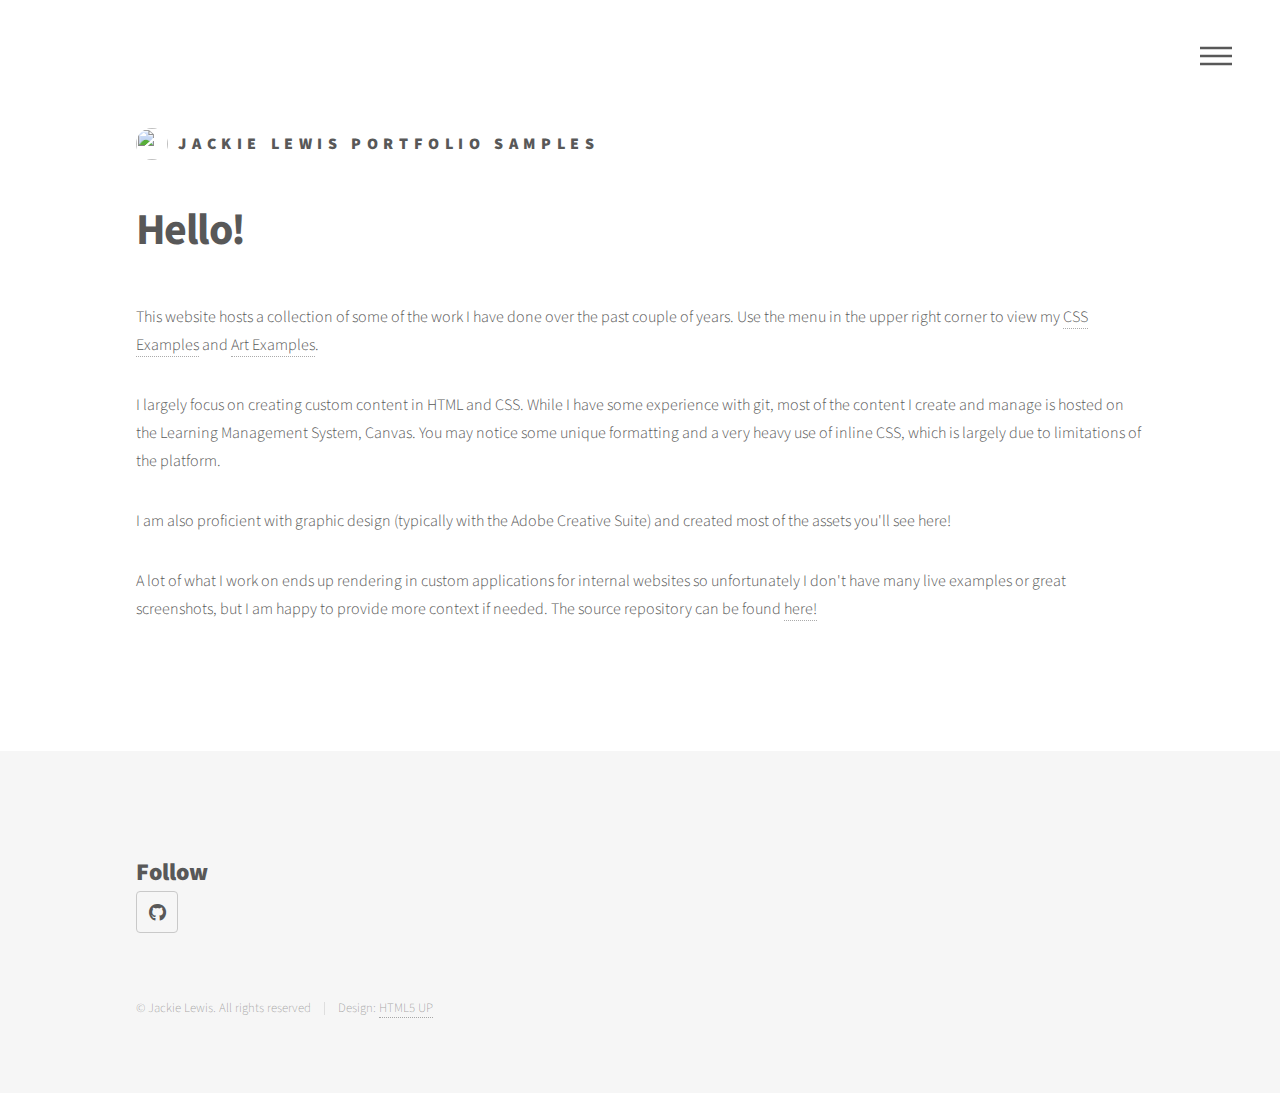
==== commit b220b6e9: "Update index.html" ====
--- a/index.html
+++ b/index.html
@@ -58,7 +58,7 @@
 								<p>This website hosts a collection of some of the work I have done over the past couple of years. Use the menu in the upper right corner to view my <a href="css.html">CSS Examples</a> and <a href="creative.html">Art Examples</a>.</p>
 <p>I largely focus on creating custom content in HTML and CSS. While I have some experience with git, most of the content I create and manage is hosted on the Learning Management System, Canvas. You may notice some unique formatting and a very heavy use of inline CSS, which is largely due to limitations of the platform.</p>
 <p>I am also proficient with graphic design (typically with the Adobe Creative Suite) and created most of the assets you'll see here!</p>
-<p>A lot of what I work on ends up rendering in custom applications for internal websites so unfortunately I don't have many live examples or great screenshots, but I am happy to provide more context if needed. The source repo can be found <a href="https://github.com/lewisjn/portfolio">here!</a></p>
+<p>A lot of what I work on ends up rendering in custom applications for internal websites so unfortunately I don't have many live examples or great screenshots, but I am happy to provide more context if needed. The source repository can be found <a href="https://github.com/lewisjn/portfolio">here!</a></p>
 							</section>
 						</div>
 					</div>
--- a/assets/css/main.css
+++ b/assets/css/main.css
@@ -198,8 +198,8 @@
 	h2, h3, h4, h5, h6 {
 		font-weight: 900;
 		line-height: 1.5;
-		margin: 0 0 2em 0;
-		letter-spacing: 0.35em;
+		margin: 1em 0 0em 0;
+		letter-spacing: 0em;
 	}
 
 		h2 a, h3 a, h4 a, h5 a, h6 a {
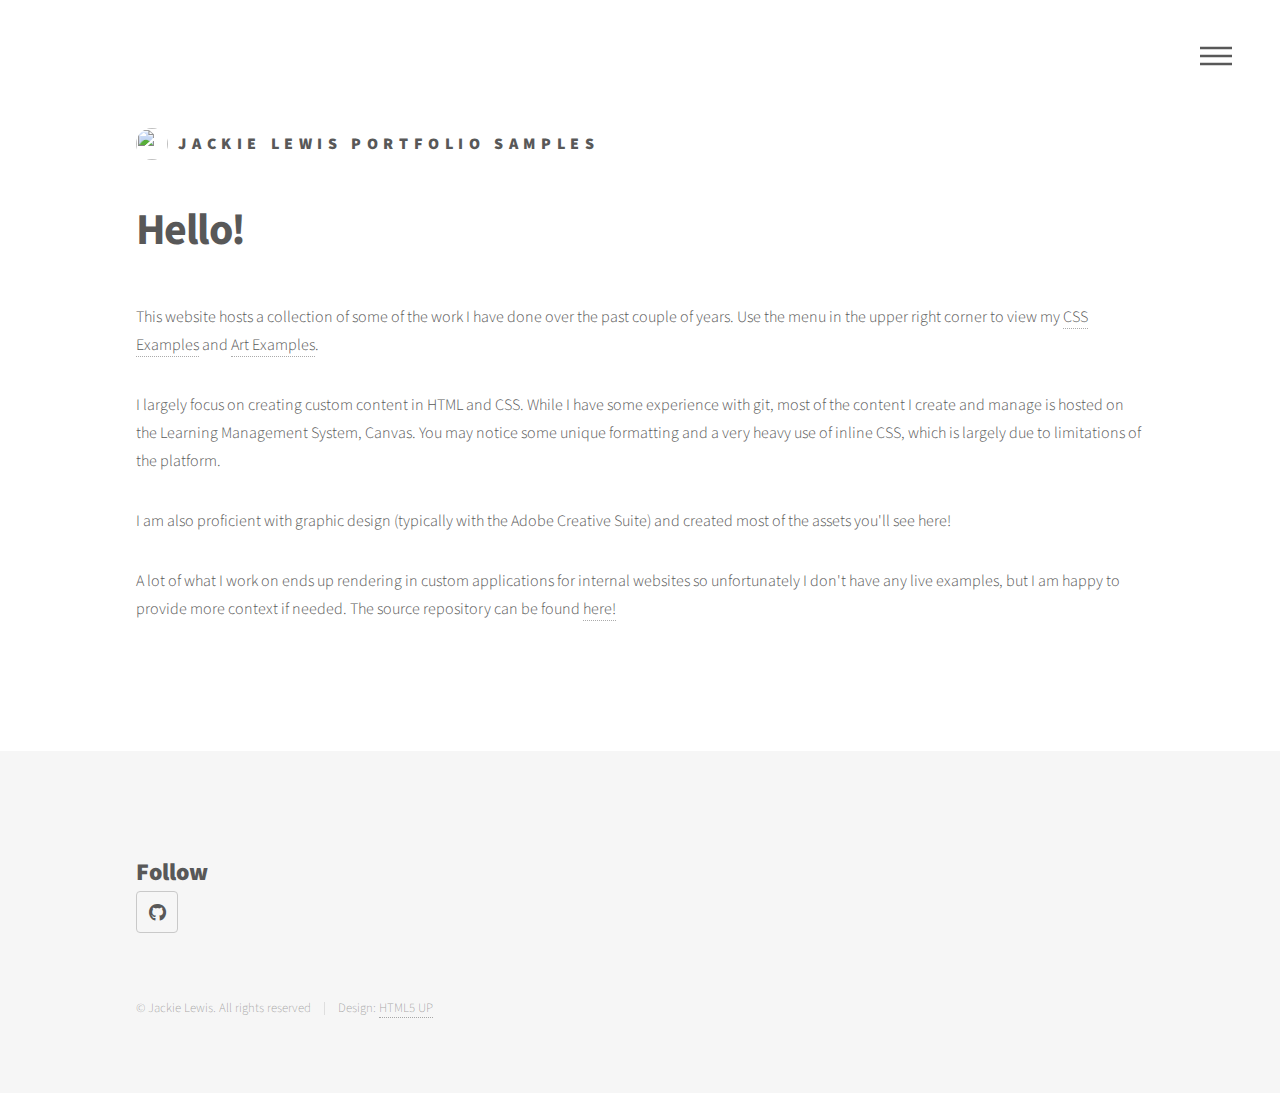
==== commit 5e3ba297: "Update index.html" ====
--- a/index.html
+++ b/index.html
@@ -58,7 +58,7 @@
 								<p>This website hosts a collection of some of the work I have done over the past couple of years. Use the menu in the upper right corner to view my <a href="css.html">CSS Examples</a> and <a href="creative.html">Art Examples</a>.</p>
 <p>I largely focus on creating custom content in HTML and CSS. While I have some experience with git, most of the content I create and manage is hosted on the Learning Management System, Canvas. You may notice some unique formatting and a very heavy use of inline CSS, which is largely due to limitations of the platform.</p>
 <p>I am also proficient with graphic design (typically with the Adobe Creative Suite) and created most of the assets you'll see here!</p>
-<p>A lot of what I work on ends up rendering in custom applications for internal websites so unfortunately I don't have many live examples or great screenshots, but I am happy to provide more context if needed. The source repository can be found <a href="https://github.com/lewisjn/portfolio">here!</a></p>
+<p>A lot of what I work on ends up rendering in custom applications for internal websites so unfortunately I don't have any live examples, but I am happy to provide more context if needed. The source repository can be found <a href="https://github.com/lewisjn/portfolio">here!</a></p>
 							</section>
 						</div>
 					</div>
